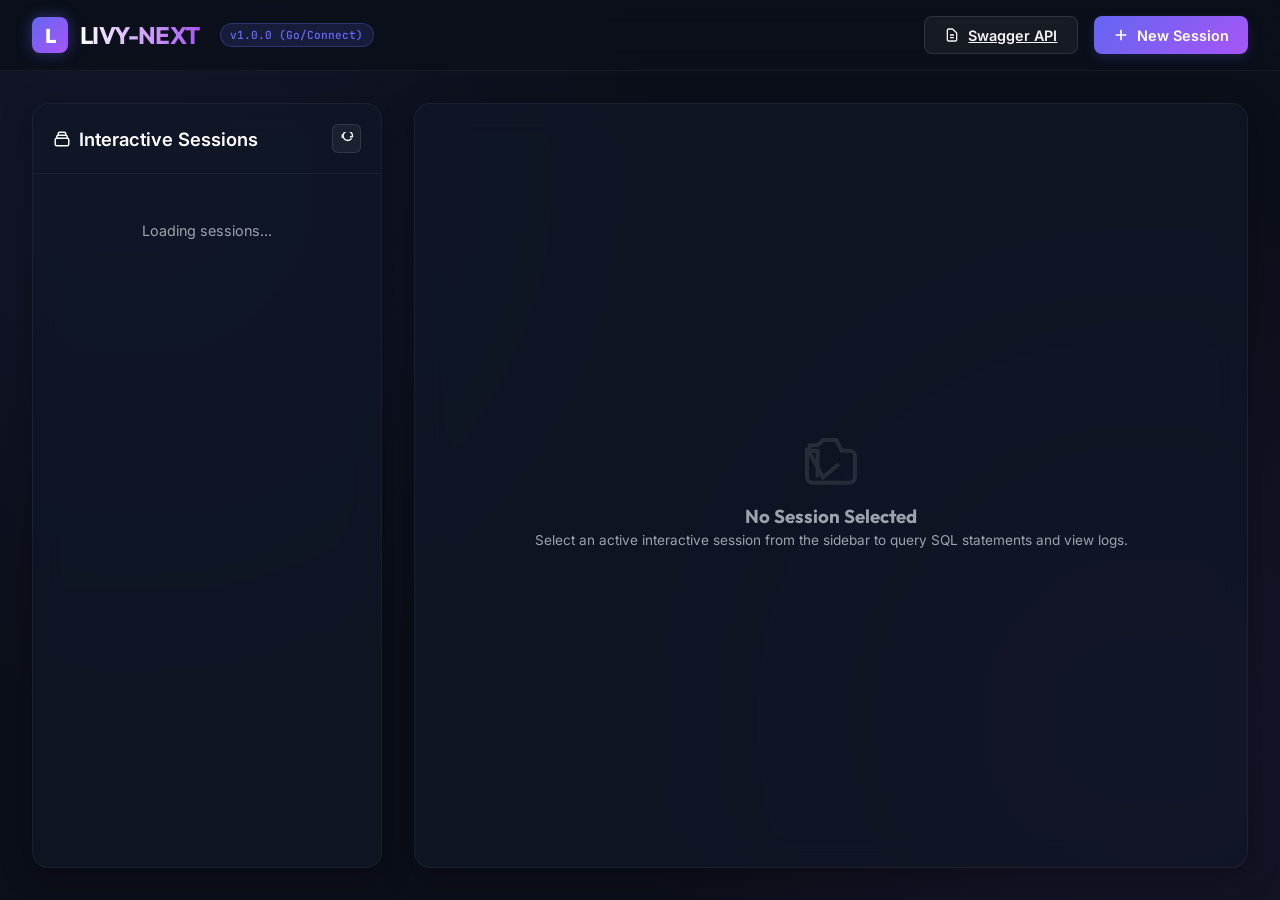
==== pkg/api/ui/index.html @ cfdff087 "feat: enhance Spark Connect session management, identity decoupling, and result pagination" ====
<!DOCTYPE html>
<html lang="en">
<head>
    <meta charset="UTF-8">
    <meta name="viewport" content="width=device-width, initial-scale=1.0">
    <title>Livy-Next Dashboard</title>
    <!-- Modern Premium Typography -->
    <link rel="preconnect" href="https://fonts.googleapis.com">
    <link rel="preconnect" href="https://fonts.gstatic.com" crossorigin>
    <link href="https://fonts.googleapis.com/css2?family=Inter:wght@300;400;500;600;700&family=Outfit:wght@400;500;600;700;800&family=JetBrains+Mono:wght@400;500&display=swap" rel="stylesheet">
    
    <style>
        :root {
            --bg-base: #0b0f19;
            --bg-surface: rgba(17, 24, 39, 0.7);
            --bg-card: rgba(31, 41, 55, 0.4);
            --border-glow: rgba(99, 102, 241, 0.15);
            --border-hover: rgba(99, 102, 241, 0.4);
            --text-primary: #f3f4f6;
            --text-secondary: #9ca3af;
            --primary: #6366f1;
            --primary-gradient: linear-gradient(135deg, #6366f1 0%, #a855f7 100%);
            --accent-glow: radial-gradient(circle at 50% 50%, rgba(99, 102, 241, 0.15) 0%, transparent 60%);
            --success: #10b981;
            --error: #ef4444;
            --warning: #f59e0b;
        }

        * {
            box-sizing: border-box;
            margin: 0;
            padding: 0;
            font-family: 'Inter', sans-serif;
            -webkit-font-smoothing: antialiased;
        }

        body {
            background-color: var(--bg-base);
            background-image: radial-gradient(circle at 10% 20%, rgba(99, 102, 241, 0.08) 0%, transparent 40%),
                              radial-gradient(circle at 90% 80%, rgba(168, 85, 247, 0.08) 0%, transparent 40%);
            background-attachment: fixed;
            color: var(--text-primary);
            min-height: 100vh;
            display: flex;
            flex-direction: column;
        }

        h1, h2, h3, .brand-title {
            font-family: 'Outfit', sans-serif;
        }

        header {
            background: rgba(11, 15, 25, 0.8);
            backdrop-filter: blur(12px);
            border-bottom: 1px solid rgba(255, 255, 255, 0.05);
            padding: 1rem 2rem;
            position: sticky;
            top: 0;
            z-index: 10;
            display: flex;
            justify-content: space-between;
            align-items: center;
        }

        .logo-container {
            display: flex;
            align-items: center;
            gap: 0.75rem;
        }

        .logo-icon {
            width: 2.25rem;
            height: 2.25rem;
            background: var(--primary-gradient);
            border-radius: 8px;
            display: flex;
            align-items: center;
            justify-content: center;
            box-shadow: 0 0 15px rgba(99, 102, 241, 0.4);
            font-weight: 800;
            font-size: 1.25rem;
            color: white;
            font-family: 'Outfit', sans-serif;
        }

        .brand-title {
            font-size: 1.5rem;
            font-weight: 700;
            letter-spacing: -0.025em;
            background: linear-gradient(to right, #ffffff, #a855f7);
            -webkit-background-clip: text;
            -webkit-text-fill-color: transparent;
        }

        .btn {
            background: var(--primary-gradient);
            color: white;
            border: none;
            padding: 0.6rem 1.2rem;
            border-radius: 8px;
            font-weight: 600;
            cursor: pointer;
            display: flex;
            align-items: center;
            gap: 0.5rem;
            box-shadow: 0 4px 12px rgba(99, 102, 241, 0.2);
            transition: all 0.2s ease-in-out;
            font-size: 0.9rem;
        }

        .btn:hover {
            transform: translateY(-2px);
            box-shadow: 0 6px 16px rgba(99, 102, 241, 0.4);
        }

        .btn-secondary {
            background: rgba(255, 255, 255, 0.05);
            border: 1px solid rgba(255, 255, 255, 0.1);
            color: var(--text-primary);
            box-shadow: none;
        }

        .btn-secondary:hover {
            background: rgba(255, 255, 255, 0.1);
            box-shadow: none;
            transform: none;
        }

        .btn-danger {
            background: linear-gradient(135deg, #ef4444 0%, #b91c1c 100%);
            box-shadow: 0 4px 12px rgba(239, 68, 68, 0.2);
        }

        .btn-danger:hover {
            box-shadow: 0 6px 16px rgba(239, 68, 68, 0.4);
        }

        main {
            flex: 1;
            padding: 2rem;
            max-width: 1400px;
            width: 100%;
            margin: 0 auto;
            display: grid;
            grid-template-columns: 350px 1fr;
            gap: 2rem;
            height: calc(100vh - 70px);
            overflow: hidden;
        }

        @media (max-width: 1024px) {
            main {
                grid-template-columns: 1fr;
                height: auto;
                overflow: visible;
            }
        }

        .panel {
            background: var(--bg-surface);
            backdrop-filter: blur(16px);
            border: 1px solid rgba(255, 255, 255, 0.05);
            border-radius: 16px;
            display: flex;
            flex-direction: column;
            overflow: hidden;
            box-shadow: 0 8px 32px rgba(0, 0, 0, 0.3);
        }

        .panel-header {
            padding: 1.25rem;
            border-bottom: 1px solid rgba(255, 255, 255, 0.05);
            display: flex;
            justify-content: space-between;
            align-items: center;
        }

        .panel-title {
            font-size: 1.15rem;
            font-weight: 600;
            color: white;
            display: flex;
            align-items: center;
            gap: 0.5rem;
        }

        .list-container {
            flex: 1;
            overflow-y: auto;
            padding: 1rem;
        }

        .session-card {
            background: var(--bg-card);
            border: 1px solid var(--border-glow);
            border-radius: 12px;
            padding: 1rem;
            margin-bottom: 0.75rem;
            cursor: pointer;
            transition: all 0.2s ease;
            position: relative;
            overflow: hidden;
        }

        .session-card::before {
            content: '';
            position: absolute;
            left: 0;
            top: 0;
            bottom: 0;
            width: 4px;
            background: transparent;
            transition: background-color 0.2s ease;
        }

        .session-card:hover {
            border-color: var(--border-hover);
            transform: translateX(4px);
            background: rgba(31, 41, 55, 0.6);
        }

        .session-card.active {
            border-color: var(--primary);
            background: rgba(99, 102, 241, 0.1);
        }

        .session-card.active::before {
            background: var(--primary);
        }

        .session-header {
            display: flex;
            justify-content: space-between;
            align-items: center;
            margin-bottom: 0.5rem;
        }

        .session-id {
            font-family: 'Outfit', sans-serif;
            font-weight: 700;
            font-size: 1.1rem;
        }

        .badge {
            font-size: 0.75rem;
            font-weight: 600;
            text-transform: uppercase;
            padding: 0.25rem 0.6rem;
            border-radius: 20px;
            display: inline-flex;
            align-items: center;
            gap: 0.25rem;
        }

        .badge-idle {
            background: rgba(16, 185, 129, 0.15);
            color: var(--success);
            border: 1px solid rgba(16, 185, 129, 0.3);
        }

        .badge-busy {
            background: rgba(245, 158, 11, 0.15);
            color: var(--warning);
            border: 1px solid rgba(245, 158, 11, 0.3);
        }

        .badge-starting {
            background: rgba(99, 102, 241, 0.15);
            color: var(--primary);
            border: 1px solid rgba(99, 102, 241, 0.3);
        }

        .badge-dead {
            background: rgba(239, 68, 68, 0.15);
            color: var(--error);
            border: 1px solid rgba(239, 68, 68, 0.3);
        }

        .timeout-progress-container {
            margin-top: 0.75rem;
            background: rgba(255, 255, 255, 0.05);
            border-radius: 4px;
            height: 0.85rem;
            position: relative;
            overflow: hidden;
            border: 1px solid rgba(255, 255, 255, 0.03);
        }

        .timeout-progress-bar {
            height: 100%;
            width: 100%;
            transition: width 1s linear, background-color 0.5s ease;
            background: var(--success);
        }

        .timeout-progress-text {
            position: absolute;
            top: 0;
            left: 0;
            width: 100%;
            height: 100%;
            display: flex;
            align-items: center;
            justify-content: center;
            font-size: 0.65rem;
            font-weight: 600;
            color: #ffffff;
            text-shadow: 0 1px 2px rgba(0, 0, 0, 0.8);
            font-family: 'JetBrains Mono', monospace;
        }

        .session-meta {
            font-size: 0.825rem;
            color: var(--text-secondary);
            display: flex;
            flex-direction: column;
            gap: 0.25rem;
        }

        .session-meta-item {
            display: flex;
            justify-content: space-between;
        }

        /* Detail Panel Styles */
        .detail-placeholder {
            display: flex;
            flex-direction: column;
            align-items: center;
            justify-content: center;
            color: var(--text-secondary);
            text-align: center;
            padding: 3rem;
            gap: 1rem;
            height: 100%;
        }

        .detail-placeholder svg {
            width: 4rem;
            height: 4rem;
            stroke: rgba(255, 255, 255, 0.1);
        }

        .detail-content {
            display: flex;
            flex-direction: column;
            height: 100%;
            overflow: hidden;
        }

        .tabs {
            display: flex;
            background: rgba(0, 0, 0, 0.2);
            border-bottom: 1px solid rgba(255, 255, 255, 0.05);
            padding: 0 1rem;
        }

        .tab {
            padding: 1rem 1.25rem;
            color: var(--text-secondary);
            font-weight: 500;
            font-size: 0.9rem;
            cursor: pointer;
            border-bottom: 2px solid transparent;
            transition: all 0.2s ease;
        }

        .tab:hover {
            color: white;
        }

        .tab.active {
            color: var(--primary);
            border-bottom-color: var(--primary);
        }

        .tab-pane {
            display: none;
            flex: 1;
            overflow-y: auto;
            padding: 1.5rem;
        }

        .tab-pane.active {
            display: flex;
            flex-direction: column;
        }

        /* Execution Console Styles */
        .sql-editor-container {
            background: rgba(0, 0, 0, 0.3);
            border: 1px solid rgba(255, 255, 255, 0.08);
            border-radius: 12px;
            padding: 1rem;
            margin-bottom: 1rem;
            position: relative;
        }

        textarea.sql-editor {
            width: 100%;
            min-height: 120px;
            background: transparent;
            border: none;
            color: #10b981;
            font-family: 'JetBrains Mono', monospace;
            font-size: 0.95rem;
            resize: vertical;
            outline: none;
            line-height: 1.5;
        }

        .sql-actions {
            display: flex;
            justify-content: flex-end;
            gap: 1rem;
            align-items: center;
        }

        .results-container {
            flex: 1;
            border: 1px solid rgba(255, 255, 255, 0.05);
            border-radius: 12px;
            background: rgba(0, 0, 0, 0.2);
            overflow: hidden;
            display: flex;
            flex-direction: column;
        }

        .results-header {
            padding: 0.75rem 1rem;
            background: rgba(255, 255, 255, 0.02);
            border-bottom: 1px solid rgba(255, 255, 255, 0.05);
            font-size: 0.85rem;
            color: var(--text-secondary);
            display: flex;
            justify-content: space-between;
        }

        .results-table-wrapper {
            overflow: auto;
            flex: 1;
        }

        table.results-table {
            width: 100%;
            border-collapse: collapse;
            font-size: 0.875rem;
            text-align: left;
        }

        table.results-table th {
            background: rgba(255, 255, 255, 0.03);
            padding: 0.75rem 1rem;
            color: white;
            font-weight: 600;
            border-bottom: 1px solid rgba(255, 255, 255, 0.08);
            position: sticky;
            top: 0;
        }

        table.results-table td {
            padding: 0.75rem 1rem;
            border-bottom: 1px solid rgba(255, 255, 255, 0.03);
            color: var(--text-secondary);
            white-space: nowrap;
        }

        table.results-table tr:hover td {
            color: white;
            background: rgba(255, 255, 255, 0.01);
        }

        /* Statement List Styles */
        .statement-item {
            background: rgba(255, 255, 255, 0.02);
            border: 1px solid rgba(255, 255, 255, 0.05);
            border-radius: 10px;
            padding: 1rem;
            margin-bottom: 1rem;
        }

        .statement-meta {
            display: flex;
            justify-content: space-between;
            margin-bottom: 0.5rem;
            font-size: 0.8rem;
            color: var(--text-secondary);
        }

        .statement-code {
            font-family: 'JetBrains Mono', monospace;
            background: rgba(0, 0, 0, 0.3);
            padding: 0.75rem;
            border-radius: 6px;
            color: #60a5fa;
            font-size: 0.85rem;
            overflow-x: auto;
            margin-bottom: 0.75rem;
        }

        /* Logs Panel */
        .log-terminal {
            background: #05070c;
            border-radius: 12px;
            padding: 1.25rem;
            font-family: 'JetBrains Mono', monospace;
            font-size: 0.85rem;
            color: #d1d5db;
            line-height: 1.6;
            overflow-y: auto;
            flex: 1;
            border: 1px solid rgba(255, 255, 255, 0.05);
        }

        .log-line {
            border-bottom: 1px solid rgba(255, 255, 255, 0.01);
            padding: 0.25rem 0;
            white-space: pre-wrap;
        }

        /* Modal Styles */
        .modal-overlay {
            position: fixed;
            top: 0;
            left: 0;
            right: 0;
            bottom: 0;
            background: rgba(0, 0, 0, 0.8);
            backdrop-filter: blur(8px);
            z-index: 20;
            display: none;
            align-items: center;
            justify-content: center;
            opacity: 0;
            transition: opacity 0.25s ease;
        }

        .modal {
            background: var(--bg-base);
            border: 1px solid rgba(255, 255, 255, 0.1);
            box-shadow: 0 25px 50px -12px rgba(0, 0, 0, 0.5);
            border-radius: 16px;
            width: 450px;
            overflow: hidden;
            transform: scale(0.95);
            transition: transform 0.25s ease;
        }

        .modal-header {
            padding: 1.25rem;
            border-bottom: 1px solid rgba(255, 255, 255, 0.05);
            display: flex;
            justify-content: space-between;
            align-items: center;
        }

        .modal-body {
            padding: 1.5rem;
        }

        .form-group {
            margin-bottom: 1.25rem;
        }

        .form-label {
            display: block;
            margin-bottom: 0.5rem;
            font-size: 0.85rem;
            font-weight: 600;
            color: var(--text-secondary);
        }

        select.form-control, input.form-control {
            width: 100%;
            background: rgba(255, 255, 255, 0.05);
            border: 1px solid rgba(255, 255, 255, 0.1);
            color: white;
            padding: 0.75rem;
            border-radius: 8px;
            outline: none;
            font-size: 0.9rem;
            transition: border-color 0.2s ease;
        }

        select.form-control:focus, input.form-control:focus {
            border-color: var(--primary);
        }

        .modal-footer {
            padding: 1.25rem;
            background: rgba(0, 0, 0, 0.2);
            border-top: 1px solid rgba(255, 255, 255, 0.05);
            display: flex;
            justify-content: flex-end;
            gap: 1rem;
        }

        .no-data {
            text-align: center;
            color: var(--text-secondary);
            padding: 2rem;
            font-size: 0.9rem;
        }

        .loading-spinner {
            display: inline-block;
            width: 1.5rem;
            height: 1.5rem;
            border: 2px solid rgba(255, 255, 255, 0.1);
            border-radius: 50%;
            border-top-color: var(--primary);
            animation: spin 0.8s linear infinite;
        }

        @keyframes spin {
            to { transform: rotate(360deg); }
        }
    </style>
</head>
<body>

    <header>
        <div class="logo-container">
            <div class="logo-icon">L</div>
            <div class="brand-title">LIVY-NEXT</div>
            <span class="badge badge-starting" style="text-transform:none; margin-left: 0.5rem; font-size: 0.7rem; font-family:'JetBrains Mono',monospace;">v1.0.0 (Go/Connect)</span>
        </div>
        <div style="display:flex; gap:1rem;">
            <a href="/swagger/index.html" class="btn btn-secondary" target="_blank">
                <svg width="16" height="16" fill="none" stroke="currentColor" stroke-width="2" viewBox="0 0 24 24"><path d="M9 12h6m-6 4h6m2 5H7a2 2 0 01-2-2V5a2 2 0 012-2h5.586a1 1 0 01.707.293l5.414 5.414a1 1 0 01.293.707V19a2 2 0 01-2 2z"/></svg>
                Swagger API
            </a>
            <button class="btn" onclick="openNewSessionModal()">
                <svg width="16" height="16" fill="none" stroke="currentColor" stroke-width="2.5" viewBox="0 0 24 24"><path d="M12 4v16m8-8H4"/></svg>
                New Session
            </button>
        </div>
    </header>

    <main>
        <!-- Session List Panel -->
        <div class="panel">
            <div class="panel-header">
                <div class="panel-title">
                    <svg width="18" height="18" fill="none" stroke="currentColor" stroke-width="2" viewBox="0 0 24 24"><path d="M19 11H5m14 0a2 2 0 012 2v6a2 2 0 01-2 2H5a2 2 0 01-2-2v-6a2 2 0 012-2m14 0V9a2 2 0 00-2-2M5 11V9a2 2 0 012-2m0 0V5a2 2 0 012-2h6a2 2 0 012 2v2M7 7h10"/></svg>
                    Interactive Sessions
                </div>
                <button class="btn btn-secondary" style="padding: 0.4rem; border-radius: 6px;" onclick="loadSessions()">
                    <svg width="14" height="14" fill="none" stroke="currentColor" stroke-width="2.5" viewBox="0 0 24 24"><path d="M4 4v5h.582m15.356 2A8.001 8.001 0 1121.21 8H17"/></svg>
                </button>
            </div>
            <div class="list-container" id="session-list">
                <div class="no-data">Loading sessions...</div>
            </div>
        </div>

        <!-- Session Detail Panel -->
        <div class="panel" id="detail-panel">
            <div class="detail-placeholder">
                <svg fill="none" stroke="currentColor" stroke-width="1.5" viewBox="0 0 24 24"><path d="M15 15l-6 5L3 9v11a2 2 0 002 2h14a2 2 0 002-2v-8a2 2 0 00-2-2h-3l-2-4H9L7 8H4v2h3v10"/></svg>
                <div>
                    <h3 style="margin-bottom: 0.25rem;">No Session Selected</h3>
                    <p style="font-size: 0.85rem;">Select an active interactive session from the sidebar to query SQL statements and view logs.</p>
                </div>
            </div>
        </div>
    </main>

    <!-- Create Session Modal -->
    <div class="modal-overlay" id="create-modal-overlay">
        <div class="modal">
            <div class="modal-header">
                <h3 style="font-weight:600;">Create Interactive Session</h3>
                <button class="btn btn-secondary" style="padding:0.25rem; border:none; background:transparent;" onclick="closeNewSessionModal()">
                    <svg width="18" height="18" fill="none" stroke="currentColor" stroke-width="2.5" viewBox="0 0 24 24"><path d="M6 18L18 6M6 6l12 12"/></svg>
                </button>
            </div>
            <div class="modal-body">
                <div class="form-group">
                    <label class="form-label">Session Kind</label>
                    <select class="form-control" id="session-kind">
                        <option value="spark">Spark (SQL & DataFrame)</option>
                    </select>
                </div>
                <div class="form-group">
                    <label class="form-label">Session Name (Optional)</label>
                    <input type="text" class="form-control" id="session-name" placeholder="e.g. my-analysis-session">
                </div>
                <div class="form-group">
                    <label class="form-label">User ID (Optional)</label>
                    <input type="text" class="form-control" id="user-id" placeholder="e.g. ervijay">
                </div>
                <div class="form-group">
                    <label class="form-label">Proxy User (Optional)</label>
                    <input type="text" class="form-control" id="proxy-user" placeholder="e.g. spark_admin">
                </div>
                <div class="form-group">
                    <label class="form-label">Spark Connect Session ID (Optional UUID)</label>
                    <input type="text" class="form-control" id="session-id" placeholder="Leave empty for auto-generated UUIDv4">
                </div>
                <div class="form-group">
                    <label class="form-label">User Agent (Optional)</label>
                    <input type="text" class="form-control" id="user-agent" placeholder="e.g. jupyter, airflow (default: livy-next)">
                </div>
            </div>
            <div class="modal-footer">
                <button class="btn btn-secondary" onclick="closeNewSessionModal()">Cancel</button>
                <button class="btn" onclick="submitCreateSession()">Create</button>
            </div>
        </div>
    </div>

    <script>
        let sessions = [];
        let selectedSessionId = null;
        let selectedTab = 'console';
        let refreshInterval = null;
        let activeStatementPoller = null;
        let idleTimeoutMs = 0;
        let deadTimeoutMs = 0;

        // Init
        document.addEventListener('DOMContentLoaded', () => {
            loadSessions();
            setInterval(loadSessions, 10000); // Poll session states every 10s
            setInterval(updateTimeoutProgressBars, 1000); // Update countdown bars every 1s
        });

        async function loadSessions() {
            try {
                const res = await fetch('/sessions');
                const data = await res.json();
                sessions = data.sessions || [];
                idleTimeoutMs = data.idleTimeout || 0;
                deadTimeoutMs = data.deadTimeout || 0;
                renderSessionList();
                updateTimeoutProgressBars();
                if (selectedSessionId !== null) {
                    const activeSess = sessions.find(s => s.id === selectedSessionId);
                    if (activeSess) {
                        // Refresh details
                        updateSelectedSessionDetails(activeSess);
                    } else {
                        // Current session died
                        selectedSessionId = null;
                        renderPlaceholder();
                    }
                }
            } catch (err) {
                console.error("Failed to load sessions", err);
            }
        }

        function updateTimeoutProgressBars() {
            sessions.forEach(s => {
                const bar = document.getElementById(`progress-bar-${s.id}`);
                const text = document.getElementById(`progress-text-${s.id}`);
                if (!bar || !text) return;

                const lastActivity = new Date(s.lastActivity).getTime();
                const elapsed = Date.now() - lastActivity;
                
                let limit = 0;
                let isDead = s.state === 'dead';
                if (isDead) {
                    limit = deadTimeoutMs;
                } else {
                    limit = idleTimeoutMs;
                }

                if (limit <= 0) {
                    bar.style.width = '100%';
                    text.innerText = isDead ? 'Terminated' : 'No timeout';
                    return;
                }

                const remaining = Math.max(limit - elapsed, 0);
                const pct = Math.min((remaining / limit) * 100, 100);

                bar.style.width = `${pct}%`;

                if (isDead) {
                    bar.style.background = 'rgba(156, 163, 175, 0.4)';
                } else if (pct > 50) {
                    bar.style.background = 'var(--success)';
                } else if (pct > 20) {
                    bar.style.background = 'var(--warning)';
                } else {
                    bar.style.background = 'var(--error)';
                }

                if (remaining <= 0) {
                    text.innerText = isDead ? 'Expired' : 'Expiring...';
                } else {
                    const secsTotal = Math.floor(remaining / 1000);
                    const mins = Math.floor(secsTotal / 60);
                    const secs = secsTotal % 60;
                    const timeStr = mins > 0 ? `${mins}m ${secs}s` : `${secs}s`;
                    text.innerText = isDead ? `Removing in ${timeStr}` : `Expires in ${timeStr}`;
                }
            });
        }

        function renderSessionList() {
            const list = document.getElementById('session-list');
            if (sessions.length === 0) {
                list.innerHTML = `<div class="no-data">No active sessions. Click "New Session" to start.</div>`;
                return;
            }

            list.innerHTML = sessions.map(s => {
                const isActive = s.id === selectedSessionId ? 'active' : '';
                let badgeClass = 'badge-idle';
                if (s.state === 'busy') badgeClass = 'badge-busy';
                if (s.state === 'starting') badgeClass = 'badge-starting';
                if (s.state === 'dead') badgeClass = 'badge-dead';

                const sessionNameDisplay = s.name ? `${escapeHtml(s.name)} (#${s.id})` : `Session #${s.id}`;
                const uiUrl = s.appInfo && s.appInfo.sparkUiUrl;
                const appIdHtml = uiUrl ? `<a href="${uiUrl}" target="_blank" style="color:#60a5fa; text-decoration:underline; font-weight: 500;">${s.appId}</a>` : (s.appId || 'N/A');

                return `
                    <div class="session-card ${isActive}" onclick="selectSession(${s.id})">
                        <div class="session-header">
                            <span class="session-id">${sessionNameDisplay}</span>
                            <span class="badge ${badgeClass}">${s.state}</span>
                        </div>
                        <div class="session-meta">
                            <div class="session-meta-item">
                                <span>Kind:</span> <span>${s.kind}</span>
                            </div>
                            <div class="session-meta-item">
                                <span>User:</span> <span style="font-size:0.75rem; color: #a5b4fc;">${escapeHtml(s.userId || s.proxyUser || 'N/A')}</span>
                            </div>
                            <div class="session-meta-item">
                                <span>Session ID:</span> <span style="font-family: monospace; font-size:0.75rem;">${s.sessionId || 'N/A'}</span>
                            </div>
                            <div class="session-meta-item">
                                <span>App ID:</span> <span style="font-family: monospace; font-size:0.75rem;">${appIdHtml}</span>
                            </div>
                        </div>
                        <div class="timeout-progress-container" id="progress-container-${s.id}">
                            <div class="timeout-progress-bar" id="progress-bar-${s.id}"></div>
                            <div class="timeout-progress-text" id="progress-text-${s.id}">Calculating...</div>
                        </div>
                    </div>
                `;
            }).join('');
        }

        function selectSession(id) {
            selectedSessionId = id;
            renderSessionList();
            renderSessionDetailPane();
            
            const sess = sessions.find(s => s.id === id);
            if (sess) {
                updateSelectedSessionDetails(sess);
                loadStatements();
            }
        }

        function renderPlaceholder() {
            const pane = document.getElementById('detail-panel');
            pane.innerHTML = `
                <div class="detail-placeholder">
                    <svg fill="none" stroke="currentColor" stroke-width="1.5" viewBox="0 0 24 24"><path d="M15 15l-6 5L3 9v11a2 2 0 002 2h14a2 2 0 002-2v-8a2 2 0 00-2-2h-3l-2-4H9L7 8H4v2h3v10"/></svg>
                    <div>
                        <h3 style="margin-bottom: 0.25rem;">No Session Selected</h3>
                        <p style="font-size: 0.85rem;">Select an active interactive session from the sidebar to query SQL statements and view logs.</p>
                    </div>
                </div>
            `;
        }

        function renderSessionDetailPane() {
            const pane = document.getElementById('detail-panel');
            pane.innerHTML = `
                <div class="detail-content">
                    <div class="panel-header" style="background: rgba(0,0,0,0.1);">
                        <div class="panel-title" id="detail-session-title">Session Details</div>
                        <div style="display:flex; gap:0.75rem; align-items:center;">
                            <span id="detail-spark-ui-btn"></span>
                            <button class="btn btn-danger" id="btn-terminate-session" style="padding: 0.4rem 0.8rem; font-size: 0.8rem;" onclick="deleteSession(${selectedSessionId})">
                                <svg width="14" height="14" fill="none" stroke="currentColor" stroke-width="2" viewBox="0 0 24 24"><path d="M19 7l-.867 12.142A2 2 0 0116.138 21H7.862a2 2 0 01-1.995-1.858L5 7m5 4v6m4-6v6m1-10V4a1 1 0 00-1-1h-4a1 1 0 00-1 1v3M4 7h16"/></svg>
                                Terminate
                            </button>
                        </div>
                    </div>
                    <div class="tabs">
                        <div class="tab ${selectedTab === 'console' ? 'active' : ''}" onclick="switchTab('console')">SQL Console</div>
                        <div class="tab ${selectedTab === 'statements' ? 'active' : ''}" onclick="switchTab('statements')">Statements History</div>
                        <div class="tab ${selectedTab === 'logs' ? 'active' : ''}" onclick="switchTab('logs')">Session Logs</div>
                    </div>

                    <!-- Tab Panel Console -->
                    <div class="tab-pane ${selectedTab === 'console' ? 'active' : ''}" id="pane-console">
                        <div class="sql-editor-container">
                            <textarea class="sql-editor" id="sql-query-input" placeholder="-- Write SQL Statement here\nSELECT * FROM range(1, 100);"></textarea>
                            <div class="sql-actions">
                                <div id="execute-status" style="font-size:0.85rem; color:var(--text-secondary);"></div>
                                <button class="btn" id="btn-execute-sql" onclick="executeSQL()">
                                    <svg width="14" height="14" fill="none" stroke="currentColor" stroke-width="2.5" viewBox="0 0 24 24"><path d="M14.752 11.168l-3.197-2.132A1 1 0 0010 9.87v4.263a1 1 0 001.555.832l3.197-2.132a1 1 0 000-1.664z"/><path d="M21 12a9 9 0 11-18 0 9 9 0 0118 0z"/></svg>
                                    Execute SQL
                                </button>
                            </div>
                        </div>
                        <div class="results-container">
                            <div class="results-header">
                                <span>Output Results</span>
                                <span id="results-count">0 rows</span>
                            </div>
                            <div class="results-table-wrapper" id="console-results">
                                <div class="no-data">Run a SQL statement above to display table results.</div>
                            </div>
                        </div>
                    </div>

                    <!-- Tab Panel History -->
                    <div class="tab-pane ${selectedTab === 'statements' ? 'active' : ''}" id="pane-statements">
                        <div id="statements-list-container">
                            <div class="no-data">No statements executed in this session.</div>
                        </div>
                    </div>

                    <!-- Tab Panel Logs -->
                    <div class="tab-pane ${selectedTab === 'logs' ? 'active' : ''}" id="pane-logs">
                        <div class="log-terminal" id="logs-container">
                            <!-- Logs will auto populate here -->
                        </div>
                    </div>
                </div>
            `;
        }

        function switchTab(tabName) {
            selectedTab = tabName;
            document.querySelectorAll('.tab').forEach(t => t.classList.remove('active'));
            document.querySelectorAll('.tab-pane').forEach(p => p.classList.remove('active'));
            
            // Activate current tab/pane
            const tabElements = document.querySelectorAll('.tab');
            if (tabName === 'console') {
                tabElements[0].classList.add('active');
                document.getElementById('pane-console').classList.add('active');
            } else if (tabName === 'statements') {
                tabElements[1].classList.add('active');
                document.getElementById('pane-statements').classList.add('active');
                loadStatements();
            } else if (tabName === 'logs') {
                tabElements[2].classList.add('active');
                document.getElementById('pane-logs').classList.add('active');
            }
        }

        function updateSelectedSessionDetails(sess) {
            const displayName = sess.name ? `${escapeHtml(sess.name)} (#${sess.id})` : `Session #${sess.id}`;
            const title = document.getElementById('detail-session-title');
            if (title) {
                title.innerText = `${displayName} (${sess.kind})`;
            }

            const sparkUiBtn = document.getElementById('detail-spark-ui-btn');
            if (sparkUiBtn) {
                const uiUrl = sess.appInfo && sess.appInfo.sparkUiUrl;
                const connectUrl = sess.appInfo && sess.appInfo.sparkConnectUiUrl;
                let btnsHtml = '';
                if (connectUrl) {
                    btnsHtml += `
                        <a href="${connectUrl}" class="btn btn-secondary" style="padding: 0.4rem 0.8rem; font-size: 0.8rem; border-color: rgba(168, 85, 247, 0.4); background: rgba(168, 85, 247, 0.15);" target="_blank" title="Open Spark Connect Session in Spark UI">
                            <svg width="14" height="14" fill="none" stroke="currentColor" stroke-width="2" viewBox="0 0 24 24"><path d="M13 10V3L4 14h7v7l9-11h-7z"/></svg>
                            Connect UI
                        </a>
                    `;
                }
                if (uiUrl) {
                    btnsHtml += `
                        <a href="${uiUrl}" class="btn btn-secondary" style="padding: 0.4rem 0.8rem; font-size: 0.8rem;" target="_blank">
                            <svg width="14" height="14" fill="none" stroke="currentColor" stroke-width="2" viewBox="0 0 24 24"><path d="M10 6H6a2 2 0 00-2 2v10a2 2 0 002 2h10a2 2 0 002-2v-4M14 4h6m0 0v6m0-6L10 14"/></svg>
                            Spark UI
                        </a>
                    `;
                }
                sparkUiBtn.innerHTML = btnsHtml;
            }

            const logsContainer = document.getElementById('logs-container');
            if (logsContainer) {
                logsContainer.innerHTML = (sess.log || []).map(line => `
                    <div class="log-line">${line}</div>
                `).join('');
            }

            const terminateBtn = document.getElementById('btn-terminate-session');
            const sqlQueryInput = document.getElementById('sql-query-input');
            const btnExecuteSql = document.getElementById('btn-execute-sql');

            if (sess.state === 'dead') {
                if (terminateBtn) {
                    terminateBtn.disabled = true;
                    terminateBtn.style.opacity = '0.5';
                    terminateBtn.style.cursor = 'not-allowed';
                    terminateBtn.innerHTML = `
                        <svg width="14" height="14" fill="none" stroke="currentColor" stroke-width="2" viewBox="0 0 24 24"><path d="M18.364 18.364A9 9 0 005.636 5.636m12.728 12.728A9 9 0 015.636 5.636m12.728 12.728L5.636 5.636"/></svg>
                        Terminated
                    `;
                }
                if (sqlQueryInput) {
                    sqlQueryInput.disabled = true;
                    sqlQueryInput.placeholder = "-- Session is terminated. You cannot execute SQL queries.";
                    sqlQueryInput.value = "";
                }
                if (btnExecuteSql) {
                    btnExecuteSql.disabled = true;
                    btnExecuteSql.style.opacity = '0.5';
                    btnExecuteSql.style.cursor = 'not-allowed';
                }
            } else {
                if (terminateBtn) {
                    terminateBtn.disabled = false;
                    terminateBtn.style.opacity = '1';
                    terminateBtn.style.cursor = 'pointer';
                    terminateBtn.innerHTML = `
                        <svg width="14" height="14" fill="none" stroke="currentColor" stroke-width="2" viewBox="0 0 24 24"><path d="M19 7l-.867 12.142A2 2 0 0116.138 21H7.862a2 2 0 01-1.995-1.858L5 7m5 4v6m4-6v6m1-10V4a1 1 0 00-1-1h-4a1 1 0 00-1 1v3M4 7h16"/></svg>
                        Terminate
                    `;
                }
                if (sqlQueryInput) {
                    sqlQueryInput.disabled = false;
                    sqlQueryInput.placeholder = "-- Write SQL Statement here\nSELECT * FROM range(1, 100);";
                }
                if (btnExecuteSql) {
                    btnExecuteSql.disabled = false;
                    btnExecuteSql.style.opacity = '1';
                    btnExecuteSql.style.cursor = 'pointer';
                }
            }
        }

        // Executing statements
        async function executeSQL() {
            const queryInput = document.getElementById('sql-query-input');
            const sql = queryInput.value.trim();
            if (!sql) return;

            const btn = document.getElementById('btn-execute-sql');
            const status = document.getElementById('execute-status');
            const resultsPane = document.getElementById('console-results');
            const resultsCount = document.getElementById('results-count');

            btn.disabled = true;
            status.innerHTML = `<span class="loading-spinner" style="vertical-align: middle; margin-right: 0.5rem; width:1rem; height:1rem;"></span> Submitting...`;
            resultsPane.innerHTML = `<div class="no-data"><span class="loading-spinner"></span> Executing statement on Spark Connect...</div>`;

            try {
                const res = await fetch(`/sessions/${selectedSessionId}/statements`, {
                    method: 'POST',
                    headers: { 'Content-Type': 'application/json' },
                    body: JSON.stringify({ code: sql })
                });

                if (!res.ok) {
                    const errObj = await res.json();
                    throw new Error(errObj.error || "Execution failed");
                }

                const stmt = await res.json();
                pollStatement(stmt.id);

            } catch (err) {
                status.innerText = "Error";
                resultsPane.innerHTML = `<div class="no-data" style="color:var(--error); font-family:'JetBrains Mono',monospace;">Execution error: ${err.message}</div>`;
                btn.disabled = false;
            }
        }

        function pollStatement(stmtId) {
            const btn = document.getElementById('btn-execute-sql');
            const status = document.getElementById('execute-status');
            const resultsPane = document.getElementById('console-results');
            const resultsCount = document.getElementById('results-count');

            if (activeStatementPoller) clearInterval(activeStatementPoller);

            activeStatementPoller = setInterval(async () => {
                try {
                    const res = await fetch(`/sessions/${selectedSessionId}/statements/${stmtId}`);
                    const stmt = await res.json();
                    
                    status.innerHTML = `Statement #${stmtId} is ${stmt.state}...`;

                    if (stmt.state === 'available') {
                        clearInterval(activeStatementPoller);
                        btn.disabled = false;
                        status.innerText = `Finished statement #${stmtId}`;
                        renderQueryResults(stmt.output);
                        loadSessions(); // refresh logs
                    } else if (stmt.state === 'error') {
                        clearInterval(activeStatementPoller);
                        btn.disabled = false;
                        status.innerText = `Failed statement #${stmtId}`;
                        resultsPane.innerHTML = `
                            <div class="no-data" style="color:var(--error); text-align: left; font-family:'JetBrains Mono',monospace; padding: 1.5rem;">
                                <strong>Error Name:</strong> ${stmt.output.ename || 'SparkExecutionError'}<br><br>
                                <strong>Error Message:</strong> ${stmt.output.evalue || 'Unknown exception'}<br><br>
                                <strong>Traceback:</strong><br>
                                <pre style="white-space: pre-wrap; font-size:0.8rem; margin-top:0.5rem; color:#f87171;">${(stmt.output.traceback || []).join('\n')}</pre>
                            </div>
                        `;
                        loadSessions(); // refresh logs
                    }
                } catch (err) {
                    clearInterval(activeStatementPoller);
                    btn.disabled = false;
                    status.innerText = "Failed polling";
                }
            }, 500);
        }

        function renderQueryResults(output) {
            const resultsPane = document.getElementById('console-results');
            const resultsCount = document.getElementById('results-count');

            if (output.status !== 'ok' || !output.data || !output.data['application/json']) {
                resultsPane.innerHTML = `<div class="no-data">Statement executed successfully with no data output.</div>`;
                resultsCount.innerText = "0 rows";
                return;
            }

            const queryResult = output.data['application/json'];
            const schemaObj = queryResult.schema || {};
            const fields = schemaObj.fields || [];
            const rows = queryResult.data || [];

            resultsCount.innerText = `${rows.length} rows`;

            if (rows.length === 0) {
                resultsPane.innerHTML = `<div class="no-data">Empty result set returned.</div>`;
                return;
            }

            const tableHtml = `
                <table class="results-table">
                    <thead>
                        <tr>
                            ${fields.map(f => `<th>${f.name}</th>`).join('')}
                        </tr>
                    </thead>
                    <tbody>
                        ${rows.map(row => `
                            <tr>
                                ${fields.map((f, i) => {
                                    const val = Array.isArray(row) ? row[i] : row[f.name];
                                    return `<td>${val !== null && val !== undefined ? escapeHtml(String(val)) : '<span style="color:#4b5563; font-style:italic;">null</span>'}</td>`;
                                }).join('')}
                            </tr>
                        `).join('')}
                    </tbody>
                </table>
            `;
            resultsPane.innerHTML = tableHtml;
        }

        async function loadStatements() {
            const container = document.getElementById('statements-list-container');
            if (!container) return;

            try {
                const res = await fetch(`/sessions/${selectedSessionId}/statements`);
                const data = await res.json();
                const stmts = data.statements || [];

                if (stmts.length === 0) {
                    container.innerHTML = `<div class="no-data">No statements executed in this session.</div>`;
                    return;
                }

                container.innerHTML = stmts.map(s => {
                    let badgeClass = 'badge-idle';
                    if (s.state === 'running') badgeClass = 'badge-busy';
                    if (s.state === 'waiting') badgeClass = 'badge-starting';
                    if (s.state === 'error') badgeClass = 'badge-dead';

                    return `
                        <div class="statement-item">
                            <div class="statement-meta">
                                <span>Statement #${s.id}</span>
                                <span class="badge ${badgeClass}">${s.state}</span>
                            </div>
                            <div class="statement-code">${escapeHtml(s.code)}</div>
                            <div class="statement-meta" style="margin-bottom:0; font-size:0.75rem;">
                                <span>Progress: ${(s.progress * 100).toFixed(0)}%</span>
                                <span>Duration: ${s.completed && s.started ? (s.completed - s.started) : '0'} ms</span>
                            </div>
                        </div>
                    `;
                }).join('');

            } catch (err) {
                console.error("Failed to load statements list", err);
            }
        }

        // Sessions creation/deletion
        async function deleteSession(id) {
            if (!confirm(`Are you sure you want to terminate Session #${id}?`)) return;
            try {
                const res = await fetch(`/sessions/${id}`, { method: 'DELETE' });
                if (res.ok) {
                    selectedSessionId = null;
                    renderPlaceholder();
                    loadSessions();
                } else {
                    alert("Failed to terminate session");
                }
            } catch (err) {
                console.error(err);
            }
        }

        function openNewSessionModal() {
            const overlay = document.getElementById('create-modal-overlay');
            overlay.style.display = 'flex';
            setTimeout(() => overlay.style.opacity = '1', 10);
            const modal = overlay.querySelector('.modal');
            modal.style.transform = 'scale(1)';
        }

        function closeNewSessionModal() {
            const overlay = document.getElementById('create-modal-overlay');
            overlay.style.opacity = '0';
            const modal = overlay.querySelector('.modal');
            modal.style.transform = 'scale(0.95)';
            setTimeout(() => overlay.style.display = 'none', 250);
        }

        async function submitCreateSession() {
            const kind = document.getElementById('session-kind').value;
            const name = document.getElementById('session-name').value.trim();
            const userId = document.getElementById('user-id').value.trim();
            const proxyUser = document.getElementById('proxy-user').value.trim();
            const sessionId = document.getElementById('session-id').value.trim();
            const userAgent = document.getElementById('user-agent').value.trim();

            closeNewSessionModal();
            try {
                const payload = { kind, name };
                if (userId) payload.userId = userId;
                if (proxyUser) payload.proxyUser = proxyUser;
                if (sessionId) payload.sessionId = sessionId;
                if (userAgent) payload.userAgent = userAgent;

                const res = await fetch('/sessions', {
                    method: 'POST',
                    headers: { 'Content-Type': 'application/json' },
                    body: JSON.stringify(payload)
                });

                if (res.ok) {
                    const sess = await res.json();
                    loadSessions();
                    selectSession(sess.id);
                } else {
                    const err = await res.json();
                    alert("Failed to create session: " + (err.error || res.statusText));
                }
            } catch (err) {
                alert("Failed to create session: " + err.message);
            }
        }

        function escapeHtml(str) {
            return str
                .replace(/&/g, "&amp;")
                .replace(/</g, "&lt;")
                .replace(/>/g, "&gt;")
                .replace(/"/g, "&quot;")
                .replace(/'/g, "&#039;");
        }
    </script>
</body>
</html>
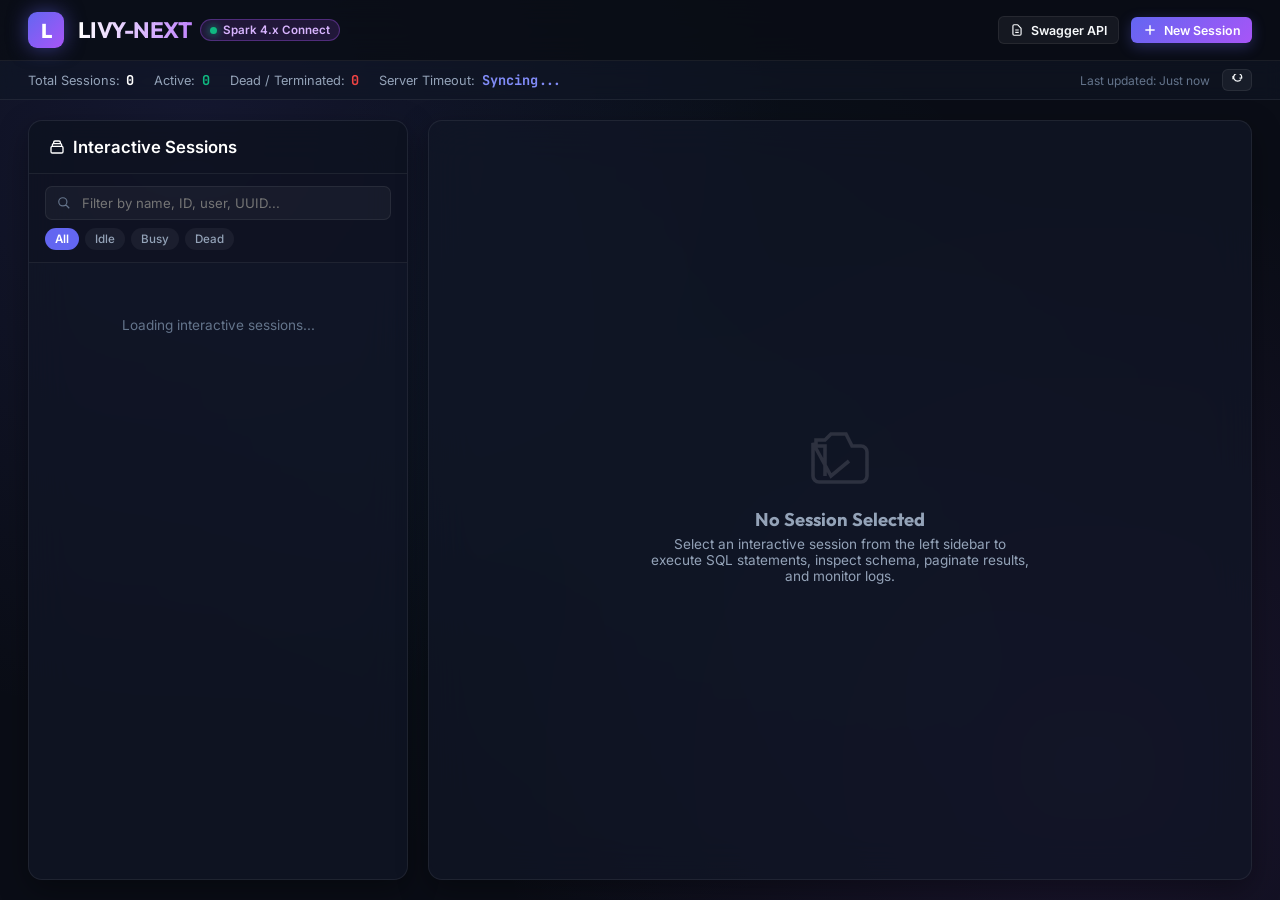
==== commit 8a81ce4e: "feat(ui): modernize livy-next embedded UI for Spark 4.x and Spark Connect" ====
--- a/pkg/api/ui/index.html
+++ b/pkg/api/ui/index.html
@@ -3,80 +3,97 @@
 <head>
     <meta charset="UTF-8">
     <meta name="viewport" content="width=device-width, initial-scale=1.0">
-    <title>Livy-Next Dashboard</title>
-    <!-- Modern Premium Typography -->
+    <title>Livy-Next — Apache Spark 4.x Connect Dashboard</title>
+    <!-- Fonts -->
     <link rel="preconnect" href="https://fonts.googleapis.com">
     <link rel="preconnect" href="https://fonts.gstatic.com" crossorigin>
-    <link href="https://fonts.googleapis.com/css2?family=Inter:wght@300;400;500;600;700&family=Outfit:wght@400;500;600;700;800&family=JetBrains+Mono:wght@400;500&display=swap" rel="stylesheet">
+    <link href="https://fonts.googleapis.com/css2?family=Inter:wght@300;400;500;600;700&family=Outfit:wght@500;600;700;800&family=JetBrains+Mono:wght@400;500;600&display=swap" rel="stylesheet">
     
     <style>
         :root {
-            --bg-base: #0b0f19;
-            --bg-surface: rgba(17, 24, 39, 0.7);
-            --bg-card: rgba(31, 41, 55, 0.4);
-            --border-glow: rgba(99, 102, 241, 0.15);
-            --border-hover: rgba(99, 102, 241, 0.4);
-            --text-primary: #f3f4f6;
-            --text-secondary: #9ca3af;
+            --bg-base: #0a0d16;
+            --bg-surface: rgba(16, 22, 38, 0.75);
+            --bg-surface-elevated: rgba(22, 31, 54, 0.85);
+            --bg-card: rgba(26, 36, 62, 0.45);
+            --bg-card-hover: rgba(36, 49, 82, 0.65);
+            --border-glow: rgba(99, 102, 241, 0.2);
+            --border-subtle: rgba(255, 255, 255, 0.07);
+            --border-hover: rgba(129, 140, 248, 0.5);
+            --text-primary: #f8fafc;
+            --text-secondary: #94a3b8;
+            --text-muted: #64748b;
             --primary: #6366f1;
+            --primary-light: #818cf8;
             --primary-gradient: linear-gradient(135deg, #6366f1 0%, #a855f7 100%);
-            --accent-glow: radial-gradient(circle at 50% 50%, rgba(99, 102, 241, 0.15) 0%, transparent 60%);
+            --accent-purple: #a855f7;
+            --accent-cyan: #06b6d4;
             --success: #10b981;
+            --success-bg: rgba(16, 185, 129, 0.15);
+            --warning: #f59e0b;
+            --warning-bg: rgba(245, 158, 11, 0.15);
             --error: #ef4444;
-            --warning: #f59e0b;
+            --error-bg: rgba(239, 68, 68, 0.15);
         }
 
         * {
             box-sizing: border-box;
             margin: 0;
             padding: 0;
-            font-family: 'Inter', sans-serif;
+            font-family: 'Inter', -apple-system, BlinkMacSystemFont, sans-serif;
             -webkit-font-smoothing: antialiased;
         }
 
         body {
             background-color: var(--bg-base);
-            background-image: radial-gradient(circle at 10% 20%, rgba(99, 102, 241, 0.08) 0%, transparent 40%),
-                              radial-gradient(circle at 90% 80%, rgba(168, 85, 247, 0.08) 0%, transparent 40%);
+            background-image: 
+                radial-gradient(circle at 15% 15%, rgba(99, 102, 241, 0.12) 0%, transparent 45%),
+                radial-gradient(circle at 85% 85%, rgba(168, 85, 247, 0.10) 0%, transparent 45%),
+                radial-gradient(circle at 50% 50%, rgba(6, 182, 212, 0.05) 0%, transparent 60%);
             background-attachment: fixed;
             color: var(--text-primary);
             min-height: 100vh;
             display: flex;
             flex-direction: column;
-        }
-
-        h1, h2, h3, .brand-title {
+            overflow: hidden;
+        }
+
+        h1, h2, h3, h4, .brand-title {
             font-family: 'Outfit', sans-serif;
         }
 
+        code, pre, .mono {
+            font-family: 'JetBrains Mono', monospace;
+        }
+
+        /* Top Navigation Header */
         header {
-            background: rgba(11, 15, 25, 0.8);
-            backdrop-filter: blur(12px);
-            border-bottom: 1px solid rgba(255, 255, 255, 0.05);
-            padding: 1rem 2rem;
+            background: rgba(10, 13, 22, 0.85);
+            backdrop-filter: blur(16px);
+            border-bottom: 1px solid var(--border-subtle);
+            padding: 0.75rem 1.75rem;
             position: sticky;
             top: 0;
-            z-index: 10;
+            z-index: 50;
             display: flex;
             justify-content: space-between;
             align-items: center;
         }
 
-        .logo-container {
-            display: flex;
-            align-items: center;
-            gap: 0.75rem;
-        }
-
-        .logo-icon {
+        .brand-group {
+            display: flex;
+            align-items: center;
+            gap: 0.85rem;
+        }
+
+        .logo-box {
             width: 2.25rem;
             height: 2.25rem;
             background: var(--primary-gradient);
-            border-radius: 8px;
+            border-radius: 9px;
             display: flex;
             align-items: center;
             justify-content: center;
-            box-shadow: 0 0 15px rgba(99, 102, 241, 0.4);
+            box-shadow: 0 0 20px rgba(99, 102, 241, 0.5);
             font-weight: 800;
             font-size: 1.25rem;
             color: white;
@@ -84,71 +101,161 @@
         }
 
         .brand-title {
-            font-size: 1.5rem;
+            font-size: 1.4rem;
             font-weight: 700;
-            letter-spacing: -0.025em;
-            background: linear-gradient(to right, #ffffff, #a855f7);
+            letter-spacing: -0.02em;
+            background: linear-gradient(to right, #ffffff, #c084fc);
             -webkit-background-clip: text;
             -webkit-text-fill-color: transparent;
         }
 
+        .badge-spark4 {
+            background: rgba(168, 85, 247, 0.15);
+            border: 1px solid rgba(168, 85, 247, 0.35);
+            color: #d8b4fe;
+            padding: 0.2rem 0.6rem;
+            border-radius: 9999px;
+            font-size: 0.725rem;
+            font-weight: 600;
+            display: inline-flex;
+            align-items: center;
+            gap: 0.35rem;
+        }
+
+        .status-dot-pulse {
+            width: 7px;
+            height: 7px;
+            background: #10b981;
+            border-radius: 50%;
+            box-shadow: 0 0 8px #10b981;
+            animation: pulse-dot 2s infinite;
+        }
+
+        @keyframes pulse-dot {
+            0% { transform: scale(0.95); box-shadow: 0 0 0 0 rgba(16, 185, 129, 0.7); }
+            70% { transform: scale(1); box-shadow: 0 0 0 6px rgba(16, 185, 129, 0); }
+            100% { transform: scale(0.95); box-shadow: 0 0 0 0 rgba(16, 185, 129, 0); }
+        }
+
+        .header-actions {
+            display: flex;
+            align-items: center;
+            gap: 0.75rem;
+        }
+
+        /* Buttons */
         .btn {
             background: var(--primary-gradient);
             color: white;
             border: none;
-            padding: 0.6rem 1.2rem;
+            padding: 0.55rem 1.1rem;
             border-radius: 8px;
             font-weight: 600;
             cursor: pointer;
-            display: flex;
-            align-items: center;
-            gap: 0.5rem;
-            box-shadow: 0 4px 12px rgba(99, 102, 241, 0.2);
-            transition: all 0.2s ease-in-out;
-            font-size: 0.9rem;
+            display: inline-flex;
+            align-items: center;
+            gap: 0.45rem;
+            box-shadow: 0 4px 14px rgba(99, 102, 241, 0.3);
+            transition: all 0.2s cubic-bezier(0.4, 0, 0.2, 1);
+            font-size: 0.85rem;
+            text-decoration: none;
         }
 
         .btn:hover {
-            transform: translateY(-2px);
-            box-shadow: 0 6px 16px rgba(99, 102, 241, 0.4);
+            transform: translateY(-1.5px);
+            box-shadow: 0 6px 20px rgba(99, 102, 241, 0.5);
+        }
+
+        .btn:active {
+            transform: translateY(0);
+        }
+
+        .btn:disabled {
+            opacity: 0.45;
+            cursor: not-allowed;
+            transform: none !important;
+            box-shadow: none !important;
         }
 
         .btn-secondary {
             background: rgba(255, 255, 255, 0.05);
-            border: 1px solid rgba(255, 255, 255, 0.1);
+            border: 1px solid var(--border-subtle);
             color: var(--text-primary);
             box-shadow: none;
         }
 
         .btn-secondary:hover {
             background: rgba(255, 255, 255, 0.1);
-            box-shadow: none;
-            transform: none;
+            border-color: rgba(255, 255, 255, 0.2);
+            box-shadow: 0 4px 12px rgba(0, 0, 0, 0.2);
+        }
+
+        .btn-sm {
+            padding: 0.35rem 0.7rem;
+            font-size: 0.775rem;
+            border-radius: 6px;
         }
 
         .btn-danger {
             background: linear-gradient(135deg, #ef4444 0%, #b91c1c 100%);
-            box-shadow: 0 4px 12px rgba(239, 68, 68, 0.2);
+            box-shadow: 0 4px 12px rgba(239, 68, 68, 0.25);
         }
 
         .btn-danger:hover {
-            box-shadow: 0 6px 16px rgba(239, 68, 68, 0.4);
-        }
-
+            box-shadow: 0 6px 16px rgba(239, 68, 68, 0.45);
+        }
+
+        .btn-success {
+            background: linear-gradient(135deg, #10b981 0%, #047857 100%);
+            box-shadow: 0 4px 12px rgba(16, 185, 129, 0.25);
+        }
+
+        /* Cluster Stats Bar */
+        .cluster-banner {
+            background: rgba(16, 22, 38, 0.6);
+            backdrop-filter: blur(8px);
+            border-bottom: 1px solid var(--border-subtle);
+            padding: 0.5rem 1.75rem;
+            display: flex;
+            align-items: center;
+            justify-content: space-between;
+            font-size: 0.8rem;
+            color: var(--text-secondary);
+        }
+
+        .cluster-stats {
+            display: flex;
+            align-items: center;
+            gap: 1.25rem;
+        }
+
+        .stat-chip {
+            display: inline-flex;
+            align-items: center;
+            gap: 0.4rem;
+        }
+
+        .stat-chip strong {
+            color: white;
+            font-family: 'JetBrains Mono', monospace;
+            font-size: 0.85rem;
+        }
+
+        /* Main Workspace Layout */
         main {
             flex: 1;
-            padding: 2rem;
-            max-width: 1400px;
+            padding: 1.25rem 1.75rem;
+            max-width: 1700px;
             width: 100%;
             margin: 0 auto;
             display: grid;
-            grid-template-columns: 350px 1fr;
-            gap: 2rem;
-            height: calc(100vh - 70px);
+            grid-template-columns: 380px 1fr;
+            gap: 1.25rem;
+            height: calc(100vh - 105px);
             overflow: hidden;
         }
 
-        @media (max-width: 1024px) {
+        @media (max-width: 1100px) {
             main {
                 grid-template-columns: 1fr;
                 height: auto;
@@ -156,48 +263,119 @@
             }
         }
 
+        /* Generic Glass Panel */
         .panel {
             background: var(--bg-surface);
-            backdrop-filter: blur(16px);
-            border: 1px solid rgba(255, 255, 255, 0.05);
-            border-radius: 16px;
+            backdrop-filter: blur(20px);
+            border: 1px solid var(--border-subtle);
+            border-radius: 14px;
             display: flex;
             flex-direction: column;
             overflow: hidden;
-            box-shadow: 0 8px 32px rgba(0, 0, 0, 0.3);
+            box-shadow: 0 10px 30px rgba(0, 0, 0, 0.35);
         }
 
         .panel-header {
-            padding: 1.25rem;
-            border-bottom: 1px solid rgba(255, 255, 255, 0.05);
+            padding: 1rem 1.25rem;
+            border-bottom: 1px solid var(--border-subtle);
             display: flex;
             justify-content: space-between;
             align-items: center;
+            background: rgba(0, 0, 0, 0.15);
         }
 
         .panel-title {
-            font-size: 1.15rem;
+            font-size: 1.05rem;
             font-weight: 600;
             color: white;
             display: flex;
             align-items: center;
             gap: 0.5rem;
+        }
+
+        /* Session Sidebar */
+        .sidebar-search {
+            padding: 0.75rem 1rem;
+            border-bottom: 1px solid var(--border-subtle);
+            display: flex;
+            flex-direction: column;
+            gap: 0.5rem;
+            background: rgba(0, 0, 0, 0.1);
+        }
+
+        .search-input-box {
+            position: relative;
+            display: flex;
+            align-items: center;
+        }
+
+        .search-input-box svg {
+            position: absolute;
+            left: 0.75rem;
+            color: var(--text-muted);
+            pointer-events: none;
+        }
+
+        .search-input {
+            width: 100%;
+            background: rgba(255, 255, 255, 0.04);
+            border: 1px solid var(--border-subtle);
+            color: white;
+            padding: 0.5rem 0.75rem 0.5rem 2.25rem;
+            border-radius: 7px;
+            font-size: 0.825rem;
+            outline: none;
+            transition: all 0.2s ease;
+        }
+
+        .search-input:focus {
+            border-color: var(--primary-light);
+            background: rgba(255, 255, 255, 0.07);
+        }
+
+        .filter-pills {
+            display: flex;
+            gap: 0.4rem;
+        }
+
+        .filter-pill {
+            padding: 0.2rem 0.55rem;
+            border-radius: 9999px;
+            font-size: 0.725rem;
+            font-weight: 500;
+            cursor: pointer;
+            background: rgba(255, 255, 255, 0.05);
+            color: var(--text-secondary);
+            border: 1px solid transparent;
+            transition: all 0.15s ease;
+        }
+
+        .filter-pill:hover {
+            color: white;
+            background: rgba(255, 255, 255, 0.08);
+        }
+
+        .filter-pill.active {
+            background: var(--primary);
+            color: white;
+            font-weight: 600;
         }
 
         .list-container {
             flex: 1;
             overflow-y: auto;
-            padding: 1rem;
-        }
-
+            padding: 0.85rem;
+        }
+
+        /* Session Cards */
         .session-card {
             background: var(--bg-card);
-            border: 1px solid var(--border-glow);
-            border-radius: 12px;
-            padding: 1rem;
+            border: 1px solid var(--border-subtle);
+            border-radius: 11px;
+            padding: 0.9rem;
             margin-bottom: 0.75rem;
             cursor: pointer;
-            transition: all 0.2s ease;
+            transition: all 0.2s cubic-bezier(0.4, 0, 0.2, 1);
             position: relative;
             overflow: hidden;
         }
@@ -208,20 +386,20 @@
             left: 0;
             top: 0;
             bottom: 0;
-            width: 4px;
+            width: 3.5px;
             background: transparent;
             transition: background-color 0.2s ease;
         }
 
         .session-card:hover {
             border-color: var(--border-hover);
-            transform: translateX(4px);
-            background: rgba(31, 41, 55, 0.6);
+            transform: translateX(3px);
+            background: var(--bg-card-hover);
         }
 
         .session-card.active {
             border-color: var(--primary);
-            background: rgba(99, 102, 241, 0.1);
+            background: rgba(99, 102, 241, 0.12);
         }
 
         .session-card.active::before {
@@ -232,58 +410,108 @@
             display: flex;
             justify-content: space-between;
             align-items: center;
-            margin-bottom: 0.5rem;
-        }
-
-        .session-id {
+            margin-bottom: 0.45rem;
+        }
+
+        .session-id-title {
             font-family: 'Outfit', sans-serif;
-            font-weight: 700;
-            font-size: 1.1rem;
+            font-weight: 600;
+            font-size: 0.975rem;
+            color: white;
         }
 
         .badge {
-            font-size: 0.75rem;
+            font-size: 0.7rem;
             font-weight: 600;
             text-transform: uppercase;
-            padding: 0.25rem 0.6rem;
+            padding: 0.2rem 0.55rem;
             border-radius: 20px;
             display: inline-flex;
             align-items: center;
             gap: 0.25rem;
+            letter-spacing: 0.025em;
         }
 
         .badge-idle {
-            background: rgba(16, 185, 129, 0.15);
+            background: var(--success-bg);
             color: var(--success);
             border: 1px solid rgba(16, 185, 129, 0.3);
         }
 
         .badge-busy {
-            background: rgba(245, 158, 11, 0.15);
+            background: var(--warning-bg);
             color: var(--warning);
             border: 1px solid rgba(245, 158, 11, 0.3);
         }
 
         .badge-starting {
             background: rgba(99, 102, 241, 0.15);
-            color: var(--primary);
+            color: var(--primary-light);
             border: 1px solid rgba(99, 102, 241, 0.3);
         }
 
         .badge-dead {
-            background: rgba(239, 68, 68, 0.15);
+            background: var(--error-bg);
             color: var(--error);
             border: 1px solid rgba(239, 68, 68, 0.3);
         }
 
+        .session-meta-grid {
+            display: grid;
+            grid-template-columns: 1fr;
+            gap: 0.3rem;
+            font-size: 0.775rem;
+            color: var(--text-secondary);
+            margin-top: 0.45rem;
+        }
+
+        .session-meta-row {
+            display: flex;
+            justify-content: space-between;
+            align-items: center;
+        }
+
+        .meta-label {
+            color: var(--text-muted);
+        }
+
+        .meta-val-badge {
+            font-family: 'JetBrains Mono', monospace;
+            background: rgba(255, 255, 255, 0.04);
+            padding: 0.15rem 0.4rem;
+            border-radius: 4px;
+            font-size: 0.725rem;
+            color: #cbd5e1;
+            display: inline-flex;
+            align-items: center;
+            gap: 0.3rem;
+        }
+
+        .copy-btn {
+            background: transparent;
+            border: none;
+            cursor: pointer;
+            color: var(--text-muted);
+            display: inline-flex;
+            align-items: center;
+            padding: 2px;
+            border-radius: 3px;
+        }
+
+        .copy-btn:hover {
+            color: white;
+            background: rgba(255, 255, 255, 0.1);
+        }
+
+        /* Timeout Progress Bar */
         .timeout-progress-container {
-            margin-top: 0.75rem;
+            margin-top: 0.65rem;
             background: rgba(255, 255, 255, 0.05);
-            border-radius: 4px;
-            height: 0.85rem;
+            border-radius: 5px;
+            height: 0.8rem;
             position: relative;
             overflow: hidden;
-            border: 1px solid rgba(255, 255, 255, 0.03);
+            border: 1px solid rgba(255, 255, 255, 0.04);
         }
 
         .timeout-progress-bar {
@@ -302,27 +530,14 @@
             display: flex;
             align-items: center;
             justify-content: center;
-            font-size: 0.65rem;
+            font-size: 0.625rem;
             font-weight: 600;
             color: #ffffff;
-            text-shadow: 0 1px 2px rgba(0, 0, 0, 0.8);
+            text-shadow: 0 1px 2px rgba(0, 0, 0, 0.85);
             font-family: 'JetBrains Mono', monospace;
         }
 
-        .session-meta {
-            font-size: 0.825rem;
-            color: var(--text-secondary);
-            display: flex;
-            flex-direction: column;
-            gap: 0.25rem;
-        }
-
-        .session-meta-item {
-            display: flex;
-            justify-content: space-between;
-        }
-
-        /* Detail Panel Styles */
+        /* Detail Area */
         .detail-placeholder {
             display: flex;
             flex-direction: column;
@@ -330,15 +545,15 @@
             justify-content: center;
             color: var(--text-secondary);
             text-align: center;
-            padding: 3rem;
-            gap: 1rem;
+            padding: 4rem 2rem;
+            gap: 1.25rem;
             height: 100%;
         }
 
         .detail-placeholder svg {
-            width: 4rem;
-            height: 4rem;
-            stroke: rgba(255, 255, 255, 0.1);
+            width: 4.5rem;
+            height: 4.5rem;
+            stroke: rgba(255, 255, 255, 0.12);
         }
 
         .detail-content {
@@ -348,37 +563,42 @@
             overflow: hidden;
         }
 
-        .tabs {
-            display: flex;
-            background: rgba(0, 0, 0, 0.2);
-            border-bottom: 1px solid rgba(255, 255, 255, 0.05);
+        /* Tabs */
+        .tabs-bar {
+            display: flex;
+            background: rgba(0, 0, 0, 0.25);
+            border-bottom: 1px solid var(--border-subtle);
             padding: 0 1rem;
         }
 
-        .tab {
-            padding: 1rem 1.25rem;
+        .tab-btn {
+            padding: 0.85rem 1.25rem;
             color: var(--text-secondary);
             font-weight: 500;
-            font-size: 0.9rem;
+            font-size: 0.85rem;
             cursor: pointer;
             border-bottom: 2px solid transparent;
             transition: all 0.2s ease;
-        }
-
-        .tab:hover {
+            display: flex;
+            align-items: center;
+            gap: 0.45rem;
+        }
+
+        .tab-btn:hover {
             color: white;
         }
 
-        .tab.active {
-            color: var(--primary);
+        .tab-btn.active {
+            color: var(--primary-light);
             border-bottom-color: var(--primary);
+            font-weight: 600;
         }
 
         .tab-pane {
             display: none;
             flex: 1;
             overflow-y: auto;
-            padding: 1.5rem;
+            padding: 1.25rem;
         }
 
         .tab-pane.active {
@@ -386,12 +606,33 @@
             flex-direction: column;
         }
 
-        /* Execution Console Styles */
-        .sql-editor-container {
-            background: rgba(0, 0, 0, 0.3);
-            border: 1px solid rgba(255, 255, 255, 0.08);
-            border-radius: 12px;
-            padding: 1rem;
+        /* SQL Studio Tab */
+        .sql-studio-header {
+            display: flex;
+            justify-content: space-between;
+            align-items: center;
+            margin-bottom: 0.65rem;
+        }
+
+        .sql-templates-select {
+            background: rgba(255, 255, 255, 0.05);
+            border: 1px solid var(--border-subtle);
+            color: var(--text-secondary);
+            padding: 0.4rem 0.75rem;
+            border-radius: 6px;
+            font-size: 0.775rem;
+            outline: none;
+        }
+
+        .sql-templates-select:focus {
+            border-color: var(--primary-light);
+        }
+
+        .sql-editor-card {
+            background: rgba(0, 0, 0, 0.35);
+            border: 1px solid var(--border-subtle);
+            border-radius: 11px;
+            padding: 0.9rem;
             margin-bottom: 1rem;
             position: relative;
         }
@@ -401,124 +642,265 @@
             min-height: 120px;
             background: transparent;
             border: none;
-            color: #10b981;
+            color: #38bdf8;
             font-family: 'JetBrains Mono', monospace;
-            font-size: 0.95rem;
+            font-size: 0.9rem;
             resize: vertical;
             outline: none;
-            line-height: 1.5;
+            line-height: 1.55;
+        }
+
+        .sql-toolbar {
+            display: flex;
+            justify-content: space-between;
+            align-items: center;
+            margin-top: 0.65rem;
+            padding-top: 0.65rem;
+            border-top: 1px solid rgba(255, 255, 255, 0.05);
+        }
+
+        .tags-input-box {
+            display: flex;
+            align-items: center;
+            gap: 0.45rem;
+            font-size: 0.775rem;
+            color: var(--text-muted);
+        }
+
+        .tags-input {
+            background: rgba(255, 255, 255, 0.04);
+            border: 1px solid var(--border-subtle);
+            color: white;
+            padding: 0.35rem 0.6rem;
+            border-radius: 5px;
+            font-size: 0.75rem;
+            outline: none;
+            width: 180px;
         }
 
         .sql-actions {
             display: flex;
-            justify-content: flex-end;
-            gap: 1rem;
-            align-items: center;
-        }
-
-        .results-container {
+            align-items: center;
+            gap: 0.75rem;
+        }
+
+        /* Query Results Viewer */
+        .results-card {
             flex: 1;
-            border: 1px solid rgba(255, 255, 255, 0.05);
-            border-radius: 12px;
-            background: rgba(0, 0, 0, 0.2);
+            border: 1px solid var(--border-subtle);
+            border-radius: 11px;
+            background: rgba(0, 0, 0, 0.25);
             overflow: hidden;
             display: flex;
             flex-direction: column;
-        }
-
-        .results-header {
-            padding: 0.75rem 1rem;
+            min-height: 250px;
+        }
+
+        .results-toolbar {
+            padding: 0.65rem 1rem;
             background: rgba(255, 255, 255, 0.02);
-            border-bottom: 1px solid rgba(255, 255, 255, 0.05);
-            font-size: 0.85rem;
+            border-bottom: 1px solid var(--border-subtle);
+            font-size: 0.8rem;
             color: var(--text-secondary);
             display: flex;
             justify-content: space-between;
-        }
-
-        .results-table-wrapper {
+            align-items: center;
+        }
+
+        .results-tools {
+            display: flex;
+            align-items: center;
+            gap: 0.5rem;
+        }
+
+        .results-table-scroll {
             overflow: auto;
             flex: 1;
         }
 
-        table.results-table {
+        table.spark-table {
             width: 100%;
             border-collapse: collapse;
-            font-size: 0.875rem;
+            font-size: 0.825rem;
             text-align: left;
         }
 
-        table.results-table th {
-            background: rgba(255, 255, 255, 0.03);
-            padding: 0.75rem 1rem;
+        table.spark-table th {
+            background: rgba(255, 255, 255, 0.035);
+            padding: 0.7rem 0.95rem;
             color: white;
             font-weight: 600;
-            border-bottom: 1px solid rgba(255, 255, 255, 0.08);
+            border-bottom: 1px solid var(--border-subtle);
             position: sticky;
             top: 0;
-        }
-
-        table.results-table td {
-            padding: 0.75rem 1rem;
-            border-bottom: 1px solid rgba(255, 255, 255, 0.03);
+            z-index: 1;
+        }
+
+        .col-type-tag {
+            font-size: 0.65rem;
+            color: var(--text-muted);
+            font-family: 'JetBrains Mono', monospace;
+            font-weight: 400;
+            margin-left: 0.35rem;
+            text-transform: uppercase;
+        }
+
+        table.spark-table td {
+            padding: 0.65rem 0.95rem;
+            border-bottom: 1px solid rgba(255, 255, 255, 0.025);
+            color: #cbd5e1;
+            white-space: nowrap;
+            font-family: 'JetBrains Mono', monospace;
+            font-size: 0.775rem;
+        }
+
+        table.spark-table tr:hover td {
+            color: white;
+            background: rgba(99, 102, 241, 0.06);
+        }
+
+        /* Results Pagination Footer */
+        .pagination-bar {
+            padding: 0.55rem 1rem;
+            background: rgba(0, 0, 0, 0.2);
+            border-top: 1px solid var(--border-subtle);
+            display: flex;
+            justify-content: space-between;
+            align-items: center;
+            font-size: 0.775rem;
             color: var(--text-secondary);
-            white-space: nowrap;
-        }
-
-        table.results-table tr:hover td {
-            color: white;
-            background: rgba(255, 255, 255, 0.01);
-        }
-
-        /* Statement List Styles */
-        .statement-item {
-            background: rgba(255, 255, 255, 0.02);
-            border: 1px solid rgba(255, 255, 255, 0.05);
-            border-radius: 10px;
-            padding: 1rem;
-            margin-bottom: 1rem;
-        }
-
-        .statement-meta {
+        }
+
+        .page-controls {
+            display: flex;
+            align-items: center;
+            gap: 0.5rem;
+        }
+
+        /* Statement History Tab */
+        .stmt-card {
+            background: rgba(255, 255, 255, 0.025);
+            border: 1px solid var(--border-subtle);
+            border-radius: 9px;
+            padding: 0.9rem;
+            margin-bottom: 0.75rem;
+            transition: all 0.15s ease;
+        }
+
+        .stmt-card:hover {
+            border-color: rgba(255, 255, 255, 0.12);
+            background: rgba(255, 255, 255, 0.035);
+        }
+
+        .stmt-header {
             display: flex;
             justify-content: space-between;
-            margin-bottom: 0.5rem;
+            align-items: center;
+            margin-bottom: 0.45rem;
             font-size: 0.8rem;
             color: var(--text-secondary);
         }
 
-        .statement-code {
+        .stmt-code {
             font-family: 'JetBrains Mono', monospace;
-            background: rgba(0, 0, 0, 0.3);
-            padding: 0.75rem;
+            background: rgba(0, 0, 0, 0.35);
+            padding: 0.7rem;
             border-radius: 6px;
             color: #60a5fa;
+            font-size: 0.825rem;
+            overflow-x: auto;
+            margin-bottom: 0.65rem;
+            line-height: 1.45;
+        }
+
+        .stmt-footer {
+            display: flex;
+            justify-content: space-between;
+            align-items: center;
+            font-size: 0.75rem;
+            color: var(--text-muted);
+        }
+
+        .stmt-tags-list {
+            display: flex;
+            gap: 0.35rem;
+        }
+
+        .stmt-tag {
+            background: rgba(168, 85, 247, 0.12);
+            color: #d8b4fe;
+            border: 1px solid rgba(168, 85, 247, 0.25);
+            padding: 0.1rem 0.4rem;
+            border-radius: 4px;
+            font-size: 0.675rem;
+            font-family: 'JetBrains Mono', monospace;
+        }
+
+        /* Config & Info Tab */
+        .config-grid {
+            display: grid;
+            grid-template-columns: repeat(auto-fill, minmax(320px, 1fr));
+            gap: 0.85rem;
+        }
+
+        .config-card {
+            background: rgba(255, 255, 255, 0.025);
+            border: 1px solid var(--border-subtle);
+            border-radius: 9px;
+            padding: 0.9rem;
+        }
+
+        .config-card h4 {
             font-size: 0.85rem;
-            overflow-x: auto;
-            margin-bottom: 0.75rem;
-        }
-
-        /* Logs Panel */
-        .log-terminal {
-            background: #05070c;
-            border-radius: 12px;
-            padding: 1.25rem;
+            color: var(--primary-light);
+            margin-bottom: 0.5rem;
+            display: flex;
+            align-items: center;
+            gap: 0.4rem;
+        }
+
+        .config-table {
+            width: 100%;
+            font-size: 0.775rem;
+            border-collapse: collapse;
+        }
+
+        .config-table td {
+            padding: 0.35rem 0;
+            border-bottom: 1px solid rgba(255, 255, 255, 0.025);
+        }
+
+        .config-table td:first-child {
+            color: var(--text-muted);
+            width: 45%;
+        }
+
+        .config-table td:last-child {
+            color: white;
             font-family: 'JetBrains Mono', monospace;
-            font-size: 0.85rem;
-            color: #d1d5db;
+        }
+
+        /* Logs Tab */
+        .terminal-box {
+            background: #040711;
+            border-radius: 11px;
+            padding: 1.1rem;
+            font-family: 'JetBrains Mono', monospace;
+            font-size: 0.8rem;
+            color: #cbd5e1;
             line-height: 1.6;
             overflow-y: auto;
             flex: 1;
-            border: 1px solid rgba(255, 255, 255, 0.05);
-        }
-
-        .log-line {
-            border-bottom: 1px solid rgba(255, 255, 255, 0.01);
-            padding: 0.25rem 0;
+            border: 1px solid var(--border-subtle);
+        }
+
+        .terminal-line {
+            border-bottom: 1px solid rgba(255, 255, 255, 0.015);
+            padding: 0.2rem 0;
             white-space: pre-wrap;
         }
 
-        /* Modal Styles */
+        /* Modal Dialog */
         .modal-overlay {
             position: fixed;
             top: 0;
@@ -526,141 +908,223 @@
             right: 0;
             bottom: 0;
             background: rgba(0, 0, 0, 0.8);
-            backdrop-filter: blur(8px);
-            z-index: 20;
+            backdrop-filter: blur(10px);
+            z-index: 100;
             display: none;
             align-items: center;
             justify-content: center;
             opacity: 0;
-            transition: opacity 0.25s ease;
-        }
-
-        .modal {
-            background: var(--bg-base);
-            border: 1px solid rgba(255, 255, 255, 0.1);
-            box-shadow: 0 25px 50px -12px rgba(0, 0, 0, 0.5);
-            border-radius: 16px;
-            width: 450px;
+            transition: opacity 0.2s ease;
+        }
+
+        .modal-window {
+            background: #0d1222;
+            border: 1px solid var(--border-hover);
+            box-shadow: 0 25px 50px -12px rgba(0, 0, 0, 0.65);
+            border-radius: 14px;
+            width: 520px;
+            max-width: 92vw;
             overflow: hidden;
             transform: scale(0.95);
-            transition: transform 0.25s ease;
+            transition: transform 0.2s ease;
         }
 
         .modal-header {
-            padding: 1.25rem;
-            border-bottom: 1px solid rgba(255, 255, 255, 0.05);
+            padding: 1.1rem 1.35rem;
+            border-bottom: 1px solid var(--border-subtle);
             display: flex;
             justify-content: space-between;
             align-items: center;
+            background: rgba(0, 0, 0, 0.25);
         }
 
         .modal-body {
-            padding: 1.5rem;
-        }
-
-        .form-group {
-            margin-bottom: 1.25rem;
+            padding: 1.35rem;
+            max-height: 70vh;
+            overflow-y: auto;
+        }
+
+        .form-row {
+            margin-bottom: 1rem;
         }
 
         .form-label {
             display: block;
-            margin-bottom: 0.5rem;
-            font-size: 0.85rem;
+            margin-bottom: 0.35rem;
+            font-size: 0.8rem;
             font-weight: 600;
             color: var(--text-secondary);
         }
 
-        select.form-control, input.form-control {
+        .form-input, .form-select {
             width: 100%;
-            background: rgba(255, 255, 255, 0.05);
-            border: 1px solid rgba(255, 255, 255, 0.1);
+            background: rgba(255, 255, 255, 0.04);
+            border: 1px solid var(--border-subtle);
             color: white;
-            padding: 0.75rem;
+            padding: 0.6rem 0.8rem;
+            border-radius: 7px;
+            outline: none;
+            font-size: 0.85rem;
+            transition: border-color 0.2s ease;
+        }
+
+        .form-input:focus, .form-select:focus {
+            border-color: var(--primary-light);
+            background: rgba(255, 255, 255, 0.06);
+        }
+
+        .modal-footer {
+            padding: 1rem 1.35rem;
+            background: rgba(0, 0, 0, 0.25);
+            border-top: 1px solid var(--border-subtle);
+            display: flex;
+            justify-content: flex-end;
+            gap: 0.75rem;
+        }
+
+        /* Toast Notifications */
+        .toast {
+            position: fixed;
+            bottom: 2rem;
+            right: 2rem;
+            background: rgba(16, 22, 38, 0.95);
+            border: 1px solid var(--primary);
+            color: white;
+            padding: 0.75rem 1.25rem;
             border-radius: 8px;
-            outline: none;
-            font-size: 0.9rem;
-            transition: border-color 0.2s ease;
-        }
-
-        select.form-control:focus, input.form-control:focus {
-            border-color: var(--primary);
-        }
-
-        .modal-footer {
-            padding: 1.25rem;
-            background: rgba(0, 0, 0, 0.2);
-            border-top: 1px solid rgba(255, 255, 255, 0.05);
-            display: flex;
-            justify-content: flex-end;
-            gap: 1rem;
+            font-size: 0.825rem;
+            box-shadow: 0 10px 25px rgba(0, 0, 0, 0.5);
+            z-index: 200;
+            display: flex;
+            align-items: center;
+            gap: 0.5rem;
+            opacity: 0;
+            transform: translateY(10px);
+            transition: all 0.25s ease;
+            pointer-events: none;
+        }
+
+        .toast.show {
+            opacity: 1;
+            transform: translateY(0);
+        }
+
+        .spinner {
+            display: inline-block;
+            width: 1rem;
+            height: 1rem;
+            border: 2px solid rgba(255, 255, 255, 0.15);
+            border-radius: 50%;
+            border-top-color: currentColor;
+            animation: spin 0.7s linear infinite;
+        }
+
+        @keyframes spin {
+            to { transform: rotate(360deg); }
         }
 
         .no-data {
             text-align: center;
-            color: var(--text-secondary);
-            padding: 2rem;
-            font-size: 0.9rem;
-        }
-
-        .loading-spinner {
-            display: inline-block;
-            width: 1.5rem;
-            height: 1.5rem;
-            border: 2px solid rgba(255, 255, 255, 0.1);
-            border-radius: 50%;
-            border-top-color: var(--primary);
-            animation: spin 0.8s linear infinite;
-        }
-
-        @keyframes spin {
-            to { transform: rotate(360deg); }
+            color: var(--text-muted);
+            padding: 2.5rem 1rem;
+            font-size: 0.85rem;
         }
     </style>
 </head>
 <body>
 
+    <!-- Header -->
     <header>
-        <div class="logo-container">
-            <div class="logo-icon">L</div>
-            <div class="brand-title">LIVY-NEXT</div>
-            <span class="badge badge-starting" style="text-transform:none; margin-left: 0.5rem; font-size: 0.7rem; font-family:'JetBrains Mono',monospace;">v1.0.0 (Go/Connect)</span>
+        <div class="brand-group">
+            <div class="logo-box">L</div>
+            <div>
+                <div style="display: flex; align-items: center; gap: 0.5rem;">
+                    <span class="brand-title">LIVY-NEXT</span>
+                    <span class="badge-spark4">
+                        <span class="status-dot-pulse"></span>
+                        Spark 4.x Connect
+                    </span>
+                </div>
+            </div>
         </div>
-        <div style="display:flex; gap:1rem;">
-            <a href="/swagger/index.html" class="btn btn-secondary" target="_blank">
-                <svg width="16" height="16" fill="none" stroke="currentColor" stroke-width="2" viewBox="0 0 24 24"><path d="M9 12h6m-6 4h6m2 5H7a2 2 0 01-2-2V5a2 2 0 012-2h5.586a1 1 0 01.707.293l5.414 5.414a1 1 0 01.293.707V19a2 2 0 01-2 2z"/></svg>
+
+        <div class="header-actions">
+            <a href="/swagger/index.html" class="btn btn-secondary btn-sm" target="_blank" title="Interactive OpenAPI Documentation">
+                <svg width="14" height="14" fill="none" stroke="currentColor" stroke-width="2" viewBox="0 0 24 24"><path d="M9 12h6m-6 4h6m2 5H7a2 2 0 01-2-2V5a2 2 0 012-2h5.586a1 1 0 01.707.293l5.414 5.414a1 1 0 01.293.707V19a2 2 0 01-2 2z"/></svg>
                 Swagger API
             </a>
-            <button class="btn" onclick="openNewSessionModal()">
-                <svg width="16" height="16" fill="none" stroke="currentColor" stroke-width="2.5" viewBox="0 0 24 24"><path d="M12 4v16m8-8H4"/></svg>
+            <button class="btn btn-sm" onclick="openNewSessionModal()">
+                <svg width="14" height="14" fill="none" stroke="currentColor" stroke-width="2.5" viewBox="0 0 24 24"><path d="M12 4v16m8-8H4"/></svg>
                 New Session
             </button>
         </div>
     </header>
 
+    <!-- Cluster Stats Sub-header -->
+    <div class="cluster-banner">
+        <div class="cluster-stats">
+            <div class="stat-chip">
+                <span>Total Sessions:</span>
+                <strong id="stat-total-sessions">0</strong>
+            </div>
+            <div class="stat-chip">
+                <span>Active:</span>
+                <strong id="stat-active-sessions" style="color:#10b981;">0</strong>
+            </div>
+            <div class="stat-chip">
+                <span>Dead / Terminated:</span>
+                <strong id="stat-dead-sessions" style="color:#ef4444;">0</strong>
+            </div>
+            <div class="stat-chip">
+                <span>Server Timeout:</span>
+                <strong id="stat-server-timeout" style="color:#818cf8;">Syncing...</strong>
+            </div>
+        </div>
+        <div style="display:flex; align-items:center; gap:0.75rem;">
+            <span style="font-size:0.75rem; color:var(--text-muted);" id="stat-last-sync">Last updated: Just now</span>
+            <button class="btn btn-secondary btn-sm" style="padding: 0.25rem 0.5rem;" onclick="loadSessions()" title="Refresh sessions">
+                <svg width="12" height="12" fill="none" stroke="currentColor" stroke-width="2.5" viewBox="0 0 24 24"><path d="M4 4v5h.582m15.356 2A8.001 8.001 0 1121.21 8H17"/></svg>
+            </button>
+        </div>
+    </div>
+
+    <!-- Workspace Main -->
     <main>
-        <!-- Session List Panel -->
+        <!-- Sidebar: Session List -->
         <div class="panel">
             <div class="panel-header">
                 <div class="panel-title">
-                    <svg width="18" height="18" fill="none" stroke="currentColor" stroke-width="2" viewBox="0 0 24 24"><path d="M19 11H5m14 0a2 2 0 012 2v6a2 2 0 01-2 2H5a2 2 0 01-2-2v-6a2 2 0 012-2m14 0V9a2 2 0 00-2-2M5 11V9a2 2 0 012-2m0 0V5a2 2 0 012-2h6a2 2 0 012 2v2M7 7h10"/></svg>
+                    <svg width="16" height="16" fill="none" stroke="currentColor" stroke-width="2" viewBox="0 0 24 24"><path d="M19 11H5m14 0a2 2 0 012 2v6a2 2 0 01-2 2H5a2 2 0 01-2-2v-6a2 2 0 012-2m14 0V9a2 2 0 00-2-2M5 11V9a2 2 0 012-2m0 0V5a2 2 0 012-2h6a2 2 0 012 2v2M7 7h10"/></svg>
                     Interactive Sessions
                 </div>
-                <button class="btn btn-secondary" style="padding: 0.4rem; border-radius: 6px;" onclick="loadSessions()">
-                    <svg width="14" height="14" fill="none" stroke="currentColor" stroke-width="2.5" viewBox="0 0 24 24"><path d="M4 4v5h.582m15.356 2A8.001 8.001 0 1121.21 8H17"/></svg>
-                </button>
             </div>
+
+            <!-- Search & Filter Bar -->
+            <div class="sidebar-search">
+                <div class="search-input-box">
+                    <svg width="14" height="14" fill="none" stroke="currentColor" stroke-width="2" viewBox="0 0 24 24"><path d="M21 21l-6-6m2-5a7 7 0 11-14 0 7 7 0 0114 0z"/></svg>
+                    <input type="text" class="search-input" id="session-search-input" placeholder="Filter by name, ID, user, UUID..." oninput="filterSessions()">
+                </div>
+                <div class="filter-pills">
+                    <span class="filter-pill active" data-filter="all" onclick="setFilter('all')">All</span>
+                    <span class="filter-pill" data-filter="idle" onclick="setFilter('idle')">Idle</span>
+                    <span class="filter-pill" data-filter="busy" onclick="setFilter('busy')">Busy</span>
+                    <span class="filter-pill" data-filter="dead" onclick="setFilter('dead')">Dead</span>
+                </div>
+            </div>
+
             <div class="list-container" id="session-list">
-                <div class="no-data">Loading sessions...</div>
+                <div class="no-data">Loading interactive sessions...</div>
             </div>
         </div>
 
-        <!-- Session Detail Panel -->
+        <!-- Detail Area -->
         <div class="panel" id="detail-panel">
             <div class="detail-placeholder">
-                <svg fill="none" stroke="currentColor" stroke-width="1.5" viewBox="0 0 24 24"><path d="M15 15l-6 5L3 9v11a2 2 0 002 2h14a2 2 0 002-2v-8a2 2 0 00-2-2h-3l-2-4H9L7 8H4v2h3v10"/></svg>
+                <svg fill="none" stroke="currentColor" stroke-width="1.2" viewBox="0 0 24 24"><path d="M15 15l-6 5L3 9v11a2 2 0 002 2h14a2 2 0 002-2v-8a2 2 0 00-2-2h-3l-2-4H9L7 8H4v2h3v10"/></svg>
                 <div>
-                    <h3 style="margin-bottom: 0.25rem;">No Session Selected</h3>
-                    <p style="font-size: 0.85rem;">Select an active interactive session from the sidebar to query SQL statements and view logs.</p>
+                    <h3 style="margin-bottom: 0.35rem; font-size:1.15rem;">No Session Selected</h3>
+                    <p style="font-size: 0.85rem; max-width: 380px;">Select an interactive session from the left sidebar to execute SQL statements, inspect schema, paginate results, and monitor logs.</p>
                 </div>
             </div>
         </div>
@@ -668,109 +1132,262 @@
 
     <!-- Create Session Modal -->
     <div class="modal-overlay" id="create-modal-overlay">
-        <div class="modal">
+        <div class="modal-window">
             <div class="modal-header">
-                <h3 style="font-weight:600;">Create Interactive Session</h3>
-                <button class="btn btn-secondary" style="padding:0.25rem; border:none; background:transparent;" onclick="closeNewSessionModal()">
-                    <svg width="18" height="18" fill="none" stroke="currentColor" stroke-width="2.5" viewBox="0 0 24 24"><path d="M6 18L18 6M6 6l12 12"/></svg>
+                <h3 style="font-weight:600; font-size:1.05rem;">Create Spark Connect Session</h3>
+                <button class="btn btn-secondary btn-sm" style="border:none; background:transparent;" onclick="closeNewSessionModal()">
+                    <svg width="16" height="16" fill="none" stroke="currentColor" stroke-width="2" viewBox="0 0 24 24"><path d="M6 18L18 6M6 6l12 12"/></svg>
                 </button>
             </div>
             <div class="modal-body">
-                <div class="form-group">
+                <div class="form-row">
                     <label class="form-label">Session Kind</label>
-                    <select class="form-control" id="session-kind">
-                        <option value="spark">Spark (SQL & DataFrame)</option>
+                    <select class="form-select" id="session-kind">
+                        <option value="spark">Spark (SQL, DataFrame & Arrow)</option>
+                        <option value="pyspark">PySpark</option>
+                        <option value="sparkr">SparkR</option>
                     </select>
                 </div>
-                <div class="form-group">
+                <div class="form-row">
                     <label class="form-label">Session Name (Optional)</label>
-                    <input type="text" class="form-control" id="session-name" placeholder="e.g. my-analysis-session">
+                    <input type="text" class="form-input" id="session-name" placeholder="e.g. adhoc-analytics">
                 </div>
-                <div class="form-group">
-                    <label class="form-label">User ID (Optional)</label>
-                    <input type="text" class="form-control" id="user-id" placeholder="e.g. ervijay">
+                <div style="display:grid; grid-template-columns: 1fr 1fr; gap:0.75rem;">
+                    <div class="form-row">
+                        <label class="form-label">User ID (Multi-Tenancy)</label>
+                        <input type="text" class="form-input" id="user-id" placeholder="e.g. alice">
+                    </div>
+                    <div class="form-row">
+                        <label class="form-label">Proxy User (Livy Compat)</label>
+                        <input type="text" class="form-input" id="proxy-user" placeholder="e.g. spark_admin">
+                    </div>
                 </div>
-                <div class="form-group">
-                    <label class="form-label">Proxy User (Optional)</label>
-                    <input type="text" class="form-control" id="proxy-user" placeholder="e.g. spark_admin">
+                <div class="form-row">
+                    <label class="form-label">Session UUID (Spark Connect Session ID)</label>
+                    <input type="text" class="form-input mono" id="session-id" placeholder="Leave empty for auto UUIDv4">
                 </div>
-                <div class="form-group">
-                    <label class="form-label">Spark Connect Session ID (Optional UUID)</label>
-                    <input type="text" class="form-control" id="session-id" placeholder="Leave empty for auto-generated UUIDv4">
+                <div class="form-row">
+                    <label class="form-label">User Agent</label>
+                    <input type="text" class="form-input" id="user-agent" placeholder="e.g. jupyter, argus (default: livy-next)">
                 </div>
-                <div class="form-group">
-                    <label class="form-label">User Agent (Optional)</label>
-                    <input type="text" class="form-control" id="user-agent" placeholder="e.g. jupyter, airflow (default: livy-next)">
+                <div class="form-row">
+                    <label class="form-label">Custom Spark Configurations (JSON object, Optional)</label>
+                    <textarea class="form-input mono" id="session-conf" rows="2" placeholder='{"spark.sql.shuffle.partitions": "10"}' style="resize:vertical;"></textarea>
                 </div>
             </div>
             <div class="modal-footer">
-                <button class="btn btn-secondary" onclick="closeNewSessionModal()">Cancel</button>
-                <button class="btn" onclick="submitCreateSession()">Create</button>
+                <button class="btn btn-secondary btn-sm" onclick="closeNewSessionModal()">Cancel</button>
+                <button class="btn btn-sm" id="btn-submit-session" onclick="submitCreateSession()">Create Session</button>
             </div>
         </div>
     </div>
 
+    <!-- Toast Notification Element -->
+    <div class="toast" id="toast-notification">
+        <svg width="16" height="16" fill="none" stroke="#10b981" stroke-width="2.5" viewBox="0 0 24 24"><path d="M5 13l4 4L19 7"/></svg>
+        <span id="toast-message">Notification</span>
+    </div>
+
     <script>
-        let sessions = [];
+        // State
+        let allSessions = [];
+        let filteredSessions = [];
         let selectedSessionId = null;
         let selectedTab = 'console';
-        let refreshInterval = null;
-        let activeStatementPoller = null;
+        let currentFilter = 'all';
         let idleTimeoutMs = 0;
         let deadTimeoutMs = 0;
-
-        // Init
+        let activeStatementPoller = null;
+        let currentExecutingStmtId = null;
+
+        // Pagination State
+        let currentStmtPagination = {
+            stmtId: null,
+            from: 0,
+            size: 25,
+            total: 0
+        };
+
+        const SQL_TEMPLATES = {
+            'version': 'SELECT version() AS spark_version, current_timestamp() AS server_time;',
+            'databases': 'SHOW DATABASES;',
+            'tables': 'SHOW TABLES;',
+            'range': 'SELECT id, id * 2 AS doubled, id * 10 AS decade FROM range(1, 100);',
+            'catalog': 'SELECT current_catalog(), current_database();',
+            'benchmark': 'SELECT explode(sequence(1, 10)) AS num, rand() AS random_metric;'
+        };
+
+        // Initialize
         document.addEventListener('DOMContentLoaded', () => {
             loadSessions();
-            setInterval(loadSessions, 10000); // Poll session states every 10s
-            setInterval(updateTimeoutProgressBars, 1000); // Update countdown bars every 1s
+            setInterval(loadSessions, 8000); // 8s poll
+            setInterval(updateTimeoutBars, 1000); // 1s countdown refresh
         });
+
+        function showToast(msg) {
+            const toast = document.getElementById('toast-notification');
+            const toastMsg = document.getElementById('toast-message');
+            toastMsg.innerText = msg;
+            toast.classList.add('show');
+            setTimeout(() => toast.classList.remove('show'), 2500);
+        }
+
+        function copyToClipboard(text, label) {
+            navigator.clipboard.writeText(text).then(() => {
+                showToast(`Copied ${label || 'text'} to clipboard!`);
+            }).catch(err => {
+                showToast(`Failed to copy: ${err}`);
+            });
+        }
+
+        function formatUiUrl(url) {
+            if (!url) return '';
+            try {
+                const parsed = new URL(url, window.location.origin);
+                if (parsed.hostname === 'localhost' && window.location.hostname !== 'localhost') {
+                    parsed.hostname = window.location.hostname;
+                }
+                if (parsed.port === '4040') {
+                    parsed.port = '4141';
+                }
+                return parsed.toString();
+            } catch (e) {
+                return url;
+            }
+        }
 
         async function loadSessions() {
             try {
                 const res = await fetch('/sessions');
+                if (!res.ok) return;
                 const data = await res.json();
-                sessions = data.sessions || [];
+                allSessions = data.sessions || [];
                 idleTimeoutMs = data.idleTimeout || 0;
                 deadTimeoutMs = data.deadTimeout || 0;
-                renderSessionList();
-                updateTimeoutProgressBars();
+
+                updateClusterStats(data);
+                filterSessions();
+                updateTimeoutBars();
+
                 if (selectedSessionId !== null) {
-                    const activeSess = sessions.find(s => s.id === selectedSessionId);
+                    const activeSess = allSessions.find(s => s.id === selectedSessionId);
                     if (activeSess) {
-                        // Refresh details
-                        updateSelectedSessionDetails(activeSess);
-                    } else {
-                        // Current session died
-                        selectedSessionId = null;
-                        renderPlaceholder();
+                        updateDetailHeader(activeSess);
+                        if (selectedTab === 'logs') renderLogs(activeSess);
+                        if (selectedTab === 'config') renderConfig(activeSess);
                     }
                 }
             } catch (err) {
-                console.error("Failed to load sessions", err);
-            }
-        }
-
-        function updateTimeoutProgressBars() {
-            sessions.forEach(s => {
+                console.error("Failed to fetch sessions", err);
+            }
+        }
+
+        function updateClusterStats(data) {
+            document.getElementById('stat-total-sessions').innerText = data.total || 0;
+            const activeCount = allSessions.filter(s => s.state !== 'dead').length;
+            const deadCount = allSessions.filter(s => s.state === 'dead').length;
+            document.getElementById('stat-active-sessions').innerText = activeCount;
+            document.getElementById('stat-dead-sessions').innerText = deadCount;
+
+            const timeoutMins = Math.round(data.idleTimeout / 60000);
+            document.getElementById('stat-server-timeout').innerText = timeoutMins > 0 ? `${timeoutMins}m (Spark Sync)` : 'None';
+            document.getElementById('stat-last-sync').innerText = `Updated ${new Date().toLocaleTimeString()}`;
+        }
+
+        function setFilter(filter) {
+            currentFilter = filter;
+            document.querySelectorAll('.filter-pill').forEach(el => {
+                el.classList.toggle('active', el.getAttribute('data-filter') === filter);
+            });
+            filterSessions();
+        }
+
+        function filterSessions() {
+            const query = (document.getElementById('session-search-input').value || '').toLowerCase().trim();
+            filteredSessions = allSessions.filter(s => {
+                const matchesFilter = currentFilter === 'all' || s.state === currentFilter;
+                if (!matchesFilter) return false;
+
+                if (!query) return true;
+                const name = (s.name || '').toLowerCase();
+                const user = (s.userId || s.proxyUser || '').toLowerCase();
+                const uuid = (s.sessionId || '').toLowerCase();
+                const idStr = String(s.id);
+                return name.includes(query) || user.includes(query) || uuid.includes(query) || idStr.includes(query);
+            });
+            renderSessionCards();
+        }
+
+        function renderSessionCards() {
+            const list = document.getElementById('session-list');
+            if (filteredSessions.length === 0) {
+                list.innerHTML = `<div class="no-data">No sessions match your filter.</div>`;
+                return;
+            }
+
+            list.innerHTML = filteredSessions.map(s => {
+                const isActive = s.id === selectedSessionId ? 'active' : '';
+                let badgeClass = 'badge-idle';
+                if (s.state === 'busy') badgeClass = 'badge-busy';
+                if (s.state === 'starting') badgeClass = 'badge-starting';
+                if (s.state === 'dead') badgeClass = 'badge-dead';
+
+                const sessionName = s.name ? `${escapeHtml(s.name)}` : `Session #${s.id}`;
+                const userDisplay = escapeHtml(s.userId || s.proxyUser || 'anonymous');
+                const uuidShort = s.sessionId ? `${s.sessionId.substring(0, 8)}...` : 'N/A';
+
+                return `
+                    <div class="session-card ${isActive}" onclick="selectSession(${s.id})">
+                        <div class="session-header">
+                            <span class="session-id-title">${sessionName}</span>
+                            <span class="badge ${badgeClass}">${s.state}</span>
+                        </div>
+                        <div class="session-meta-grid">
+                            <div class="session-meta-row">
+                                <span class="meta-label">ID / Kind</span>
+                                <span style="font-weight:600; color:white;">#${s.id} &bull; <span style="color:#a855f7;">${s.kind}</span></span>
+                            </div>
+                            <div class="session-meta-row">
+                                <span class="meta-label">User Identity</span>
+                                <span class="meta-val-badge">${userDisplay}</span>
+                            </div>
+                            <div class="session-meta-row">
+                                <span class="meta-label">Spark UUID</span>
+                                <span class="meta-val-badge" title="${s.sessionId}">
+                                    ${uuidShort}
+                                    ${s.sessionId ? `<button class="copy-btn" onclick="event.stopPropagation(); copyToClipboard('${s.sessionId}', 'Session UUID')"><svg width="11" height="11" fill="none" stroke="currentColor" stroke-width="2" viewBox="0 0 24 24"><path d="M8 16H6a2 2 0 01-2-2V6a2 2 0 012-2h8a2 2 0 012 2v2m-6 12h8a2 2 0 002-2v-8a2 2 0 00-2-2h-8a2 2 0 00-2 2v8a2 2 0 002 2z"/></svg></button>` : ''}
+                                </span>
+                            </div>
+                        </div>
+                        <div class="timeout-progress-container">
+                            <div class="timeout-progress-bar" id="progress-bar-${s.id}"></div>
+                            <div class="timeout-progress-text" id="progress-text-${s.id}">Calculating...</div>
+                        </div>
+                    </div>
+                `;
+            }).join('');
+        }
+
+        function updateTimeoutBars() {
+            allSessions.forEach(s => {
                 const bar = document.getElementById(`progress-bar-${s.id}`);
                 const text = document.getElementById(`progress-text-${s.id}`);
                 if (!bar || !text) return;
 
                 const lastActivity = new Date(s.lastActivity).getTime();
                 const elapsed = Date.now() - lastActivity;
-                
+
                 let limit = 0;
                 let isDead = s.state === 'dead';
                 if (isDead) {
                     limit = deadTimeoutMs;
                 } else {
-                    limit = idleTimeoutMs;
+                    limit = s.idleTimeout > 0 ? s.idleTimeout : idleTimeoutMs;
                 }
 
                 if (limit <= 0) {
                     bar.style.width = '100%';
-                    text.innerText = isDead ? 'Terminated' : 'No timeout';
+                    text.innerText = isDead ? 'Terminated' : 'No Timeout (Active)';
                     return;
                 }
 
@@ -780,7 +1397,7 @@
                 bar.style.width = `${pct}%`;
 
                 if (isDead) {
-                    bar.style.background = 'rgba(156, 163, 175, 0.4)';
+                    bar.style.background = 'rgba(148, 163, 184, 0.4)';
                 } else if (pct > 50) {
                     bar.style.background = 'var(--success)';
                 } else if (pct > 20) {
@@ -790,340 +1407,413 @@
                 }
 
                 if (remaining <= 0) {
-                    text.innerText = isDead ? 'Expired' : 'Expiring...';
+                    text.innerText = isDead ? 'Expired (purging)' : 'Expiring...';
                 } else {
                     const secsTotal = Math.floor(remaining / 1000);
                     const mins = Math.floor(secsTotal / 60);
                     const secs = secsTotal % 60;
                     const timeStr = mins > 0 ? `${mins}m ${secs}s` : `${secs}s`;
-                    text.innerText = isDead ? `Removing in ${timeStr}` : `Expires in ${timeStr}`;
+                    text.innerText = isDead ? `Cleanup in ${timeStr}` : `Idle Timeout: ${timeStr}`;
                 }
             });
         }
 
-        function renderSessionList() {
-            const list = document.getElementById('session-list');
-            if (sessions.length === 0) {
-                list.innerHTML = `<div class="no-data">No active sessions. Click "New Session" to start.</div>`;
-                return;
-            }
-
-            list.innerHTML = sessions.map(s => {
-                const isActive = s.id === selectedSessionId ? 'active' : '';
-                let badgeClass = 'badge-idle';
-                if (s.state === 'busy') badgeClass = 'badge-busy';
-                if (s.state === 'starting') badgeClass = 'badge-starting';
-                if (s.state === 'dead') badgeClass = 'badge-dead';
-
-                const sessionNameDisplay = s.name ? `${escapeHtml(s.name)} (#${s.id})` : `Session #${s.id}`;
-                const uiUrl = s.appInfo && s.appInfo.sparkUiUrl;
-                const appIdHtml = uiUrl ? `<a href="${uiUrl}" target="_blank" style="color:#60a5fa; text-decoration:underline; font-weight: 500;">${s.appId}</a>` : (s.appId || 'N/A');
-
-                return `
-                    <div class="session-card ${isActive}" onclick="selectSession(${s.id})">
-                        <div class="session-header">
-                            <span class="session-id">${sessionNameDisplay}</span>
-                            <span class="badge ${badgeClass}">${s.state}</span>
-                        </div>
-                        <div class="session-meta">
-                            <div class="session-meta-item">
-                                <span>Kind:</span> <span>${s.kind}</span>
-                            </div>
-                            <div class="session-meta-item">
-                                <span>User:</span> <span style="font-size:0.75rem; color: #a5b4fc;">${escapeHtml(s.userId || s.proxyUser || 'N/A')}</span>
-                            </div>
-                            <div class="session-meta-item">
-                                <span>Session ID:</span> <span style="font-family: monospace; font-size:0.75rem;">${s.sessionId || 'N/A'}</span>
-                            </div>
-                            <div class="session-meta-item">
-                                <span>App ID:</span> <span style="font-family: monospace; font-size:0.75rem;">${appIdHtml}</span>
-                            </div>
-                        </div>
-                        <div class="timeout-progress-container" id="progress-container-${s.id}">
-                            <div class="timeout-progress-bar" id="progress-bar-${s.id}"></div>
-                            <div class="timeout-progress-text" id="progress-text-${s.id}">Calculating...</div>
-                        </div>
-                    </div>
-                `;
-            }).join('');
-        }
-
         function selectSession(id) {
             selectedSessionId = id;
-            renderSessionList();
-            renderSessionDetailPane();
-            
-            const sess = sessions.find(s => s.id === id);
+            renderSessionCards();
+            renderSessionDetailFrame();
+
+            const sess = allSessions.find(s => s.id === id);
             if (sess) {
-                updateSelectedSessionDetails(sess);
-                loadStatements();
-            }
-        }
-
-        function renderPlaceholder() {
-            const pane = document.getElementById('detail-panel');
-            pane.innerHTML = `
-                <div class="detail-placeholder">
-                    <svg fill="none" stroke="currentColor" stroke-width="1.5" viewBox="0 0 24 24"><path d="M15 15l-6 5L3 9v11a2 2 0 002 2h14a2 2 0 002-2v-8a2 2 0 00-2-2h-3l-2-4H9L7 8H4v2h3v10"/></svg>
-                    <div>
-                        <h3 style="margin-bottom: 0.25rem;">No Session Selected</h3>
-                        <p style="font-size: 0.85rem;">Select an active interactive session from the sidebar to query SQL statements and view logs.</p>
-                    </div>
-                </div>
-            `;
-        }
-
-        function renderSessionDetailPane() {
+                updateDetailHeader(sess);
+                switchTab(selectedTab || 'console');
+            }
+        }
+
+        function renderSessionDetailFrame() {
             const pane = document.getElementById('detail-panel');
             pane.innerHTML = `
                 <div class="detail-content">
-                    <div class="panel-header" style="background: rgba(0,0,0,0.1);">
+                    <div class="panel-header">
                         <div class="panel-title" id="detail-session-title">Session Details</div>
-                        <div style="display:flex; gap:0.75rem; align-items:center;">
-                            <span id="detail-spark-ui-btn"></span>
-                            <button class="btn btn-danger" id="btn-terminate-session" style="padding: 0.4rem 0.8rem; font-size: 0.8rem;" onclick="deleteSession(${selectedSessionId})">
-                                <svg width="14" height="14" fill="none" stroke="currentColor" stroke-width="2" viewBox="0 0 24 24"><path d="M19 7l-.867 12.142A2 2 0 0116.138 21H7.862a2 2 0 01-1.995-1.858L5 7m5 4v6m4-6v6m1-10V4a1 1 0 00-1-1h-4a1 1 0 00-1 1v3M4 7h16"/></svg>
+                        <div style="display:flex; gap:0.6rem; align-items:center;">
+                            <span id="detail-spark-links"></span>
+                            <button class="btn btn-danger btn-sm" id="btn-terminate-session" onclick="terminateSession(${selectedSessionId})">
+                                <svg width="13" height="13" fill="none" stroke="currentColor" stroke-width="2" viewBox="0 0 24 24"><path d="M19 7l-.867 12.142A2 2 0 0116.138 21H7.862a2 2 0 01-1.995-1.858L5 7m5 4v6m4-6v6m1-10V4a1 1 0 00-1-1h-4a1 1 0 00-1 1v3M4 7h16"/></svg>
                                 Terminate
                             </button>
                         </div>
                     </div>
-                    <div class="tabs">
-                        <div class="tab ${selectedTab === 'console' ? 'active' : ''}" onclick="switchTab('console')">SQL Console</div>
-                        <div class="tab ${selectedTab === 'statements' ? 'active' : ''}" onclick="switchTab('statements')">Statements History</div>
-                        <div class="tab ${selectedTab === 'logs' ? 'active' : ''}" onclick="switchTab('logs')">Session Logs</div>
+
+                    <div class="tabs-bar">
+                        <div class="tab-btn ${selectedTab === 'console' ? 'active' : ''}" onclick="switchTab('console')">
+                            <svg width="14" height="14" fill="none" stroke="currentColor" stroke-width="2" viewBox="0 0 24 24"><path d="M8 9l3 3-3 3m5 0h3M5 20h14a2 2 0 002-2V6a2 2 0 00-2-2H5a2 2 0 00-2 2v12a2 2 0 002 2z"/></svg>
+                            SQL Studio
+                        </div>
+                        <div class="tab-btn ${selectedTab === 'history' ? 'active' : ''}" onclick="switchTab('history')">
+                            <svg width="14" height="14" fill="none" stroke="currentColor" stroke-width="2" viewBox="0 0 24 24"><path d="M12 8v4l3 3m6-3a9 9 0 11-18 0 9 9 0 0118 0z"/></svg>
+                            Statement History
+                        </div>
+                        <div class="tab-btn ${selectedTab === 'config' ? 'active' : ''}" onclick="switchTab('config')">
+                            <svg width="14" height="14" fill="none" stroke="currentColor" stroke-width="2" viewBox="0 0 24 24"><path d="M10.325 4.317c.426-1.756 2.924-1.756 3.35 0a1.724 1.724 0 002.573 1.066c1.543-.94 3.31.826 2.37 2.37a1.724 1.724 0 001.065 2.572c1.756.426 1.756 2.924 0 3.35a1.724 1.724 0 00-1.066 2.573c.94 1.543-.826 3.31-2.37 2.37a1.724 1.724 0 00-2.572 1.065c-.426 1.756-2.924 1.756-3.35 0a1.724 1.724 0 00-2.573-1.066c-1.543.94-3.31-.826-2.37-2.37a1.724 1.724 0 00-1.065-2.572c-1.756-.426-1.756-2.924 0-3.35a1.724 1.724 0 001.066-2.573c-.94-1.543.826-3.31 2.37-2.37.996.608 2.296.07 2.572-1.065z"/><path d="M15 12a3 3 0 11-6 0 3 3 0 016 0z"/></svg>
+                            Spark Config
+                        </div>
+                        <div class="tab-btn ${selectedTab === 'logs' ? 'active' : ''}" onclick="switchTab('logs')">
+                            <svg width="14" height="14" fill="none" stroke="currentColor" stroke-width="2" viewBox="0 0 24 24"><path d="M4 6h16M4 12h16M4 18h7"/></svg>
+                            Logs
+                        </div>
                     </div>
 
-                    <!-- Tab Panel Console -->
+                    <!-- Tab: SQL Studio -->
                     <div class="tab-pane ${selectedTab === 'console' ? 'active' : ''}" id="pane-console">
-                        <div class="sql-editor-container">
-                            <textarea class="sql-editor" id="sql-query-input" placeholder="-- Write SQL Statement here\nSELECT * FROM range(1, 100);"></textarea>
-                            <div class="sql-actions">
-                                <div id="execute-status" style="font-size:0.85rem; color:var(--text-secondary);"></div>
-                                <button class="btn" id="btn-execute-sql" onclick="executeSQL()">
-                                    <svg width="14" height="14" fill="none" stroke="currentColor" stroke-width="2.5" viewBox="0 0 24 24"><path d="M14.752 11.168l-3.197-2.132A1 1 0 0010 9.87v4.263a1 1 0 001.555.832l3.197-2.132a1 1 0 000-1.664z"/><path d="M21 12a9 9 0 11-18 0 9 9 0 0118 0z"/></svg>
-                                    Execute SQL
-                                </button>
+                        <div class="sql-studio-header">
+                            <span style="font-size:0.8rem; color:var(--text-secondary); font-weight:500;">Interactive SQL Query & DataFrame Execution</span>
+                            <div style="display:flex; align-items:center; gap:0.5rem;">
+                                <label style="font-size:0.75rem; color:var(--text-muted);">Quick Template:</label>
+                                <select class="sql-templates-select" onchange="applySqlTemplate(this.value)">
+                                    <option value="">-- Choose SQL Snippet --</option>
+                                    <option value="version">Spark Version & Time</option>
+                                    <option value="databases">Show Databases</option>
+                                    <option value="tables">Show Tables</option>
+                                    <option value="range">Generate Range Sequence</option>
+                                    <option value="catalog">Current Catalog & DB</option>
+                                    <option value="benchmark">Random Array Explode</option>
+                                </select>
                             </div>
                         </div>
-                        <div class="results-container">
-                            <div class="results-header">
-                                <span>Output Results</span>
-                                <span id="results-count">0 rows</span>
+
+                        <div class="sql-editor-card">
+                            <textarea class="sql-editor" id="sql-query-input" placeholder="-- Write Spark SQL statement here (Press Cmd+Enter or Ctrl+Enter to run)&#10;SELECT 'Spark Connect' AS engine, version() AS version, current_timestamp() AS now;"></textarea>
+                            <div class="sql-toolbar">
+                                <div class="tags-input-box">
+                                    <span>Tags:</span>
+                                    <input type="text" class="tags-input" id="sql-tags-input" placeholder="e.g. adhoc, analytics">
+                                    <span style="font-size:0.7rem; color:var(--text-muted);">(optional)</span>
+                                </div>
+                                <div class="sql-actions">
+                                    <span id="execute-status-msg" style="font-size:0.775rem; color:var(--text-secondary);"></span>
+                                    <button class="btn btn-danger btn-sm" id="btn-cancel-sql" style="display:none;" onclick="cancelActiveStatement()">
+                                        <svg width="12" height="12" fill="none" stroke="currentColor" stroke-width="2" viewBox="0 0 24 24"><path d="M6 18L18 6M6 6l12 12"/></svg>
+                                        Cancel
+                                    </button>
+                                    <button class="btn btn-sm" id="btn-execute-sql" onclick="executeSQL()">
+                                        <svg width="13" height="13" fill="none" stroke="currentColor" stroke-width="2.5" viewBox="0 0 24 24"><path d="M14.752 11.168l-3.197-2.132A1 1 0 0010 9.87v4.263a1 1 0 001.555.832l3.197-2.132a1 1 0 000-1.664z"/><path d="M21 12a9 9 0 11-18 0 9 9 0 0118 0z"/></svg>
+                                        Execute SQL <span style="font-size:0.7rem; opacity:0.7; margin-left:2px;">(⌘↵)</span>
+                                    </button>
+                                </div>
                             </div>
-                            <div class="results-table-wrapper" id="console-results">
-                                <div class="no-data">Run a SQL statement above to display table results.</div>
+                        </div>
+
+                        <!-- Results Card with Pagination -->
+                        <div class="results-card">
+                            <div class="results-toolbar">
+                                <div>
+                                    <strong style="color:white;">Result Rows</strong>
+                                    <span id="results-count-label" style="margin-left:0.5rem; font-family:'JetBrains Mono',monospace; font-size:0.75rem;">0 rows</span>
+                                </div>
+                                <div class="results-tools">
+                                    <button class="btn btn-secondary btn-sm" onclick="exportResultsCSV()" title="Export current results as CSV">
+                                        <svg width="12" height="12" fill="none" stroke="currentColor" stroke-width="2" viewBox="0 0 24 24"><path d="M4 16v1a3 3 0 003 3h10a3 3 0 003-3v-1m-4-4l-4 4m0 0l-4-4m4 4V4"/></svg>
+                                        Export CSV
+                                    </button>
+                                    <button class="btn btn-secondary btn-sm" onclick="copyResultsJSON()" title="Copy result rows as JSON">
+                                        <svg width="12" height="12" fill="none" stroke="currentColor" stroke-width="2" viewBox="0 0 24 24"><path d="M8 16H6a2 2 0 01-2-2V6a2 2 0 012-2h8a2 2 0 012 2v2m-6 12h8a2 2 0 002-2v-8a2 2 0 00-2-2h-8a2 2 0 00-2 2v8a2 2 0 002 2z"/></svg>
+                                        Copy JSON
+                                    </button>
+                                </div>
+                            </div>
+
+                            <div class="results-table-scroll" id="console-results-container">
+                                <div class="no-data">Run a SQL statement above to inspect output dataframe.</div>
+                            </div>
+
+                            <div class="pagination-bar" id="pagination-footer" style="display:none;">
+                                <div id="pagination-summary">Showing 0 - 0 of 0 rows</div>
+                                <div class="page-controls">
+                                    <label style="font-size:0.725rem; color:var(--text-muted);">Page Size:</label>
+                                    <select class="sql-templates-select" id="page-size-select" onchange="changePageSize(Number(this.value))">
+                                        <option value="10">10</option>
+                                        <option value="25" selected>25</option>
+                                        <option value="50">50</option>
+                                        <option value="100">100</option>
+                                        <option value="500">500</option>
+                                    </select>
+                                    <button class="btn btn-secondary btn-sm" id="btn-prev-page" onclick="prevPage()">&larr; Prev</button>
+                                    <button class="btn btn-secondary btn-sm" id="btn-next-page" onclick="nextPage()">Next &rarr;</button>
+                                </div>
                             </div>
                         </div>
                     </div>
 
-                    <!-- Tab Panel History -->
-                    <div class="tab-pane ${selectedTab === 'statements' ? 'active' : ''}" id="pane-statements">
+                    <!-- Tab: Statement History -->
+                    <div class="tab-pane ${selectedTab === 'history' ? 'active' : ''}" id="pane-history">
+                        <div style="display:flex; justify-content:space-between; align-items:center; margin-bottom:0.75rem;">
+                            <span style="font-size:0.8rem; color:var(--text-secondary);">Execution history within this session</span>
+                            <button class="btn btn-secondary btn-sm" onclick="loadStatementHistory()">Refresh History</button>
+                        </div>
                         <div id="statements-list-container">
-                            <div class="no-data">No statements executed in this session.</div>
+                            <div class="no-data">Loading statement history...</div>
                         </div>
                     </div>
 
-                    <!-- Tab Panel Logs -->
+                    <!-- Tab: Spark Config -->
+                    <div class="tab-pane ${selectedTab === 'config' ? 'active' : ''}" id="pane-config">
+                        <div class="config-grid" id="config-content">
+                            <!-- Populated dynamically -->
+                        </div>
+                    </div>
+
+                    <!-- Tab: Logs -->
                     <div class="tab-pane ${selectedTab === 'logs' ? 'active' : ''}" id="pane-logs">
-                        <div class="log-terminal" id="logs-container">
-                            <!-- Logs will auto populate here -->
+                        <div class="terminal-box" id="logs-container">
+                            <!-- Populated dynamically -->
                         </div>
                     </div>
                 </div>
             `;
-        }
-
-        function switchTab(tabName) {
-            selectedTab = tabName;
-            document.querySelectorAll('.tab').forEach(t => t.classList.remove('active'));
-            document.querySelectorAll('.tab-pane').forEach(p => p.classList.remove('active'));
-            
-            // Activate current tab/pane
-            const tabElements = document.querySelectorAll('.tab');
-            if (tabName === 'console') {
-                tabElements[0].classList.add('active');
-                document.getElementById('pane-console').classList.add('active');
-            } else if (tabName === 'statements') {
-                tabElements[1].classList.add('active');
-                document.getElementById('pane-statements').classList.add('active');
-                loadStatements();
-            } else if (tabName === 'logs') {
-                tabElements[2].classList.add('active');
-                document.getElementById('pane-logs').classList.add('active');
-            }
-        }
-
-        function updateSelectedSessionDetails(sess) {
+
+            // Attach Ctrl+Enter / Cmd+Enter shortcut to SQL textarea
+            const textarea = document.getElementById('sql-query-input');
+            if (textarea) {
+                textarea.addEventListener('keydown', (e) => {
+                    if ((e.metaKey || e.ctrlKey) && e.key === 'Enter') {
+                        e.preventDefault();
+                        executeSQL();
+                    }
+                });
+            }
+        }
+
+        function updateDetailHeader(sess) {
             const displayName = sess.name ? `${escapeHtml(sess.name)} (#${sess.id})` : `Session #${sess.id}`;
             const title = document.getElementById('detail-session-title');
             if (title) {
-                title.innerText = `${displayName} (${sess.kind})`;
-            }
-
-            const sparkUiBtn = document.getElementById('detail-spark-ui-btn');
-            if (sparkUiBtn) {
-                const uiUrl = sess.appInfo && sess.appInfo.sparkUiUrl;
-                const connectUrl = sess.appInfo && sess.appInfo.sparkConnectUiUrl;
-                let btnsHtml = '';
+                title.innerHTML = `
+                    <span>${displayName}</span>
+                    <span class="badge ${sess.state === 'dead' ? 'badge-dead' : 'badge-idle'}" style="margin-left:0.5rem;">${sess.state}</span>
+                `;
+            }
+
+            const linksBox = document.getElementById('detail-spark-links');
+            if (linksBox) {
+                const uiUrl = formatUiUrl(sess.appInfo && sess.appInfo.sparkUiUrl);
+                const connectUrl = formatUiUrl(sess.appInfo && sess.appInfo.sparkConnectUiUrl);
+                const historyUrl = formatUiUrl(sess.appInfo && sess.appInfo.sparkHistoryUrl);
+
+                let html = '';
                 if (connectUrl) {
-                    btnsHtml += `
-                        <a href="${connectUrl}" class="btn btn-secondary" style="padding: 0.4rem 0.8rem; font-size: 0.8rem; border-color: rgba(168, 85, 247, 0.4); background: rgba(168, 85, 247, 0.15);" target="_blank" title="Open Spark Connect Session in Spark UI">
-                            <svg width="14" height="14" fill="none" stroke="currentColor" stroke-width="2" viewBox="0 0 24 24"><path d="M13 10V3L4 14h7v7l9-11h-7z"/></svg>
+                    html += `
+                        <a href="${connectUrl}" class="btn btn-secondary btn-sm" style="border-color: rgba(168, 85, 247, 0.4); background: rgba(168, 85, 247, 0.15); color: #d8b4fe;" target="_blank" title="Open Spark Connect Session in Spark UI">
+                            <svg width="13" height="13" fill="none" stroke="currentColor" stroke-width="2" viewBox="0 0 24 24"><path d="M13 10V3L4 14h7v7l9-11h-7z"/></svg>
                             Connect UI
                         </a>
                     `;
                 }
                 if (uiUrl) {
-                    btnsHtml += `
-                        <a href="${uiUrl}" class="btn btn-secondary" style="padding: 0.4rem 0.8rem; font-size: 0.8rem;" target="_blank">
-                            <svg width="14" height="14" fill="none" stroke="currentColor" stroke-width="2" viewBox="0 0 24 24"><path d="M10 6H6a2 2 0 00-2 2v10a2 2 0 002 2h10a2 2 0 002-2v-4M14 4h6m0 0v6m0-6L10 14"/></svg>
+                    html += `
+                        <a href="${uiUrl}" class="btn btn-secondary btn-sm" target="_blank" title="Open Master Spark UI">
+                            <svg width="13" height="13" fill="none" stroke="currentColor" stroke-width="2" viewBox="0 0 24 24"><path d="M10 6H6a2 2 0 00-2 2v10a2 2 0 002 2h10a2 2 0 002-2v-4M14 4h6m0 0v6m0-6L10 14"/></svg>
                             Spark UI
                         </a>
                     `;
                 }
-                sparkUiBtn.innerHTML = btnsHtml;
-            }
-
-            const logsContainer = document.getElementById('logs-container');
-            if (logsContainer) {
-                logsContainer.innerHTML = (sess.log || []).map(line => `
-                    <div class="log-line">${line}</div>
-                `).join('');
-            }
-
-            const terminateBtn = document.getElementById('btn-terminate-session');
-            const sqlQueryInput = document.getElementById('sql-query-input');
-            const btnExecuteSql = document.getElementById('btn-execute-sql');
-
-            if (sess.state === 'dead') {
-                if (terminateBtn) {
-                    terminateBtn.disabled = true;
-                    terminateBtn.style.opacity = '0.5';
-                    terminateBtn.style.cursor = 'not-allowed';
-                    terminateBtn.innerHTML = `
-                        <svg width="14" height="14" fill="none" stroke="currentColor" stroke-width="2" viewBox="0 0 24 24"><path d="M18.364 18.364A9 9 0 005.636 5.636m12.728 12.728A9 9 0 015.636 5.636m12.728 12.728L5.636 5.636"/></svg>
-                        Terminated
+                if (historyUrl) {
+                    html += `
+                        <a href="${historyUrl}" class="btn btn-secondary btn-sm" target="_blank" title="Open Spark History Server">
+                            <svg width="13" height="13" fill="none" stroke="currentColor" stroke-width="2" viewBox="0 0 24 24"><path d="M12 8v4l3 3m6-3a9 9 0 11-18 0 9 9 0 0118 0z"/></svg>
+                            History
+                        </a>
                     `;
                 }
-                if (sqlQueryInput) {
-                    sqlQueryInput.disabled = true;
-                    sqlQueryInput.placeholder = "-- Session is terminated. You cannot execute SQL queries.";
-                    sqlQueryInput.value = "";
+                linksBox.innerHTML = html;
+            }
+
+            // If session is dead, lock controls
+            const btnExec = document.getElementById('btn-execute-sql');
+            const sqlInput = document.getElementById('sql-query-input');
+            const btnTerm = document.getElementById('btn-terminate-session');
+            if (sess.state === 'dead') {
+                if (btnExec) btnExec.disabled = true;
+                if (sqlInput) {
+                    sqlInput.disabled = true;
+                    sqlInput.placeholder = "-- Session terminated. SQL execution disabled.";
                 }
-                if (btnExecuteSql) {
-                    btnExecuteSql.disabled = true;
-                    btnExecuteSql.style.opacity = '0.5';
-                    btnExecuteSql.style.cursor = 'not-allowed';
+                if (btnTerm) {
+                    btnTerm.disabled = true;
+                    btnTerm.innerHTML = `Terminated`;
                 }
-            } else {
-                if (terminateBtn) {
-                    terminateBtn.disabled = false;
-                    terminateBtn.style.opacity = '1';
-                    terminateBtn.style.cursor = 'pointer';
-                    terminateBtn.innerHTML = `
-                        <svg width="14" height="14" fill="none" stroke="currentColor" stroke-width="2" viewBox="0 0 24 24"><path d="M19 7l-.867 12.142A2 2 0 0116.138 21H7.862a2 2 0 01-1.995-1.858L5 7m5 4v6m4-6v6m1-10V4a1 1 0 00-1-1h-4a1 1 0 00-1 1v3M4 7h16"/></svg>
-                        Terminate
-                    `;
-                }
-                if (sqlQueryInput) {
-                    sqlQueryInput.disabled = false;
-                    sqlQueryInput.placeholder = "-- Write SQL Statement here\nSELECT * FROM range(1, 100);";
-                }
-                if (btnExecuteSql) {
-                    btnExecuteSql.disabled = false;
-                    btnExecuteSql.style.opacity = '1';
-                    btnExecuteSql.style.cursor = 'pointer';
-                }
-            }
-        }
-
-        // Executing statements
+            }
+        }
+
+        function switchTab(tabName) {
+            selectedTab = tabName;
+            document.querySelectorAll('.tab-btn').forEach(btn => btn.classList.remove('active'));
+            document.querySelectorAll('.tab-pane').forEach(p => p.classList.remove('active'));
+
+            const buttons = document.querySelectorAll('.tab-btn');
+            if (tabName === 'console') {
+                buttons[0]?.classList.add('active');
+                document.getElementById('pane-console')?.classList.add('active');
+            } else if (tabName === 'history') {
+                buttons[1]?.classList.add('active');
+                document.getElementById('pane-history')?.classList.add('active');
+                loadStatementHistory();
+            } else if (tabName === 'config') {
+                buttons[2]?.classList.add('active');
+                document.getElementById('pane-config')?.classList.add('active');
+                const sess = allSessions.find(s => s.id === selectedSessionId);
+                if (sess) renderConfig(sess);
+            } else if (tabName === 'logs') {
+                buttons[3]?.classList.add('active');
+                document.getElementById('pane-logs')?.classList.add('active');
+                const sess = allSessions.find(s => s.id === selectedSessionId);
+                if (sess) renderLogs(sess);
+            }
+        }
+
+        function applySqlTemplate(key) {
+            if (!key || !SQL_TEMPLATES[key]) return;
+            const editor = document.getElementById('sql-query-input');
+            if (editor) {
+                editor.value = SQL_TEMPLATES[key];
+                editor.focus();
+            }
+        }
+
+        /* Statement Execution & Cancellation */
         async function executeSQL() {
             const queryInput = document.getElementById('sql-query-input');
+            const tagsInput = document.getElementById('sql-tags-input');
             const sql = queryInput.value.trim();
             if (!sql) return;
 
+            const tags = (tagsInput.value || '')
+                .split(',')
+                .map(t => t.trim())
+                .filter(t => t.length > 0);
+
             const btn = document.getElementById('btn-execute-sql');
-            const status = document.getElementById('execute-status');
-            const resultsPane = document.getElementById('console-results');
-            const resultsCount = document.getElementById('results-count');
+            const cancelBtn = document.getElementById('btn-cancel-sql');
+            const statusMsg = document.getElementById('execute-status-msg');
+            const resultsContainer = document.getElementById('console-results-container');
+            const paginationFooter = document.getElementById('pagination-footer');
 
             btn.disabled = true;
-            status.innerHTML = `<span class="loading-spinner" style="vertical-align: middle; margin-right: 0.5rem; width:1rem; height:1rem;"></span> Submitting...`;
-            resultsPane.innerHTML = `<div class="no-data"><span class="loading-spinner"></span> Executing statement on Spark Connect...</div>`;
+            cancelBtn.style.display = 'inline-flex';
+            statusMsg.innerHTML = `<span class="spinner"></span> Submitting statement...`;
+            resultsContainer.innerHTML = `<div class="no-data"><span class="spinner" style="width:1.5rem; height:1.5rem; margin-bottom:0.5rem;"></span><br>Executing query in Apache Spark Connect...</div>`;
+            paginationFooter.style.display = 'none';
 
             try {
                 const res = await fetch(`/sessions/${selectedSessionId}/statements`, {
                     method: 'POST',
                     headers: { 'Content-Type': 'application/json' },
-                    body: JSON.stringify({ code: sql })
+                    body: JSON.stringify({ code: sql, tags: tags })
                 });
 
                 if (!res.ok) {
-                    const errObj = await res.json();
-                    throw new Error(errObj.error || "Execution failed");
+                    const err = await res.json();
+                    throw new Error(err.error || "Submission failed");
                 }
 
                 const stmt = await res.json();
+                currentExecutingStmtId = stmt.id;
                 pollStatement(stmt.id);
-
             } catch (err) {
-                status.innerText = "Error";
-                resultsPane.innerHTML = `<div class="no-data" style="color:var(--error); font-family:'JetBrains Mono',monospace;">Execution error: ${err.message}</div>`;
                 btn.disabled = false;
+                cancelBtn.style.display = 'none';
+                statusMsg.innerText = "Execution failed";
+                resultsContainer.innerHTML = `<div class="no-data" style="color:var(--error);">${escapeHtml(err.message)}</div>`;
+            }
+        }
+
+        async function cancelActiveStatement() {
+            if (currentExecutingStmtId === null || selectedSessionId === null) return;
+            try {
+                const statusMsg = document.getElementById('execute-status-msg');
+                statusMsg.innerHTML = `<span class="spinner"></span> Cancelling statement...`;
+                await fetch(`/sessions/${selectedSessionId}/statements/${currentExecutingStmtId}/cancel`, {
+                    method: 'POST'
+                });
+                showToast(`Cancellation requested for statement #${currentExecutingStmtId}`);
+            } catch (err) {
+                showToast(`Failed to cancel: ${err.message}`);
             }
         }
 
         function pollStatement(stmtId) {
+            if (activeStatementPoller) clearInterval(activeStatementPoller);
+
             const btn = document.getElementById('btn-execute-sql');
-            const status = document.getElementById('execute-status');
-            const resultsPane = document.getElementById('console-results');
-            const resultsCount = document.getElementById('results-count');
-
-            if (activeStatementPoller) clearInterval(activeStatementPoller);
+            const cancelBtn = document.getElementById('btn-cancel-sql');
+            const statusMsg = document.getElementById('execute-status-msg');
 
             activeStatementPoller = setInterval(async () => {
                 try {
-                    const res = await fetch(`/sessions/${selectedSessionId}/statements/${stmtId}`);
+                    const res = await fetch(`/sessions/${selectedSessionId}/statements/${stmtId}?from=0&size=${currentStmtPagination.size}`);
                     const stmt = await res.json();
-                    
-                    status.innerHTML = `Statement #${stmtId} is ${stmt.state}...`;
+
+                    statusMsg.innerText = `Statement #${stmtId} (${stmt.state})...`;
 
                     if (stmt.state === 'available') {
                         clearInterval(activeStatementPoller);
                         btn.disabled = false;
-                        status.innerText = `Finished statement #${stmtId}`;
-                        renderQueryResults(stmt.output);
-                        loadSessions(); // refresh logs
+                        cancelBtn.style.display = 'none';
+                        statusMsg.innerText = `Finished statement #${stmtId}`;
+                        currentExecutingStmtId = null;
+
+                        currentStmtPagination.stmtId = stmtId;
+                        currentStmtPagination.from = 0;
+                        renderStatementOutput(stmt.output);
+                        loadSessions(); // refresh logs/activity
+                    } else if (stmt.state === 'cancelled') {
+                        clearInterval(activeStatementPoller);
+                        btn.disabled = false;
+                        cancelBtn.style.display = 'none';
+                        statusMsg.innerText = `Cancelled statement #${stmtId}`;
+                        currentExecutingStmtId = null;
+                        document.getElementById('console-results-container').innerHTML = `
+                            <div class="no-data" style="color:var(--warning);">Statement was cancelled by user.</div>
+                        `;
+                        loadSessions();
                     } else if (stmt.state === 'error') {
                         clearInterval(activeStatementPoller);
                         btn.disabled = false;
-                        status.innerText = `Failed statement #${stmtId}`;
-                        resultsPane.innerHTML = `
-                            <div class="no-data" style="color:var(--error); text-align: left; font-family:'JetBrains Mono',monospace; padding: 1.5rem;">
-                                <strong>Error Name:</strong> ${stmt.output.ename || 'SparkExecutionError'}<br><br>
-                                <strong>Error Message:</strong> ${stmt.output.evalue || 'Unknown exception'}<br><br>
-                                <strong>Traceback:</strong><br>
-                                <pre style="white-space: pre-wrap; font-size:0.8rem; margin-top:0.5rem; color:#f87171;">${(stmt.output.traceback || []).join('\n')}</pre>
+                        cancelBtn.style.display = 'none';
+                        statusMsg.innerText = `Failed statement #${stmtId}`;
+                        currentExecutingStmtId = null;
+
+                        const output = stmt.output || {};
+                        document.getElementById('console-results-container').innerHTML = `
+                            <div style="padding:1.25rem; color:var(--error); font-family:'JetBrains Mono',monospace; font-size:0.8rem;">
+                                <strong style="font-size:0.9rem;">${output.ename || 'AnalysisException'}:</strong> ${escapeHtml(output.evalue || 'Query failed')}<br><br>
+                                <pre style="white-space:pre-wrap; color:#fca5a5; font-size:0.75rem; background:rgba(0,0,0,0.3); padding:0.75rem; border-radius:6px; max-height:260px; overflow-y:auto;">${(output.traceback || []).join('\n')}</pre>
                             </div>
                         `;
-                        loadSessions(); // refresh logs
+                        loadSessions();
                     }
                 } catch (err) {
                     clearInterval(activeStatementPoller);
                     btn.disabled = false;
-                    status.innerText = "Failed polling";
+                    cancelBtn.style.display = 'none';
+                    statusMsg.innerText = "Error polling statement";
                 }
             }, 500);
         }
 
-        function renderQueryResults(output) {
-            const resultsPane = document.getElementById('console-results');
-            const resultsCount = document.getElementById('results-count');
-
-            if (output.status !== 'ok' || !output.data || !output.data['application/json']) {
-                resultsPane.innerHTML = `<div class="no-data">Statement executed successfully with no data output.</div>`;
-                resultsCount.innerText = "0 rows";
+        // Output Table Rendering & Pagination
+        let lastCachedOutput = null;
+
+        function renderStatementOutput(output) {
+            lastCachedOutput = output;
+            const container = document.getElementById('console-results-container');
+            const countLabel = document.getElementById('results-count-label');
+            const paginationFooter = document.getElementById('pagination-footer');
+
+            if (!output || output.status !== 'ok' || !output.data || !output.data['application/json']) {
+                container.innerHTML = `<div class="no-data">Statement completed successfully with no tabular output.</div>`;
+                countLabel.innerText = "0 rows";
+                paginationFooter.style.display = 'none';
                 return;
             }
 
@@ -1131,19 +1821,30 @@
             const schemaObj = queryResult.schema || {};
             const fields = schemaObj.fields || [];
             const rows = queryResult.data || [];
-
-            resultsCount.innerText = `${rows.length} rows`;
+            const totalRows = queryResult.total !== undefined ? queryResult.total : rows.length;
+            const from = queryResult.from !== undefined ? queryResult.from : 0;
+            const size = queryResult.size !== undefined ? queryResult.size : rows.length;
+
+            currentStmtPagination.total = totalRows;
+            currentStmtPagination.from = from;
+            countLabel.innerText = `${totalRows} total rows`;
 
             if (rows.length === 0) {
-                resultsPane.innerHTML = `<div class="no-data">Empty result set returned.</div>`;
+                container.innerHTML = `<div class="no-data">Empty result set returned.</div>`;
+                paginationFooter.style.display = 'none';
                 return;
             }
 
             const tableHtml = `
-                <table class="results-table">
+                <table class="spark-table">
                     <thead>
                         <tr>
-                            ${fields.map(f => `<th>${f.name}</th>`).join('')}
+                            ${fields.map(f => `
+                                <th>
+                                    ${escapeHtml(f.name)}
+                                    <span class="col-type-tag">${escapeHtml(f.type || '')}</span>
+                                </th>
+                            `).join('')}
                         </tr>
                     </thead>
                     <tbody>
@@ -1151,17 +1852,96 @@
                             <tr>
                                 ${fields.map((f, i) => {
                                     const val = Array.isArray(row) ? row[i] : row[f.name];
-                                    return `<td>${val !== null && val !== undefined ? escapeHtml(String(val)) : '<span style="color:#4b5563; font-style:italic;">null</span>'}</td>`;
+                                    return `<td>${val !== null && val !== undefined ? escapeHtml(String(val)) : '<span style="color:#64748b; font-style:italic;">null</span>'}</td>`;
                                 }).join('')}
                             </tr>
                         `).join('')}
                     </tbody>
                 </table>
             `;
-            resultsPane.innerHTML = tableHtml;
-        }
-
-        async function loadStatements() {
+            container.innerHTML = tableHtml;
+
+            // Update Pagination Bar
+            paginationFooter.style.display = 'flex';
+            const endRow = Math.min(from + rows.length, totalRows);
+            document.getElementById('pagination-summary').innerText = `Showing ${from + 1} - ${endRow} of ${totalRows} rows`;
+
+            document.getElementById('btn-prev-page').disabled = from <= 0;
+            document.getElementById('btn-next-page').disabled = endRow >= totalRows;
+        }
+
+        async function fetchPaginatedStatement(stmtId, from, size) {
+            try {
+                const res = await fetch(`/sessions/${selectedSessionId}/statements/${stmtId}?from=${from}&size=${size}`);
+                if (!res.ok) return;
+                const stmt = await res.json();
+                renderStatementOutput(stmt.output);
+            } catch (err) {
+                showToast(`Pagination error: ${err.message}`);
+            }
+        }
+
+        function nextPage() {
+            if (!currentStmtPagination.stmtId) return;
+            const nextFrom = currentStmtPagination.from + currentStmtPagination.size;
+            if (nextFrom < currentStmtPagination.total) {
+                fetchPaginatedStatement(currentStmtPagination.stmtId, nextFrom, currentStmtPagination.size);
+            }
+        }
+
+        function prevPage() {
+            if (!currentStmtPagination.stmtId) return;
+            const prevFrom = Math.max(0, currentStmtPagination.from - currentStmtPagination.size);
+            fetchPaginatedStatement(currentStmtPagination.stmtId, prevFrom, currentStmtPagination.size);
+        }
+
+        function changePageSize(newSize) {
+            currentStmtPagination.size = newSize;
+            if (currentStmtPagination.stmtId !== null) {
+                fetchPaginatedStatement(currentStmtPagination.stmtId, 0, newSize);
+            }
+        }
+
+        function exportResultsCSV() {
+            if (!lastCachedOutput || !lastCachedOutput.data || !lastCachedOutput.data['application/json']) {
+                showToast("No result dataset to export.");
+                return;
+            }
+            const queryResult = lastCachedOutput.data['application/json'];
+            const fields = (queryResult.schema && queryResult.schema.fields) || [];
+            const rows = queryResult.data || [];
+
+            let csv = fields.map(f => `"${f.name.replace(/"/g, '""')}"`).join(',') + '\n';
+            rows.forEach(r => {
+                const line = fields.map((f, i) => {
+                    const val = Array.isArray(r) ? r[i] : r[f.name];
+                    if (val === null || val === undefined) return '""';
+                    return `"${String(val).replace(/"/g, '""')}"`;
+                }).join(',');
+                csv += line + '\n';
+            });
+
+            const blob = new Blob([csv], { type: 'text/csv;charset=utf-8;' });
+            const url = URL.createObjectURL(blob);
+            const a = document.createElement('a');
+            a.href = url;
+            a.download = `query_result_session_${selectedSessionId}_${Date.now()}.csv`;
+            a.click();
+            URL.revokeObjectURL(url);
+            showToast("Exported CSV successfully!");
+        }
+
+        function copyResultsJSON() {
+            if (!lastCachedOutput || !lastCachedOutput.data || !lastCachedOutput.data['application/json']) {
+                showToast("No result dataset to copy.");
+                return;
+            }
+            const queryResult = lastCachedOutput.data['application/json'];
+            copyToClipboard(JSON.stringify(queryResult, null, 2), "Results JSON");
+        }
+
+        /* Statement History Tab */
+        async function loadStatementHistory() {
             const container = document.getElementById('statements-list-container');
             if (!container) return;
 
@@ -1171,50 +1951,169 @@
                 const stmts = data.statements || [];
 
                 if (stmts.length === 0) {
-                    container.innerHTML = `<div class="no-data">No statements executed in this session.</div>`;
+                    container.innerHTML = `<div class="no-data">No statements have been executed in this session yet.</div>`;
                     return;
                 }
 
                 container.innerHTML = stmts.map(s => {
-                    let badgeClass = 'badge-idle';
-                    if (s.state === 'running') badgeClass = 'badge-busy';
-                    if (s.state === 'waiting') badgeClass = 'badge-starting';
-                    if (s.state === 'error') badgeClass = 'badge-dead';
+                    let badge = 'badge-idle';
+                    if (s.state === 'running') badge = 'badge-busy';
+                    if (s.state === 'waiting') badge = 'badge-starting';
+                    if (s.state === 'error' || s.state === 'cancelled') badge = 'badge-dead';
+
+                    const duration = s.completed && s.started ? `${s.completed - s.started} ms` : 'In progress';
+                    const tagsHtml = (s.tags || []).map(t => `<span class="stmt-tag">${escapeHtml(t)}</span>`).join('');
 
                     return `
-                        <div class="statement-item">
-                            <div class="statement-meta">
-                                <span>Statement #${s.id}</span>
-                                <span class="badge ${badgeClass}">${s.state}</span>
+                        <div class="stmt-card">
+                            <div class="stmt-header">
+                                <span style="font-weight:600; color:white;">Statement #${s.id}</span>
+                                <div style="display:flex; gap:0.5rem; align-items:center;">
+                                    ${tagsHtml ? `<div class="stmt-tags-list">${tagsHtml}</div>` : ''}
+                                    <span class="badge ${badge}">${s.state}</span>
+                                </div>
                             </div>
-                            <div class="statement-code">${escapeHtml(s.code)}</div>
-                            <div class="statement-meta" style="margin-bottom:0; font-size:0.75rem;">
-                                <span>Progress: ${(s.progress * 100).toFixed(0)}%</span>
-                                <span>Duration: ${s.completed && s.started ? (s.completed - s.started) : '0'} ms</span>
+                            <div class="stmt-code">${escapeHtml(s.code)}</div>
+                            <div class="stmt-footer">
+                                <span>Duration: <strong style="color:white;">${duration}</strong></span>
+                                <div style="display:flex; gap:0.5rem;">
+                                    <button class="btn btn-secondary btn-sm" onclick="loadStatementInEditor('${encodeURIComponent(s.code)}')">
+                                        Edit in Studio
+                                    </button>
+                                    ${s.state === 'available' ? `
+                                        <button class="btn btn-secondary btn-sm" onclick="viewHistoricalStatement(${s.id})">
+                                            View Output
+                                        </button>
+                                    ` : ''}
+                                    ${s.state === 'running' ? `
+                                        <button class="btn btn-danger btn-sm" onclick="cancelStatementDirect(${s.id})">
+                                            Cancel
+                                        </button>
+                                    ` : ''}
+                                </div>
                             </div>
                         </div>
                     `;
                 }).join('');
-
             } catch (err) {
-                console.error("Failed to load statements list", err);
-            }
-        }
-
-        // Sessions creation/deletion
-        async function deleteSession(id) {
-            if (!confirm(`Are you sure you want to terminate Session #${id}?`)) return;
+                container.innerHTML = `<div class="no-data" style="color:var(--error);">Failed to load statements: ${err.message}</div>`;
+            }
+        }
+
+        function loadStatementInEditor(encodedCode) {
+            const code = decodeURIComponent(encodedCode);
+            switchTab('console');
+            const editor = document.getElementById('sql-query-input');
+            if (editor) {
+                editor.value = code;
+                editor.focus();
+            }
+        }
+
+        async function viewHistoricalStatement(stmtId) {
+            switchTab('console');
+            currentStmtPagination.stmtId = stmtId;
+            currentStmtPagination.from = 0;
+            fetchPaginatedStatement(stmtId, 0, currentStmtPagination.size);
+        }
+
+        async function cancelStatementDirect(stmtId) {
+            try {
+                await fetch(`/sessions/${selectedSessionId}/statements/${stmtId}/cancel`, { method: 'POST' });
+                showToast(`Cancellation requested for statement #${stmtId}`);
+                loadStatementHistory();
+            } catch (err) {
+                showToast(`Cancel failed: ${err.message}`);
+            }
+        }
+
+        /* Config & Logs */
+        function renderConfig(sess) {
+            const container = document.getElementById('config-content');
+            if (!container) return;
+
+            const timeoutMins = sess.idleTimeout > 0 ? `${sess.idleTimeout / 60000}m (${sess.idleTimeout} ms)` : 'Default (Inherited)';
+
+            container.innerHTML = `
+                <div class="config-card">
+                    <h4>
+                        <svg width="14" height="14" fill="none" stroke="currentColor" stroke-width="2" viewBox="0 0 24 24"><path d="M13 16h-1v-4h-1m1-4h.01M21 12a9 9 0 11-18 0 9 9 0 0118 0z"/></svg>
+                        Session Identity
+                    </h4>
+                    <table class="config-table">
+                        <tr><td>Session Numeric ID</td><td>#${sess.id}</td></tr>
+                        <tr><td>Session Name</td><td>${escapeHtml(sess.name || 'N/A')}</td></tr>
+                        <tr><td>Session Kind</td><td>${sess.kind}</td></tr>
+                        <tr><td>User ID</td><td>${escapeHtml(sess.userId || 'N/A')}</td></tr>
+                        <tr><td>Proxy User</td><td>${escapeHtml(sess.proxyUser || 'N/A')}</td></tr>
+                        <tr><td>User Agent</td><td>${escapeHtml(sess.userAgent || 'livy-next')}</td></tr>
+                    </table>
+                </div>
+
+                <div class="config-card">
+                    <h4>
+                        <svg width="14" height="14" fill="none" stroke="currentColor" stroke-width="2" viewBox="0 0 24 24"><path d="M9 3v2m6-2v2M9 19v2m6-2v2M5 9H3m2 6H3m18-6h-2m2 6h-2M7 19h10a2 2 0 002-2V7a2 2 0 00-2-2H7a2 2 0 00-2 2v10a2 2 0 002 2z"/></svg>
+                        Spark Connect 4.x Runtime
+                    </h4>
+                    <table class="config-table">
+                        <tr><td>Session UUID</td><td style="font-size:0.7rem;">${sess.sessionId || 'N/A'}</td></tr>
+                        <tr><td>Spark App ID</td><td>${sess.appId || 'N/A'}</td></tr>
+                        <tr><td>Idle Timeout</td><td style="color:#10b981;">${timeoutMins}</td></tr>
+                        <tr><td>Last Activity</td><td>${new Date(sess.lastActivity).toLocaleTimeString()}</td></tr>
+                    </table>
+                </div>
+
+                <div class="config-card" style="grid-column: 1 / -1;">
+                    <h4>
+                        <svg width="14" height="14" fill="none" stroke="currentColor" stroke-width="2" viewBox="0 0 24 24"><path d="M10 20l4-16m4 4l4 4-4 4M6 16l-4-4 4-4"/></svg>
+                        Spark Connect Deep Links
+                    </h4>
+                    <div style="display:flex; gap:1rem; margin-top:0.5rem; flex-wrap:wrap;">
+                        ${sess.appInfo?.sparkConnectUiUrl ? `
+                            <a href="${formatUiUrl(sess.appInfo.sparkConnectUiUrl)}" target="_blank" class="btn btn-secondary btn-sm" style="border-color:rgba(168,85,247,0.4); color:#d8b4fe;">
+                                Spark Connect Session UI &rarr;
+                            </a>
+                        ` : ''}
+                        ${sess.appInfo?.sparkUiUrl ? `
+                            <a href="${formatUiUrl(sess.appInfo.sparkUiUrl)}" target="_blank" class="btn btn-secondary btn-sm">
+                                Spark Application Web UI &rarr;
+                            </a>
+                        ` : ''}
+                        ${sess.appInfo?.sparkHistoryUrl ? `
+                            <a href="${formatUiUrl(sess.appInfo.sparkHistoryUrl)}" target="_blank" class="btn btn-secondary btn-sm">
+                                Spark History Server &rarr;
+                            </a>
+                        ` : ''}
+                    </div>
+                </div>
+            `;
+        }
+
+        function renderLogs(sess) {
+            const container = document.getElementById('logs-container');
+            if (!container) return;
+            const lines = sess.log || [];
+            if (lines.length === 0) {
+                container.innerHTML = `<div class="no-data">No log entries available.</div>`;
+                return;
+            }
+            container.innerHTML = lines.map(line => `<div class="terminal-line">${escapeHtml(line)}</div>`).join('');
+            container.scrollTop = container.scrollHeight;
+        }
+
+        /* Session Lifecycle Actions */
+        async function terminateSession(id) {
+            if (!confirm(`Are you sure you want to terminate Session #${id}? All Spark Connect resources will be released.`)) return;
             try {
                 const res = await fetch(`/sessions/${id}`, { method: 'DELETE' });
                 if (res.ok) {
-                    selectedSessionId = null;
-                    renderPlaceholder();
+                    showToast(`Session #${id} terminated.`);
                     loadSessions();
                 } else {
-                    alert("Failed to terminate session");
+                    showToast("Failed to terminate session");
                 }
             } catch (err) {
-                console.error(err);
+                showToast(`Error: ${err.message}`);
             }
         }
 
@@ -1222,16 +2121,16 @@
             const overlay = document.getElementById('create-modal-overlay');
             overlay.style.display = 'flex';
             setTimeout(() => overlay.style.opacity = '1', 10);
-            const modal = overlay.querySelector('.modal');
+            const modal = overlay.querySelector('.modal-window');
             modal.style.transform = 'scale(1)';
         }
 
         function closeNewSessionModal() {
             const overlay = document.getElementById('create-modal-overlay');
             overlay.style.opacity = '0';
-            const modal = overlay.querySelector('.modal');
+            const modal = overlay.querySelector('.modal-window');
             modal.style.transform = 'scale(0.95)';
-            setTimeout(() => overlay.style.display = 'none', 250);
+            setTimeout(() => overlay.style.display = 'none', 200);
         }
 
         async function submitCreateSession() {
@@ -1241,14 +2140,29 @@
             const proxyUser = document.getElementById('proxy-user').value.trim();
             const sessionId = document.getElementById('session-id').value.trim();
             const userAgent = document.getElementById('user-agent').value.trim();
-
-            closeNewSessionModal();
+            const confRaw = document.getElementById('session-conf').value.trim();
+
+            let conf = {};
+            if (confRaw) {
+                try {
+                    conf = JSON.parse(confRaw);
+                } catch (e) {
+                    alert("Invalid JSON format in custom Spark configurations.");
+                    return;
+                }
+            }
+
+            const btn = document.getElementById('btn-submit-session');
+            btn.disabled = true;
+            btn.innerHTML = `<span class="spinner"></span> Creating...`;
+
             try {
                 const payload = { kind, name };
                 if (userId) payload.userId = userId;
                 if (proxyUser) payload.proxyUser = proxyUser;
                 if (sessionId) payload.sessionId = sessionId;
                 if (userAgent) payload.userAgent = userAgent;
+                if (Object.keys(conf).length > 0) payload.conf = conf;
 
                 const res = await fetch('/sessions', {
                     method: 'POST',
@@ -1258,7 +2172,9 @@
 
                 if (res.ok) {
                     const sess = await res.json();
-                    loadSessions();
+                    closeNewSessionModal();
+                    showToast(`Created Session #${sess.id} (${sess.sessionId ? sess.sessionId.substring(0,8) : ''})`);
+                    await loadSessions();
                     selectSession(sess.id);
                 } else {
                     const err = await res.json();
@@ -1266,11 +2182,15 @@
                 }
             } catch (err) {
                 alert("Failed to create session: " + err.message);
+            } finally {
+                btn.disabled = false;
+                btn.innerHTML = `Create Session`;
             }
         }
 
         function escapeHtml(str) {
-            return str
+            if (!str) return '';
+            return String(str)
                 .replace(/&/g, "&amp;")
                 .replace(/</g, "&lt;")
                 .replace(/>/g, "&gt;")
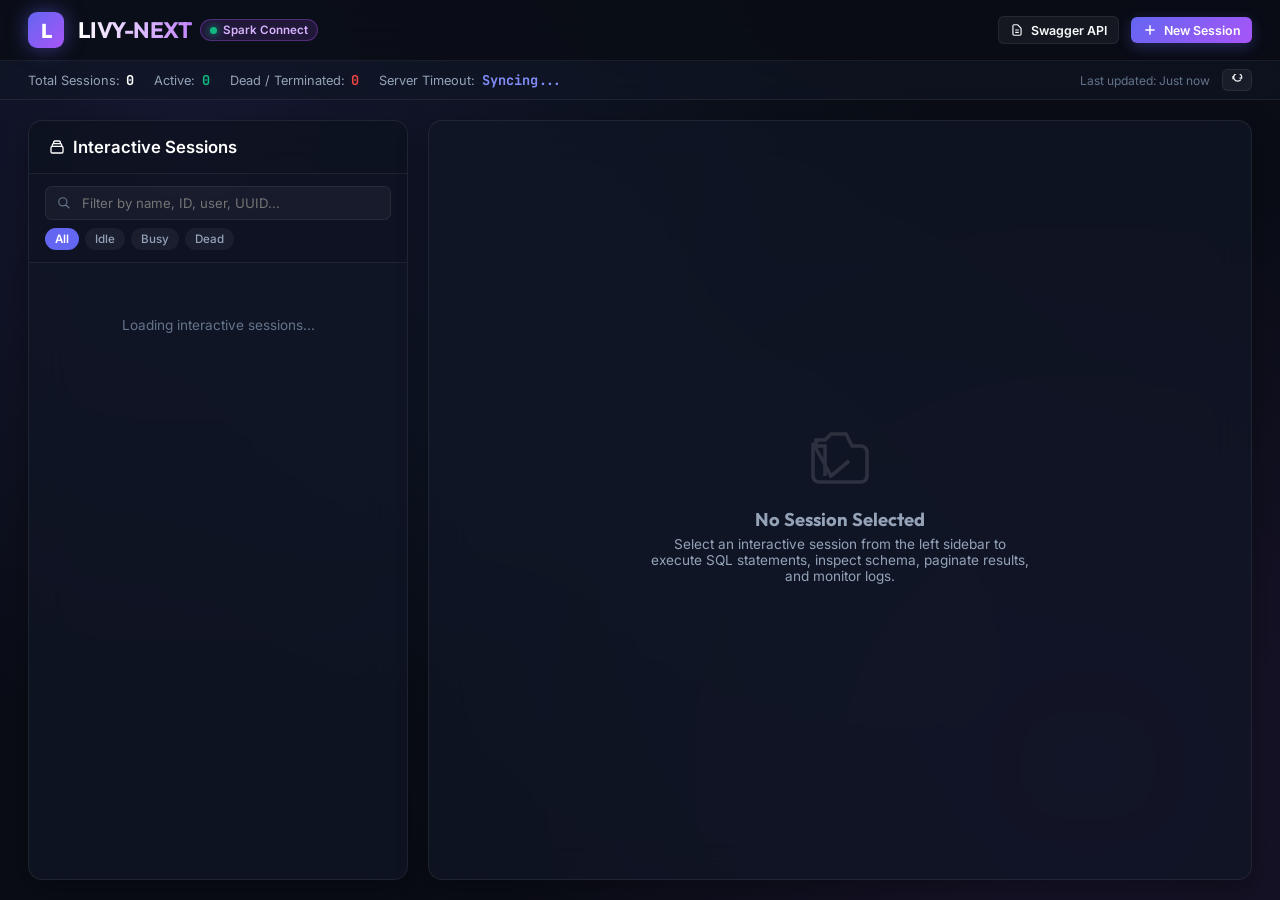
==== commit 365105fc: "feat(spark): dynamically query exact spark runtime version and master info from connect server" ====
--- a/pkg/api/ui/index.html
+++ b/pkg/api/ui/index.html
@@ -3,7 +3,7 @@
 <head>
     <meta charset="UTF-8">
     <meta name="viewport" content="width=device-width, initial-scale=1.0">
-    <title>Livy-Next — Apache Spark 4.x Connect Dashboard</title>
+    <title>Livy-Next — Apache Spark Connect Dashboard</title>
     <!-- Fonts -->
     <link rel="preconnect" href="https://fonts.googleapis.com">
     <link rel="preconnect" href="https://fonts.gstatic.com" crossorigin>
@@ -1040,9 +1040,9 @@
             <div>
                 <div style="display: flex; align-items: center; gap: 0.5rem;">
                     <span class="brand-title">LIVY-NEXT</span>
-                    <span class="badge-spark4">
+                    <span class="badge-spark4" id="header-spark-badge" title="Live Apache Spark Connect Server">
                         <span class="status-dot-pulse"></span>
-                        Spark 4.x Connect
+                        <span id="header-spark-version">Spark Connect</span>
                     </span>
                 </div>
             </div>
@@ -1219,10 +1219,29 @@
 
         // Initialize
         document.addEventListener('DOMContentLoaded', () => {
+            fetchClusterVersion();
             loadSessions();
             setInterval(loadSessions, 8000); // 8s poll
             setInterval(updateTimeoutBars, 1000); // 1s countdown refresh
         });
+
+        async function fetchClusterVersion() {
+            try {
+                const res = await fetch('/version');
+                if (!res.ok) return;
+                const data = await res.json();
+                if (data.sparkVersion) clusterSparkVersion = data.sparkVersion;
+                if (data.sparkMaster) clusterSparkMaster = data.sparkMaster;
+                const headerVerEl = document.getElementById('header-spark-version');
+                if (headerVerEl && clusterSparkVersion) {
+                    headerVerEl.innerText = `Spark ${clusterSparkVersion} Connect`;
+                }
+                const headerBadge = document.getElementById('header-spark-badge');
+                if (headerBadge && clusterSparkMaster) {
+                    headerBadge.title = `Connected to Spark Master: ${clusterSparkMaster}`;
+                }
+            } catch (e) {}
+        }
 
         function showToast(msg) {
             const toast = document.getElementById('toast-notification');
@@ -1282,12 +1301,28 @@
             }
         }
 
+        let clusterSparkVersion = '';
+        let clusterSparkMaster = '';
+
         function updateClusterStats(data) {
             document.getElementById('stat-total-sessions').innerText = data.total || 0;
             const activeCount = allSessions.filter(s => s.state !== 'dead').length;
             const deadCount = allSessions.filter(s => s.state === 'dead').length;
             document.getElementById('stat-active-sessions').innerText = activeCount;
             document.getElementById('stat-dead-sessions').innerText = deadCount;
+
+            clusterSparkVersion = data.sparkVersion || clusterSparkVersion || (allSessions.find(s => s.sparkVersion)?.sparkVersion) || '';
+            clusterSparkMaster = data.sparkMaster || clusterSparkMaster || '';
+
+            const headerVerEl = document.getElementById('header-spark-version');
+            if (headerVerEl) {
+                headerVerEl.innerText = clusterSparkVersion ? `Spark ${clusterSparkVersion} Connect` : 'Spark Connect';
+            }
+
+            const headerBadge = document.getElementById('header-spark-badge');
+            if (headerBadge && clusterSparkMaster) {
+                headerBadge.title = `Connected to Spark Master: ${clusterSparkMaster}`;
+            }
 
             const timeoutMins = Math.round(data.idleTimeout / 60000);
             document.getElementById('stat-server-timeout').innerText = timeoutMins > 0 ? `${timeoutMins}m (Spark Sync)` : 'None';
@@ -1346,6 +1381,10 @@
                             <div class="session-meta-row">
                                 <span class="meta-label">ID / Kind</span>
                                 <span style="font-weight:600; color:white;">#${s.id} &bull; <span style="color:#a855f7;">${s.kind}</span></span>
+                            </div>
+                            <div class="session-meta-row">
+                                <span class="meta-label">Spark Version</span>
+                                <span class="meta-val-badge" style="color:#38bdf8; font-weight:600;">v${escapeHtml(s.sparkVersion || clusterSparkVersion || '4.2.0')}</span>
                             </div>
                             <div class="session-meta-row">
                                 <span class="meta-label">User Identity</span>
@@ -2053,9 +2092,11 @@
                 <div class="config-card">
                     <h4>
                         <svg width="14" height="14" fill="none" stroke="currentColor" stroke-width="2" viewBox="0 0 24 24"><path d="M9 3v2m6-2v2M9 19v2m6-2v2M5 9H3m2 6H3m18-6h-2m2 6h-2M7 19h10a2 2 0 002-2V7a2 2 0 00-2-2H7a2 2 0 00-2 2v10a2 2 0 002 2z"/></svg>
-                        Spark Connect 4.x Runtime
+                        Spark Runtime
                     </h4>
                     <table class="config-table">
+                        <tr><td>Spark Version</td><td><span class="meta-val-badge" style="color:#38bdf8; font-weight:600;">v${escapeHtml(sess.sparkVersion || clusterSparkVersion || '4.2.0')}</span></td></tr>
+                        <tr><td>Spark Master</td><td><code style="color:#e2e8f0;">${escapeHtml(clusterSparkMaster || 'spark://spark-master:7077')}</code></td></tr>
                         <tr><td>Session UUID</td><td style="font-size:0.7rem;">${sess.sessionId || 'N/A'}</td></tr>
                         <tr><td>Spark App ID</td><td>${sess.appId || 'N/A'}</td></tr>
                         <tr><td>Idle Timeout</td><td style="color:#10b981;">${timeoutMins}</td></tr>
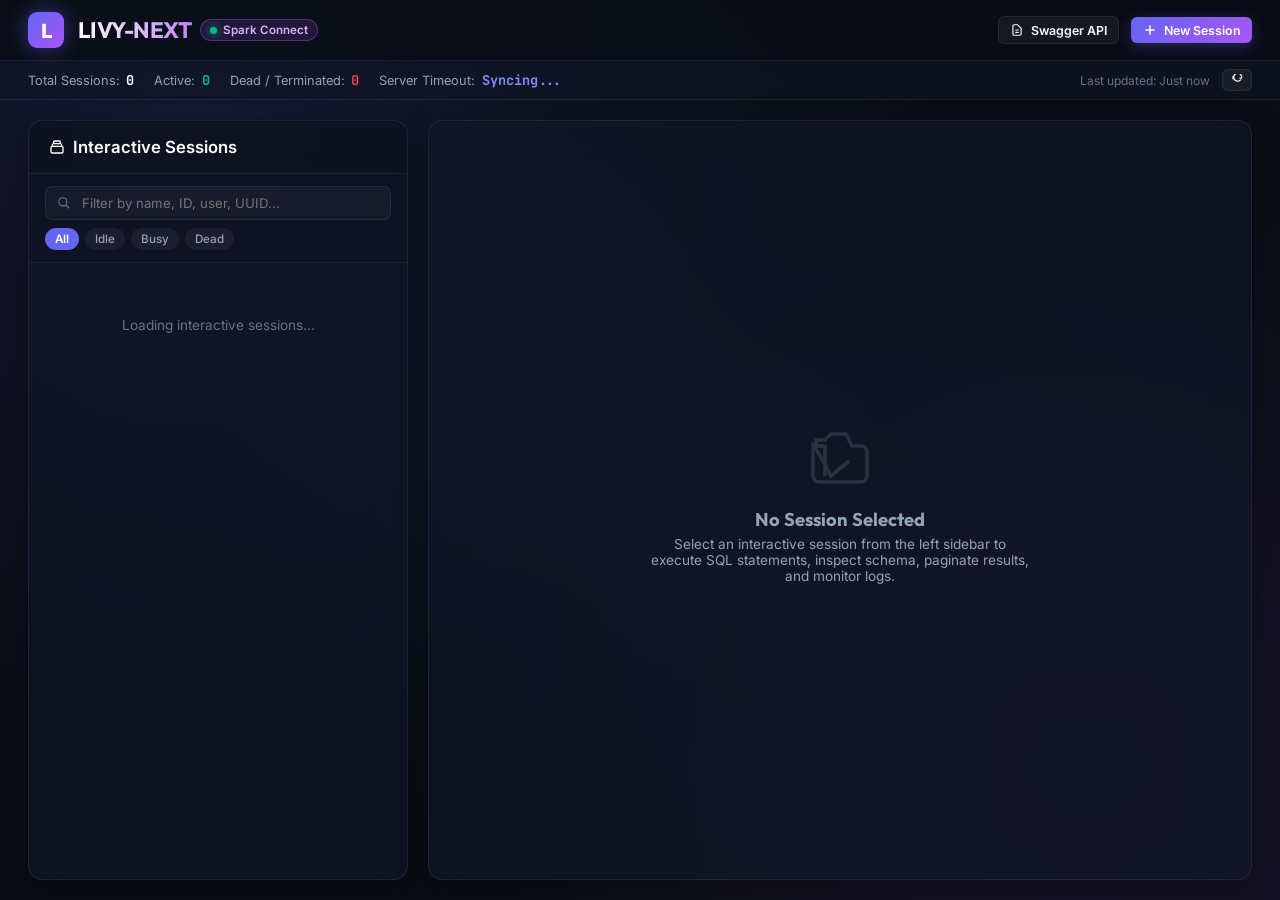
==== commit 5b2fc8f5: "fix(ui): fix scrolling by removing overflow:hidden lock, adding min-height:0 to flex containers, and" ====
--- a/pkg/api/ui/index.html
+++ b/pkg/api/ui/index.html
@@ -43,6 +43,10 @@
             -webkit-font-smoothing: antialiased;
         }
 
+        html {
+            height: 100%;
+        }
+
         body {
             background-color: var(--bg-base);
             background-image: 
@@ -54,7 +58,40 @@
             min-height: 100vh;
             display: flex;
             flex-direction: column;
-            overflow: hidden;
+            overflow-x: hidden;
+            overflow-y: auto;
+        }
+
+        /* Modern Custom Scrollbars */
+        ::-webkit-scrollbar {
+            width: 8px;
+            height: 8px;
+        }
+
+        ::-webkit-scrollbar-track {
+            background: rgba(0, 0, 0, 0.2);
+            border-radius: 4px;
+        }
+
+        ::-webkit-scrollbar-thumb {
+            background: rgba(255, 255, 255, 0.18);
+            border-radius: 4px;
+            border: 2px solid transparent;
+            background-clip: padding-box;
+            transition: background-color 0.2s ease;
+        }
+
+        ::-webkit-scrollbar-thumb:hover {
+            background: rgba(255, 255, 255, 0.35);
+        }
+
+        ::-webkit-scrollbar-corner {
+            background: transparent;
+        }
+
+        * {
+            scrollbar-width: thin;
+            scrollbar-color: rgba(255, 255, 255, 0.2) rgba(0, 0, 0, 0.2);
         }
 
         h1, h2, h3, h4, .brand-title {
@@ -77,6 +114,7 @@
             display: flex;
             justify-content: space-between;
             align-items: center;
+            flex-shrink: 0;
         }
 
         .brand-group {
@@ -221,6 +259,7 @@
             justify-content: space-between;
             font-size: 0.8rem;
             color: var(--text-secondary);
+            flex-shrink: 0;
         }
 
         .cluster-stats {
@@ -251,14 +290,16 @@
             display: grid;
             grid-template-columns: 380px 1fr;
             gap: 1.25rem;
-            height: calc(100vh - 105px);
-            overflow: hidden;
+            height: calc(100vh - 110px);
+            min-height: 580px;
+            box-sizing: border-box;
         }
 
         @media (max-width: 1100px) {
             main {
                 grid-template-columns: 1fr;
                 height: auto;
+                min-height: unset;
                 overflow: visible;
             }
         }
@@ -271,8 +312,17 @@
             border-radius: 14px;
             display: flex;
             flex-direction: column;
+            min-height: 0;
+            height: 100%;
             overflow: hidden;
             box-shadow: 0 10px 30px rgba(0, 0, 0, 0.35);
+        }
+
+        @media (max-width: 1100px) {
+            .panel {
+                height: auto;
+                min-height: 480px;
+            }
         }
 
         .panel-header {
@@ -282,6 +332,7 @@
             justify-content: space-between;
             align-items: center;
             background: rgba(0, 0, 0, 0.15);
+            flex-shrink: 0;
         }
 
         .panel-title {
@@ -301,6 +352,7 @@
             flex-direction: column;
             gap: 0.5rem;
             background: rgba(0, 0, 0, 0.1);
+            flex-shrink: 0;
         }
 
         .search-input-box {
@@ -364,7 +416,9 @@
         .list-container {
             flex: 1;
             overflow-y: auto;
+            overflow-x: hidden;
             padding: 0.85rem;
+            min-height: 0;
         }
 
         /* Session Cards */
@@ -548,6 +602,7 @@
             padding: 4rem 2rem;
             gap: 1.25rem;
             height: 100%;
+            min-height: 350px;
         }
 
         .detail-placeholder svg {
@@ -560,6 +615,7 @@
             display: flex;
             flex-direction: column;
             height: 100%;
+            min-height: 0;
             overflow: hidden;
         }
 
@@ -569,6 +625,7 @@
             background: rgba(0, 0, 0, 0.25);
             border-bottom: 1px solid var(--border-subtle);
             padding: 0 1rem;
+            flex-shrink: 0;
         }
 
         .tab-btn {
@@ -598,12 +655,15 @@
             display: none;
             flex: 1;
             overflow-y: auto;
+            overflow-x: hidden;
             padding: 1.25rem;
+            min-height: 0;
         }
 
         .tab-pane.active {
             display: flex;
             flex-direction: column;
+            min-height: 0;
         }
 
         /* SQL Studio Tab */
@@ -612,6 +672,7 @@
             justify-content: space-between;
             align-items: center;
             margin-bottom: 0.65rem;
+            flex-shrink: 0;
         }
 
         .sql-templates-select {
@@ -635,6 +696,7 @@
             padding: 0.9rem;
             margin-bottom: 1rem;
             position: relative;
+            flex-shrink: 0;
         }
 
         textarea.sql-editor {
@@ -693,7 +755,7 @@
             overflow: hidden;
             display: flex;
             flex-direction: column;
-            min-height: 250px;
+            min-height: 200px;
         }
 
         .results-toolbar {
@@ -705,6 +767,7 @@
             display: flex;
             justify-content: space-between;
             align-items: center;
+            flex-shrink: 0;
         }
 
         .results-tools {
@@ -716,6 +779,7 @@
         .results-table-scroll {
             overflow: auto;
             flex: 1;
+            min-height: 0;
         }
 
         table.spark-table {
@@ -769,6 +833,7 @@
             align-items: center;
             font-size: 0.775rem;
             color: var(--text-secondary);
+            flex-shrink: 0;
         }
 
         .page-controls {
@@ -891,6 +956,7 @@
             line-height: 1.6;
             overflow-y: auto;
             flex: 1;
+            min-height: 0;
             border: 1px solid var(--border-subtle);
         }
 
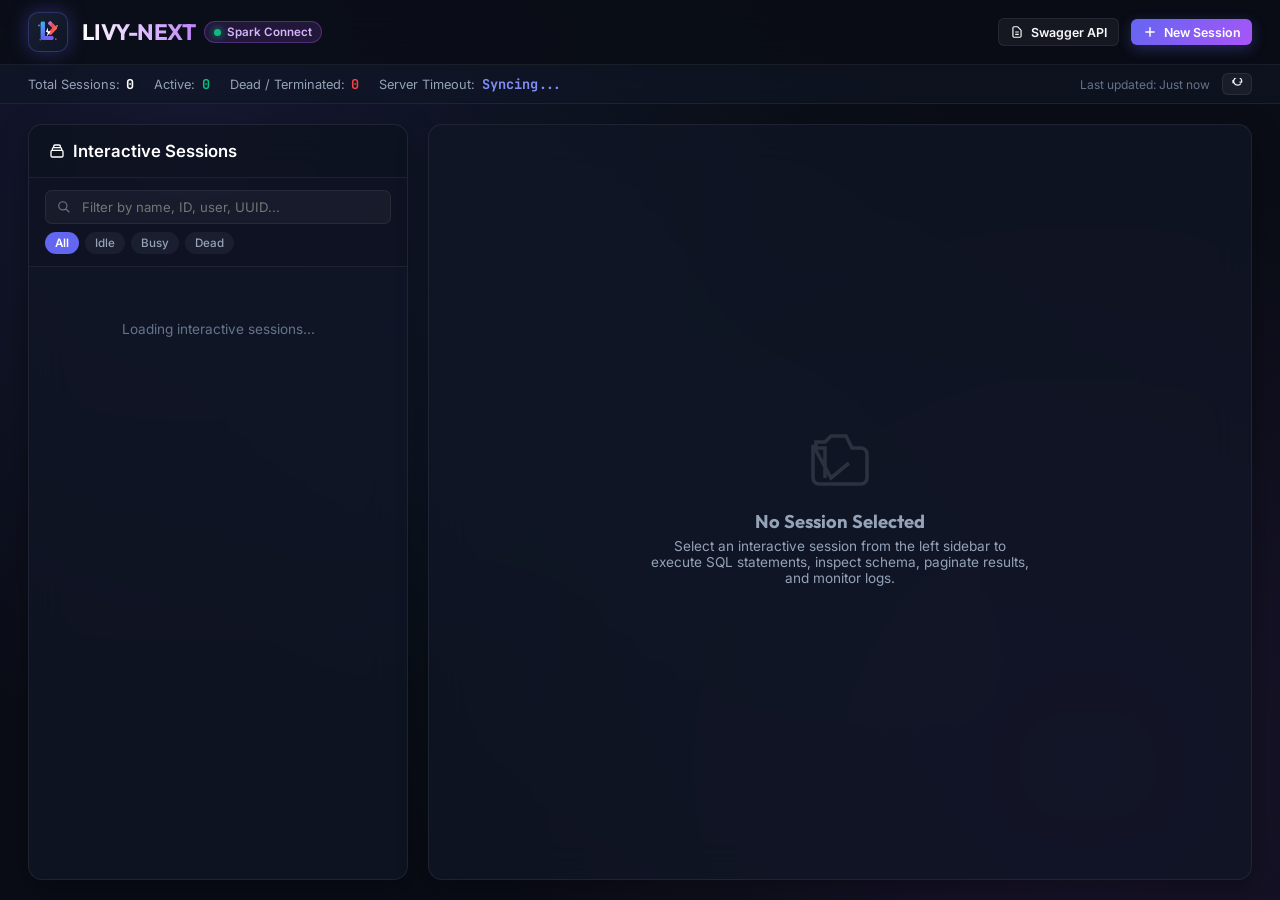
==== commit 7f7dd052: "feat(branding): design custom Livy-Next logo, SVG icons, favicon, README banner, and SEO meta tags" ====
--- a/pkg/api/ui/index.html
+++ b/pkg/api/ui/index.html
@@ -3,7 +3,42 @@
 <head>
     <meta charset="UTF-8">
     <meta name="viewport" content="width=device-width, initial-scale=1.0">
-    <title>Livy-Next — Apache Spark Connect Dashboard</title>
+
+    <!-- Primary Meta Tags & SEO -->
+    <title>Livy-Next — High-Performance Cloud-Native Gateway for Apache Spark 4.x Connect</title>
+    <meta name="title" content="Livy-Next — High-Performance Cloud-Native Gateway for Apache Spark 4.x Connect">
+    <meta name="description" content="Livy-Next is a modern, cloud-native Go gateway for Apache Spark 4.x Connect. Zero JVM overhead, sub-second statement routing, dynamic session lifecycle controls, interactive SQL Studio, and native timeout synchronization.">
+    <meta name="keywords" content="Apache Spark, Spark Connect, Livy, Livy-Next, Spark 4.x, Big Data, SQL Studio, Golang, Data Engineering, PySpark, Cloud Native, Spark Gateway">
+    <meta name="author" content="Vijay Raghuwanshi & Livy-Next Contributors">
+    <meta name="robots" content="index, follow">
+    <meta name="theme-color" content="#0a0d16">
+    <meta name="color-scheme" content="dark">
+
+    <!-- Open Graph / Facebook / LinkedIn -->
+    <meta property="og:type" content="website">
+    <meta property="og:url" content="https://github.com/ErVijayRaghuwanshi/livy-next">
+    <meta property="og:title" content="Livy-Next — High-Performance Cloud-Native Gateway for Apache Spark 4.x Connect">
+    <meta property="og:description" content="Cloud-native Go gateway for Apache Spark Connect. Zero JVM footprint, high concurrency, interactive SQL Studio, and unified cluster lifecycle management.">
+    <meta property="og:site_name" content="Livy-Next">
+    <meta property="og:locale" content="en_US">
+
+    <!-- Twitter Card -->
+    <meta name="twitter:card" content="summary_large_image">
+    <meta name="twitter:url" content="https://github.com/ErVijayRaghuwanshi/livy-next">
+    <meta name="twitter:title" content="Livy-Next — Apache Spark 4.x Connect Gateway & Dashboard">
+    <meta name="twitter:description" content="Next-generation Go runtime for Apache Spark Connect. Real-time SQL execution, automated timeout synchronization, and session lifecycle controls.">
+
+    <!-- Mobile & PWA Web App -->
+    <meta name="application-name" content="Livy-Next">
+    <meta name="apple-mobile-web-app-title" content="Livy-Next">
+    <meta name="apple-mobile-web-app-capable" content="yes">
+    <meta name="apple-mobile-web-app-status-bar-style" content="black-translucent">
+    <meta name="mobile-web-app-capable" content="yes">
+    <meta name="format-detection" content="telephone=no">
+
+    <!-- Favicon & Touch Icons (Self-Contained Scalable SVG) -->
+    <link rel="icon" type="image/svg+xml" href="data:image/svg+xml,%3Csvg xmlns='http://www.w3.org/2000/svg' viewBox='0 0 100 100' fill='none'%3E%3Cdefs%3E%3ClinearGradient id='bg' x1='0%25' y1='0%25' x2='100%25' y2='100%25'%3E%3Cstop offset='0%25' stop-color='%230e1322'/%3E%3Cstop offset='100%25' stop-color='%23060913'/%3E%3C/linearGradient%3E%3ClinearGradient id='b' x1='0%25' y1='0%25' x2='100%25' y2='100%25'%3E%3Cstop offset='0%25' stop-color='%2338bdf8'/%3E%3Cstop offset='40%25' stop-color='%236366f1'/%3E%3Cstop offset='80%25' stop-color='%23a855f7'/%3E%3Cstop offset='100%25' stop-color='%23f43f5e'/%3E%3C/linearGradient%3E%3ClinearGradient id='l' x1='0%25' y1='0%25' x2='100%25' y2='100%25'%3E%3Cstop offset='0%25' stop-color='%2338bdf8'/%3E%3Cstop offset='50%25' stop-color='%236366f1'/%3E%3Cstop offset='100%25' stop-color='%238b5cf6'/%3E%3C/linearGradient%3E%3ClinearGradient id='n' x1='0%25' y1='0%25' x2='100%25' y2='100%25'%3E%3Cstop offset='0%25' stop-color='%23c084fc'/%3E%3Cstop offset='40%25' stop-color='%23f43f5e'/%3E%3Cstop offset='100%25' stop-color='%23fb923c'/%3E%3C/linearGradient%3E%3ClinearGradient id='s' x1='0%25' y1='100%25' x2='100%25' y2='0%25'%3E%3Cstop offset='0%25' stop-color='%2322d3ee'/%3E%3Cstop offset='50%25' stop-color='%23ffffff'/%3E%3Cstop offset='100%25' stop-color='%23fef08a'/%3E%3C/linearGradient%3E%3C/defs%3E%3Crect x='4' y='4' width='92' height='92' rx='24' fill='url(%23bg)' stroke='url(%23b)' stroke-width='2.5'/%3E%3Ccircle cx='20' cy='28' r='3' fill='%2338bdf8' opacity='0.85'/%3E%3Ccircle cx='80' cy='30' r='3' fill='%23fb923c' opacity='0.85'/%3E%3Ccircle cx='76' cy='74' r='3' fill='%23f43f5e' opacity='0.85'/%3E%3Cpath d='M26 20 C26 17.8 27.8 16 30 16 L36 16 C38.2 16 40 17.8 40 20 L40 62 C40 63.1 40.9 64 42 64 L64 64 C66.2 64 68 65.8 68 68 L68 72 C68 74.2 66.2 76 64 76 L30 76 C27.8 76 26 74.2 26 72 Z' fill='url(%23l)'/%3E%3Cpath d='M52 24 C50.5 22.5 50.5 20 52 18.5 L55 15.5 C56.5 14 59 14 60.5 15.5 L79 34 C80.5 35.5 80.5 38 79 39.5 L60.5 58 C59 59.5 56.5 59.5 55 58 L52 55 C50.5 53.5 50.5 51 52 49.5 L65 36.8 Z' fill='url(%23n)'/%3E%3Cpath d='M50 36 L43 50 L51 50 L45 66 L59 48 L49 48 Z' fill='url(%23s)'/%3E%3Ccircle cx='49' cy='49' r='2.5' fill='%23ffffff'/%3E%3C/svg%3E">
+    <link rel="apple-touch-icon" href="data:image/svg+xml,%3Csvg xmlns='http://www.w3.org/2000/svg' viewBox='0 0 100 100' fill='none'%3E%3Cdefs%3E%3ClinearGradient id='bg' x1='0%25' y1='0%25' x2='100%25' y2='100%25'%3E%3Cstop offset='0%25' stop-color='%230e1322'/%3E%3Cstop offset='100%25' stop-color='%23060913'/%3E%3C/linearGradient%3E%3ClinearGradient id='b' x1='0%25' y1='0%25' x2='100%25' y2='100%25'%3E%3Cstop offset='0%25' stop-color='%2338bdf8'/%3E%3Cstop offset='40%25' stop-color='%236366f1'/%3E%3Cstop offset='80%25' stop-color='%23a855f7'/%3E%3Cstop offset='100%25' stop-color='%23f43f5e'/%3E%3C/linearGradient%3E%3ClinearGradient id='l' x1='0%25' y1='0%25' x2='100%25' y2='100%25'%3E%3Cstop offset='0%25' stop-color='%2338bdf8'/%3E%3Cstop offset='50%25' stop-color='%236366f1'/%3E%3Cstop offset='100%25' stop-color='%238b5cf6'/%3E%3C/linearGradient%3E%3ClinearGradient id='n' x1='0%25' y1='0%25' x2='100%25' y2='100%25'%3E%3Cstop offset='0%25' stop-color='%23c084fc'/%3E%3Cstop offset='40%25' stop-color='%23f43f5e'/%3E%3Cstop offset='100%25' stop-color='%23fb923c'/%3E%3C/linearGradient%3E%3ClinearGradient id='s' x1='0%25' y1='100%25' x2='100%25' y2='0%25'%3E%3Cstop offset='0%25' stop-color='%2322d3ee'/%3E%3Cstop offset='50%25' stop-color='%23ffffff'/%3E%3Cstop offset='100%25' stop-color='%23fef08a'/%3E%3C/linearGradient%3E%3C/defs%3E%3Crect x='4' y='4' width='92' height='92' rx='24' fill='url(%23bg)' stroke='url(%23b)' stroke-width='2.5'/%3E%3Cpath d='M26 20 C26 17.8 27.8 16 30 16 L36 16 C38.2 16 40 17.8 40 20 L40 62 C40 63.1 40.9 64 42 64 L64 64 C66.2 64 68 65.8 68 68 L68 72 C68 74.2 66.2 76 64 76 L30 76 C27.8 76 26 74.2 26 72 Z' fill='url(%23l)'/%3E%3Cpath d='M52 24 C50.5 22.5 50.5 20 52 18.5 L55 15.5 C56.5 14 59 14 60.5 15.5 L79 34 C80.5 35.5 80.5 38 79 39.5 L60.5 58 C59 59.5 56.5 59.5 55 58 L52 55 C50.5 53.5 50.5 51 52 49.5 L65 36.8 Z' fill='url(%23n)'/%3E%3Cpath d='M50 36 L43 50 L51 50 L45 66 L59 48 L49 48 Z' fill='url(%23s)'/%3E%3Ccircle cx='49' cy='49' r='2.5' fill='%23ffffff'/%3E%3C/svg%3E">
     <!-- Fonts -->
     <link rel="preconnect" href="https://fonts.googleapis.com">
     <link rel="preconnect" href="https://fonts.gstatic.com" crossorigin>
@@ -124,18 +159,25 @@
         }
 
         .logo-box {
-            width: 2.25rem;
-            height: 2.25rem;
-            background: var(--primary-gradient);
-            border-radius: 9px;
+            width: 2.5rem;
+            height: 2.5rem;
+            background: linear-gradient(135deg, rgba(30, 41, 59, 0.7) 0%, rgba(15, 23, 42, 0.9) 100%);
+            border: 1px solid rgba(99, 102, 241, 0.35);
+            border-radius: 10px;
             display: flex;
             align-items: center;
             justify-content: center;
-            box-shadow: 0 0 20px rgba(99, 102, 241, 0.5);
-            font-weight: 800;
-            font-size: 1.25rem;
-            color: white;
-            font-family: 'Outfit', sans-serif;
+            box-shadow: 0 0 20px rgba(99, 102, 241, 0.35);
+            transition: all 0.25s cubic-bezier(0.4, 0, 0.2, 1);
+            cursor: pointer;
+            flex-shrink: 0;
+            padding: 3px;
+        }
+
+        .logo-box:hover {
+            border-color: rgba(168, 85, 247, 0.6);
+            box-shadow: 0 0 28px rgba(168, 85, 247, 0.55);
+            transform: scale(1.06);
         }
 
         .brand-title {
@@ -1102,7 +1144,51 @@
     <!-- Header -->
     <header>
         <div class="brand-group">
-            <div class="logo-box">L</div>
+            <div class="logo-box" title="Livy-Next — Cloud-Native Gateway for Apache Spark 4.x Connect">
+                <svg viewBox="0 0 100 100" width="30" height="30" fill="none" xmlns="http://www.w3.org/2000/svg">
+                    <defs>
+                        <linearGradient id="lnArmL" x1="0%" y1="0%" x2="100%" y2="100%">
+                            <stop offset="0%" stop-color="#38bdf8"/>
+                            <stop offset="50%" stop-color="#6366f1"/>
+                            <stop offset="100%" stop-color="#8b5cf6"/>
+                        </linearGradient>
+                        <linearGradient id="lnNext" x1="0%" y1="0%" x2="100%" y2="100%">
+                            <stop offset="0%" stop-color="#c084fc"/>
+                            <stop offset="40%" stop-color="#f43f5e"/>
+                            <stop offset="100%" stop-color="#fb923c"/>
+                        </linearGradient>
+                        <linearGradient id="lnSpark" x1="0%" y1="100%" x2="100%" y2="0%">
+                            <stop offset="0%" stop-color="#22d3ee"/>
+                            <stop offset="50%" stop-color="#ffffff"/>
+                            <stop offset="100%" stop-color="#fef08a"/>
+                        </linearGradient>
+                        <filter id="lnGlowHeader" x="-20%" y="-20%" width="140%" height="140%">
+                            <feGaussianBlur stdDeviation="2.5" result="blur"/>
+                            <feComposite in="SourceGraphic" in2="blur" operator="over"/>
+                        </filter>
+                    </defs>
+                    <!-- Constellation Grid -->
+                    <g opacity="0.35" stroke="#818cf8" stroke-width="1.2" stroke-dasharray="2 3">
+                        <line x1="20" y1="28" x2="42" y2="20"/>
+                        <line x1="80" y1="30" x2="55" y2="46"/>
+                        <line x1="24" y1="76" x2="48" y2="62"/>
+                        <line x1="76" y1="74" x2="56" y2="54"/>
+                    </g>
+                    <circle cx="20" cy="28" r="3" fill="#38bdf8" opacity="0.9"/>
+                    <circle cx="80" cy="30" r="3" fill="#fb923c" opacity="0.9"/>
+                    <circle cx="24" cy="76" r="2.5" fill="#818cf8" opacity="0.8"/>
+                    <circle cx="76" cy="74" r="3" fill="#f43f5e" opacity="0.9"/>
+                    <!-- Left 'L' Arm -->
+                    <path d="M26 20 C26 17.8 27.8 16 30 16 L36 16 C38.2 16 40 17.8 40 20 L40 62 C40 63.1 40.9 64 42 64 L64 64 C66.2 64 68 65.8 68 68 L68 72 C68 74.2 66.2 76 64 76 L30 76 C27.8 76 26 74.2 26 72 Z" fill="url(#lnArmL)" filter="url(#lnGlowHeader)"/>
+                    <!-- Right Forward Chevron '>' (Next) -->
+                    <path d="M52 24 C50.5 22.5 50.5 20 52 18.5 L55 15.5 C56.5 14 59 14 60.5 15.5 L79 34 C80.5 35.5 80.5 38 79 39.5 L60.5 58 C59 59.5 56.5 59.5 55 58 L52 55 C50.5 53.5 50.5 51 52 49.5 L65 36.8 Z" fill="url(#lnNext)" filter="url(#lnGlowHeader)"/>
+                    <!-- Central Spark Energy Core (Lightning Bolt & Flame) -->
+                    <g filter="url(#lnGlowHeader)">
+                        <path d="M50 36 L43 50 L51 50 L45 66 L59 48 L49 48 Z" fill="url(#lnSpark)"/>
+                        <circle cx="49" cy="49" r="2.5" fill="#ffffff"/>
+                    </g>
+                </svg>
+            </div>
             <div>
                 <div style="display: flex; align-items: center; gap: 0.5rem;">
                     <span class="brand-title">LIVY-NEXT</span>
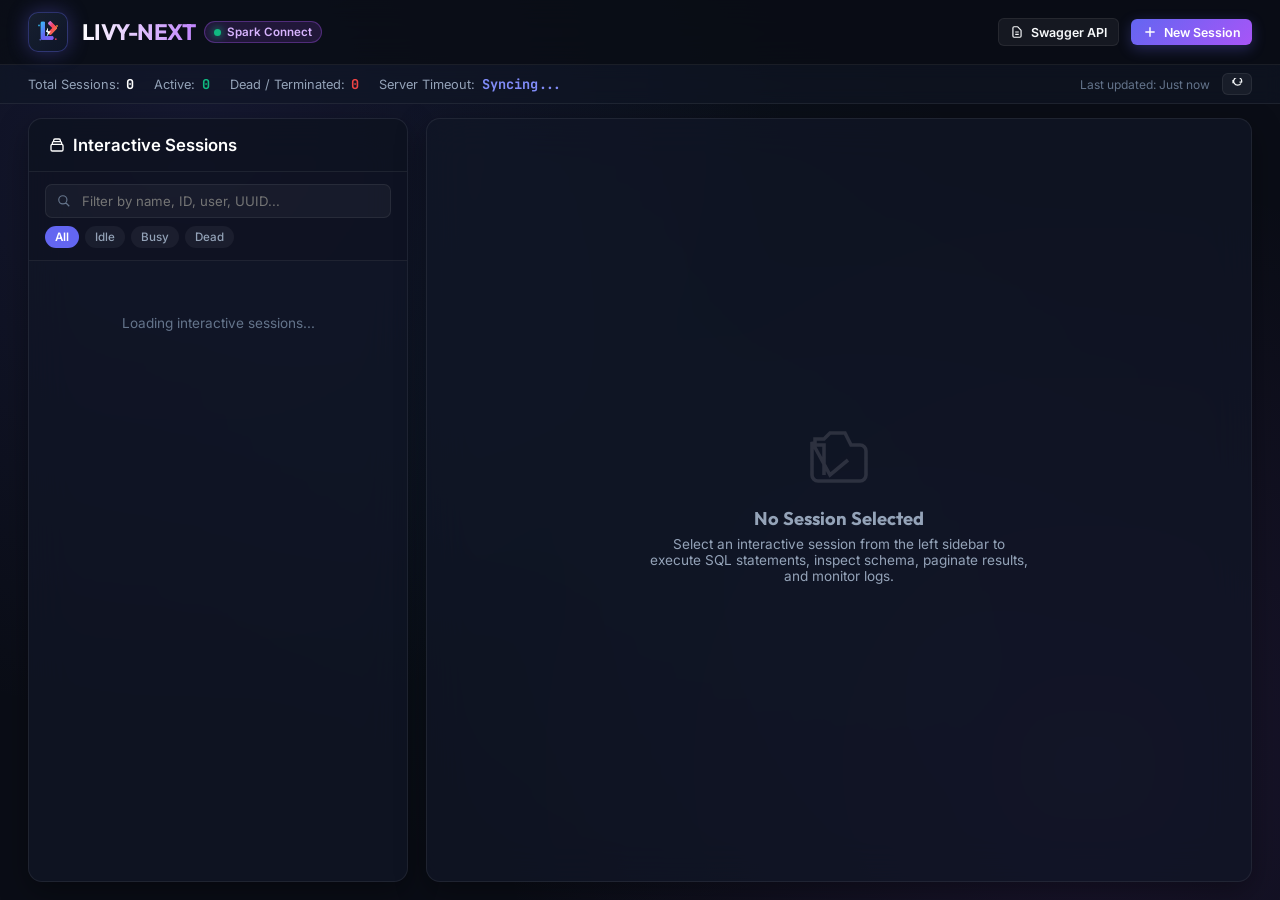
==== commit 585bb639: "fix(ui): lock main viewport and enable independent inner scrolling for results, sql editor, logs, an" ====
--- a/pkg/api/ui/index.html
+++ b/pkg/api/ui/index.html
@@ -78,8 +78,11 @@
             -webkit-font-smoothing: antialiased;
         }
 
-        html {
+        html, body {
             height: 100%;
+            margin: 0;
+            padding: 0;
+            overflow: hidden; /* Main UI is fixed */
         }
 
         body {
@@ -90,11 +93,11 @@
                 radial-gradient(circle at 50% 50%, rgba(6, 182, 212, 0.05) 0%, transparent 60%);
             background-attachment: fixed;
             color: var(--text-primary);
-            min-height: 100vh;
+            height: 100vh;
+            max-height: 100vh;
             display: flex;
             flex-direction: column;
-            overflow-x: hidden;
-            overflow-y: auto;
+            overflow: hidden;
         }
 
         /* Modern Custom Scrollbars */
@@ -322,27 +325,25 @@
             font-size: 0.85rem;
         }
 
-        /* Main Workspace Layout */
+        /* Main Workspace Layout (Fixed Viewport Grid) */
         main {
             flex: 1;
-            padding: 1.25rem 1.75rem;
-            max-width: 1700px;
+            min-height: 0;
+            padding: 0.85rem 1.75rem 1.15rem;
+            max-width: 1750px;
             width: 100%;
             margin: 0 auto;
             display: grid;
             grid-template-columns: 380px 1fr;
-            gap: 1.25rem;
-            height: calc(100vh - 110px);
-            min-height: 580px;
+            gap: 1.15rem;
+            overflow: hidden;
             box-sizing: border-box;
         }
 
         @media (max-width: 1100px) {
             main {
                 grid-template-columns: 1fr;
-                height: auto;
-                min-height: unset;
-                overflow: visible;
+                overflow-y: auto;
             }
         }
 
@@ -356,6 +357,7 @@
             flex-direction: column;
             min-height: 0;
             height: 100%;
+            max-height: 100%;
             overflow: hidden;
             box-shadow: 0 10px 30px rgba(0, 0, 0, 0.35);
         }
@@ -696,16 +698,35 @@
         .tab-pane {
             display: none;
             flex: 1;
+            min-height: 0;
+        }
+
+        .tab-pane.active {
+            display: flex;
+            flex-direction: column;
+            min-height: 0;
+        }
+
+        #pane-console.active {
+            overflow: hidden;
+            padding: 0.75rem 1rem;
+        }
+
+        #pane-history.active {
             overflow-y: auto;
             overflow-x: hidden;
-            padding: 1.25rem;
-            min-height: 0;
-        }
-
-        .tab-pane.active {
-            display: flex;
-            flex-direction: column;
-            min-height: 0;
+            padding: 0.85rem 1.15rem;
+        }
+
+        #pane-config.active {
+            overflow-y: auto;
+            overflow-x: hidden;
+            padding: 0.85rem 1.15rem;
+        }
+
+        #pane-logs.active {
+            overflow: hidden;
+            padding: 0.85rem 1.15rem;
         }
 
         /* SQL Studio Tab */
@@ -713,7 +734,7 @@
             display: flex;
             justify-content: space-between;
             align-items: center;
-            margin-bottom: 0.65rem;
+            margin-bottom: 0.5rem;
             flex-shrink: 0;
         }
 
@@ -721,7 +742,7 @@
             background: rgba(255, 255, 255, 0.05);
             border: 1px solid var(--border-subtle);
             color: var(--text-secondary);
-            padding: 0.4rem 0.75rem;
+            padding: 0.35rem 0.65rem;
             border-radius: 6px;
             font-size: 0.775rem;
             outline: none;
@@ -735,23 +756,26 @@
             background: rgba(0, 0, 0, 0.35);
             border: 1px solid var(--border-subtle);
             border-radius: 11px;
-            padding: 0.9rem;
-            margin-bottom: 1rem;
+            padding: 0.75rem 0.9rem;
+            margin-bottom: 0.65rem;
             position: relative;
             flex-shrink: 0;
         }
 
         textarea.sql-editor {
             width: 100%;
-            min-height: 120px;
+            height: 110px;
+            min-height: 70px;
+            max-height: 190px;
             background: transparent;
             border: none;
             color: #38bdf8;
             font-family: 'JetBrains Mono', monospace;
-            font-size: 0.9rem;
+            font-size: 0.875rem;
             resize: vertical;
             outline: none;
-            line-height: 1.55;
+            line-height: 1.5;
+            overflow-y: auto;
         }
 
         .sql-toolbar {
@@ -832,14 +856,14 @@
         }
 
         table.spark-table th {
-            background: rgba(255, 255, 255, 0.035);
-            padding: 0.7rem 0.95rem;
+            background: #111827;
+            padding: 0.65rem 0.95rem;
             color: white;
             font-weight: 600;
             border-bottom: 1px solid var(--border-subtle);
             position: sticky;
             top: 0;
-            z-index: 1;
+            z-index: 2;
         }
 
         .col-type-tag {
